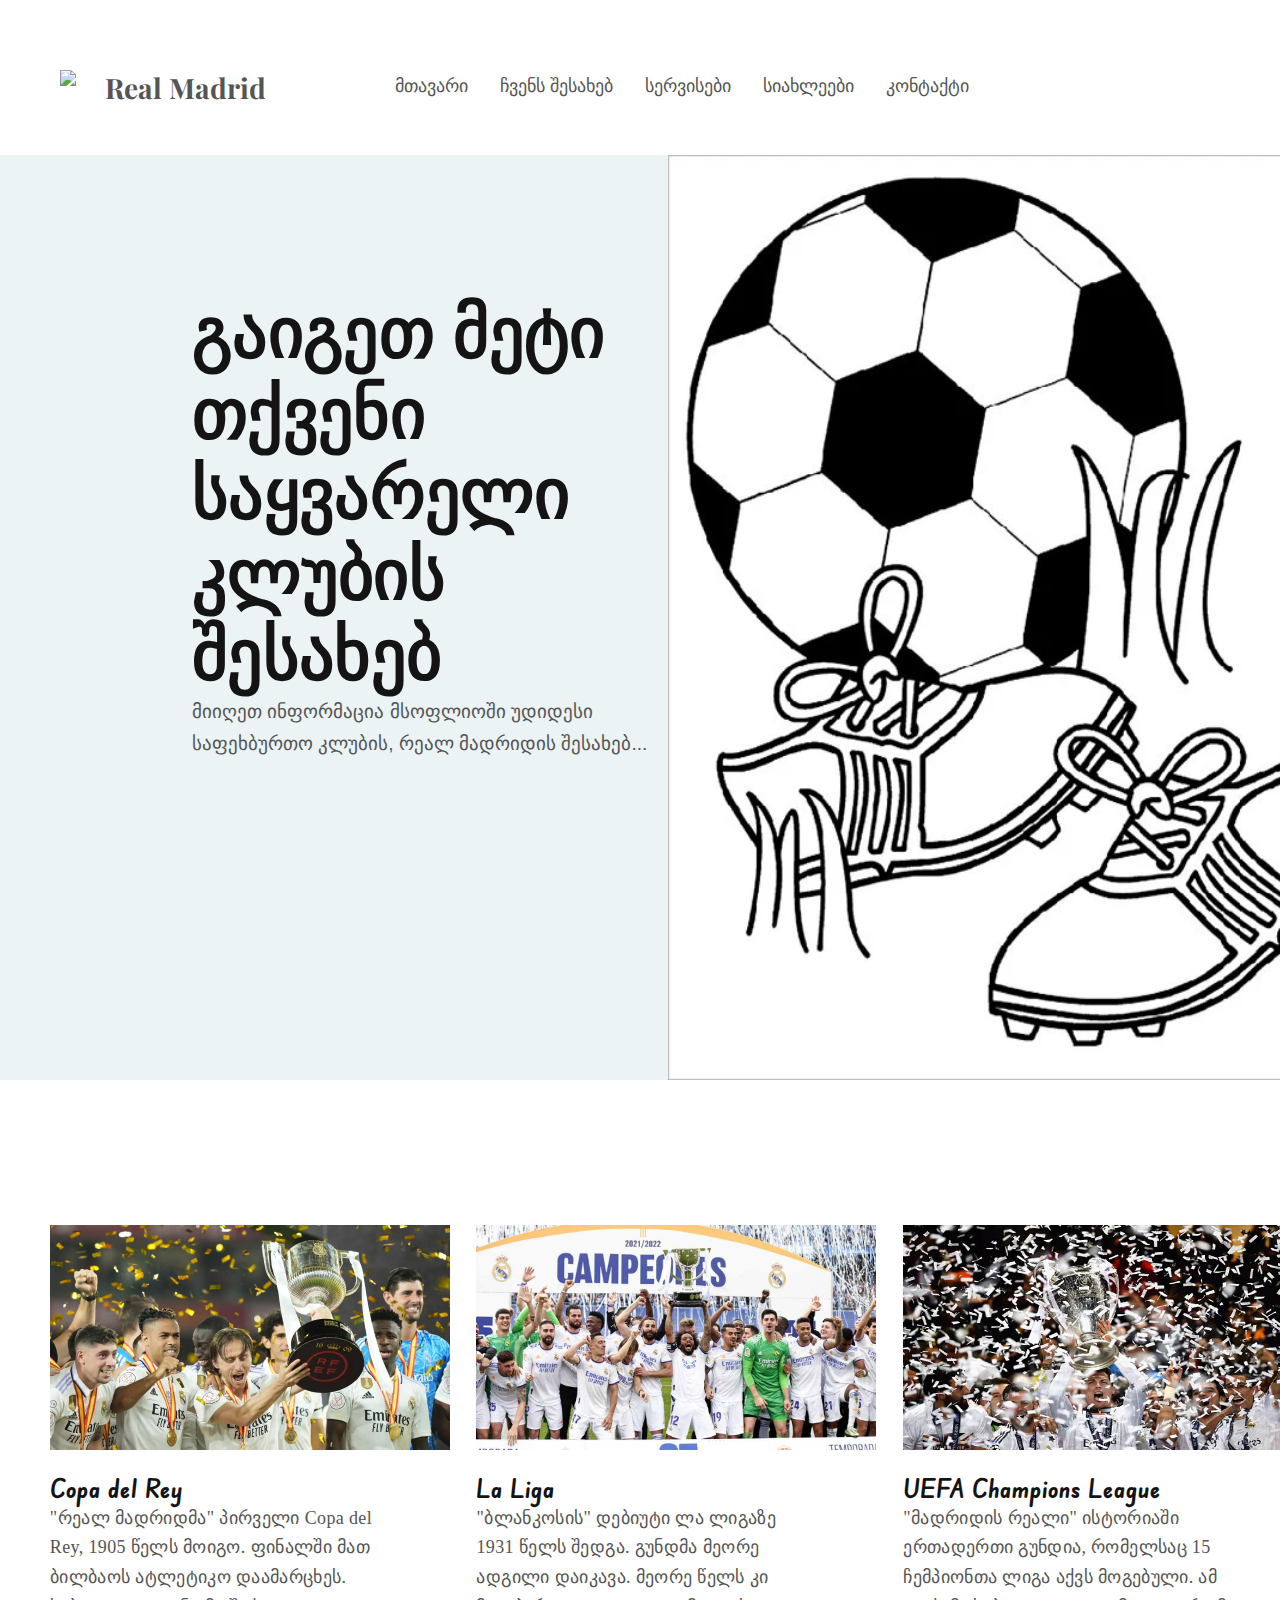
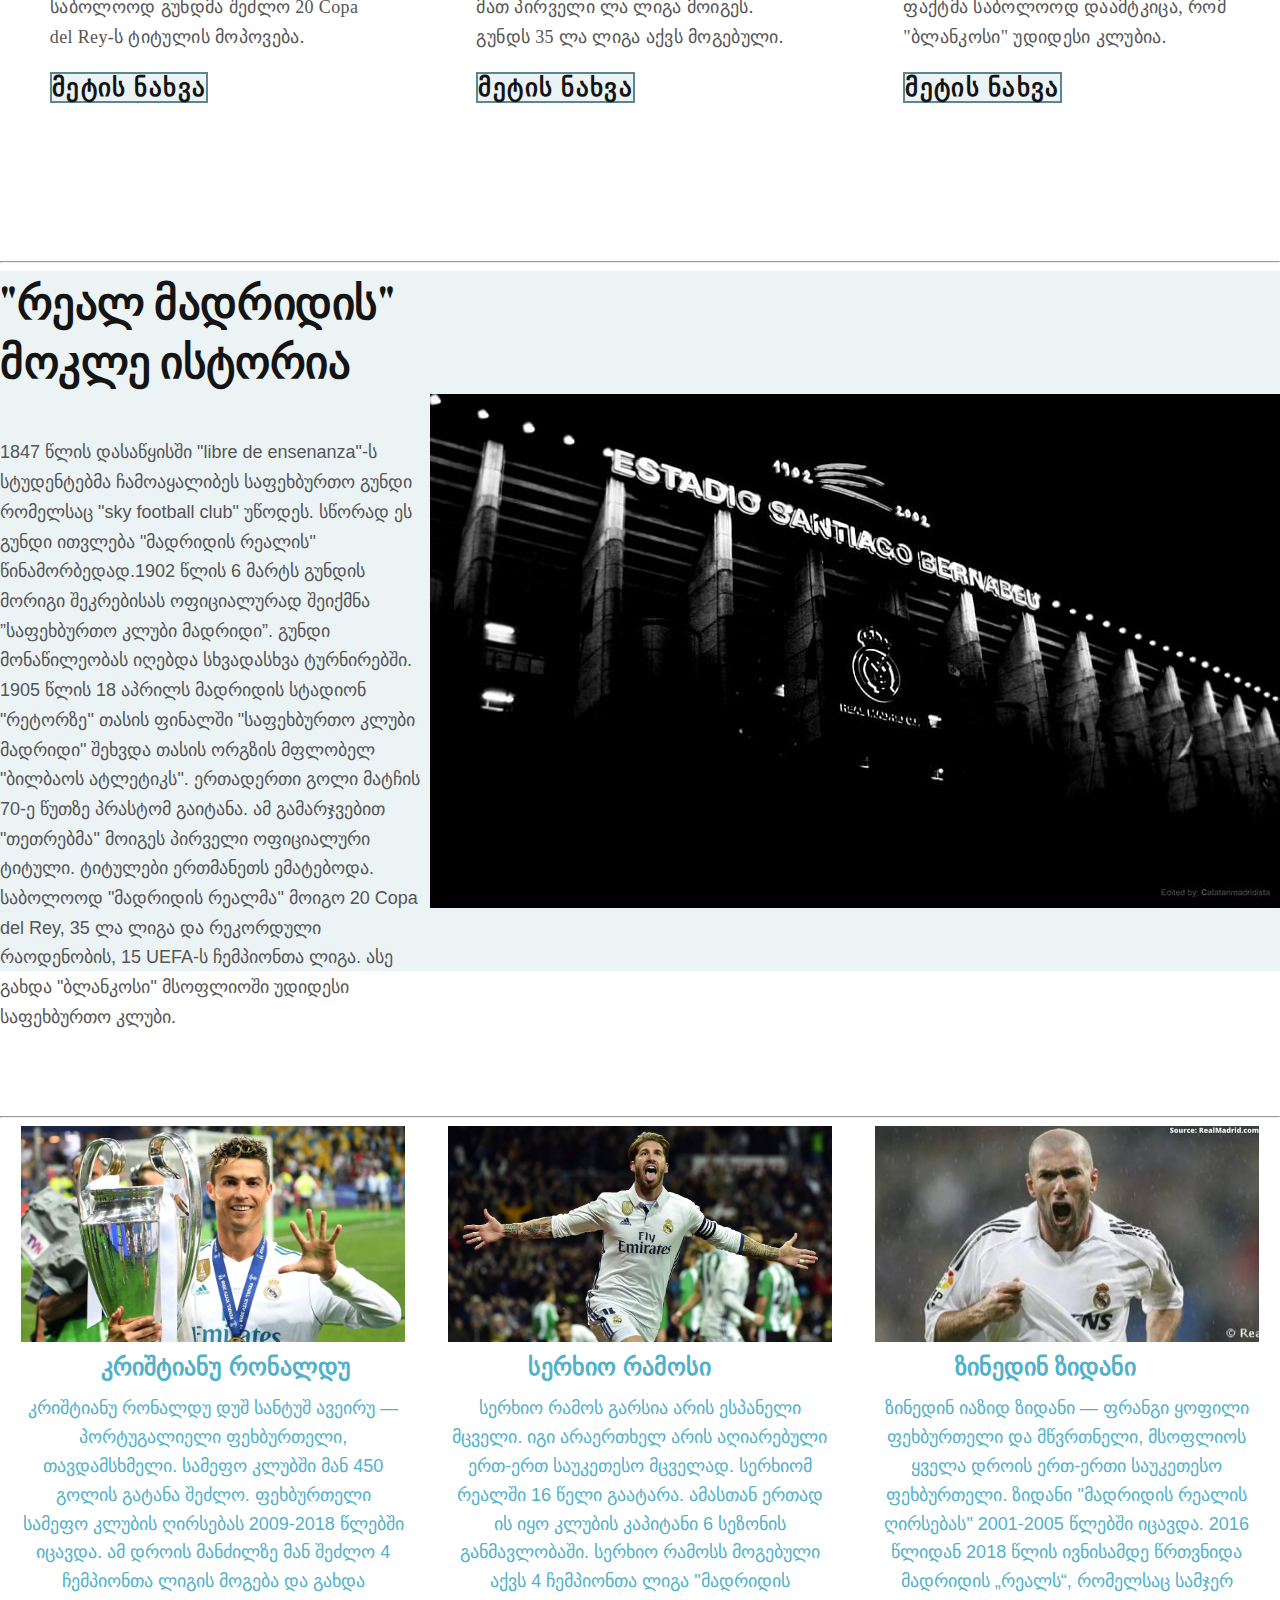
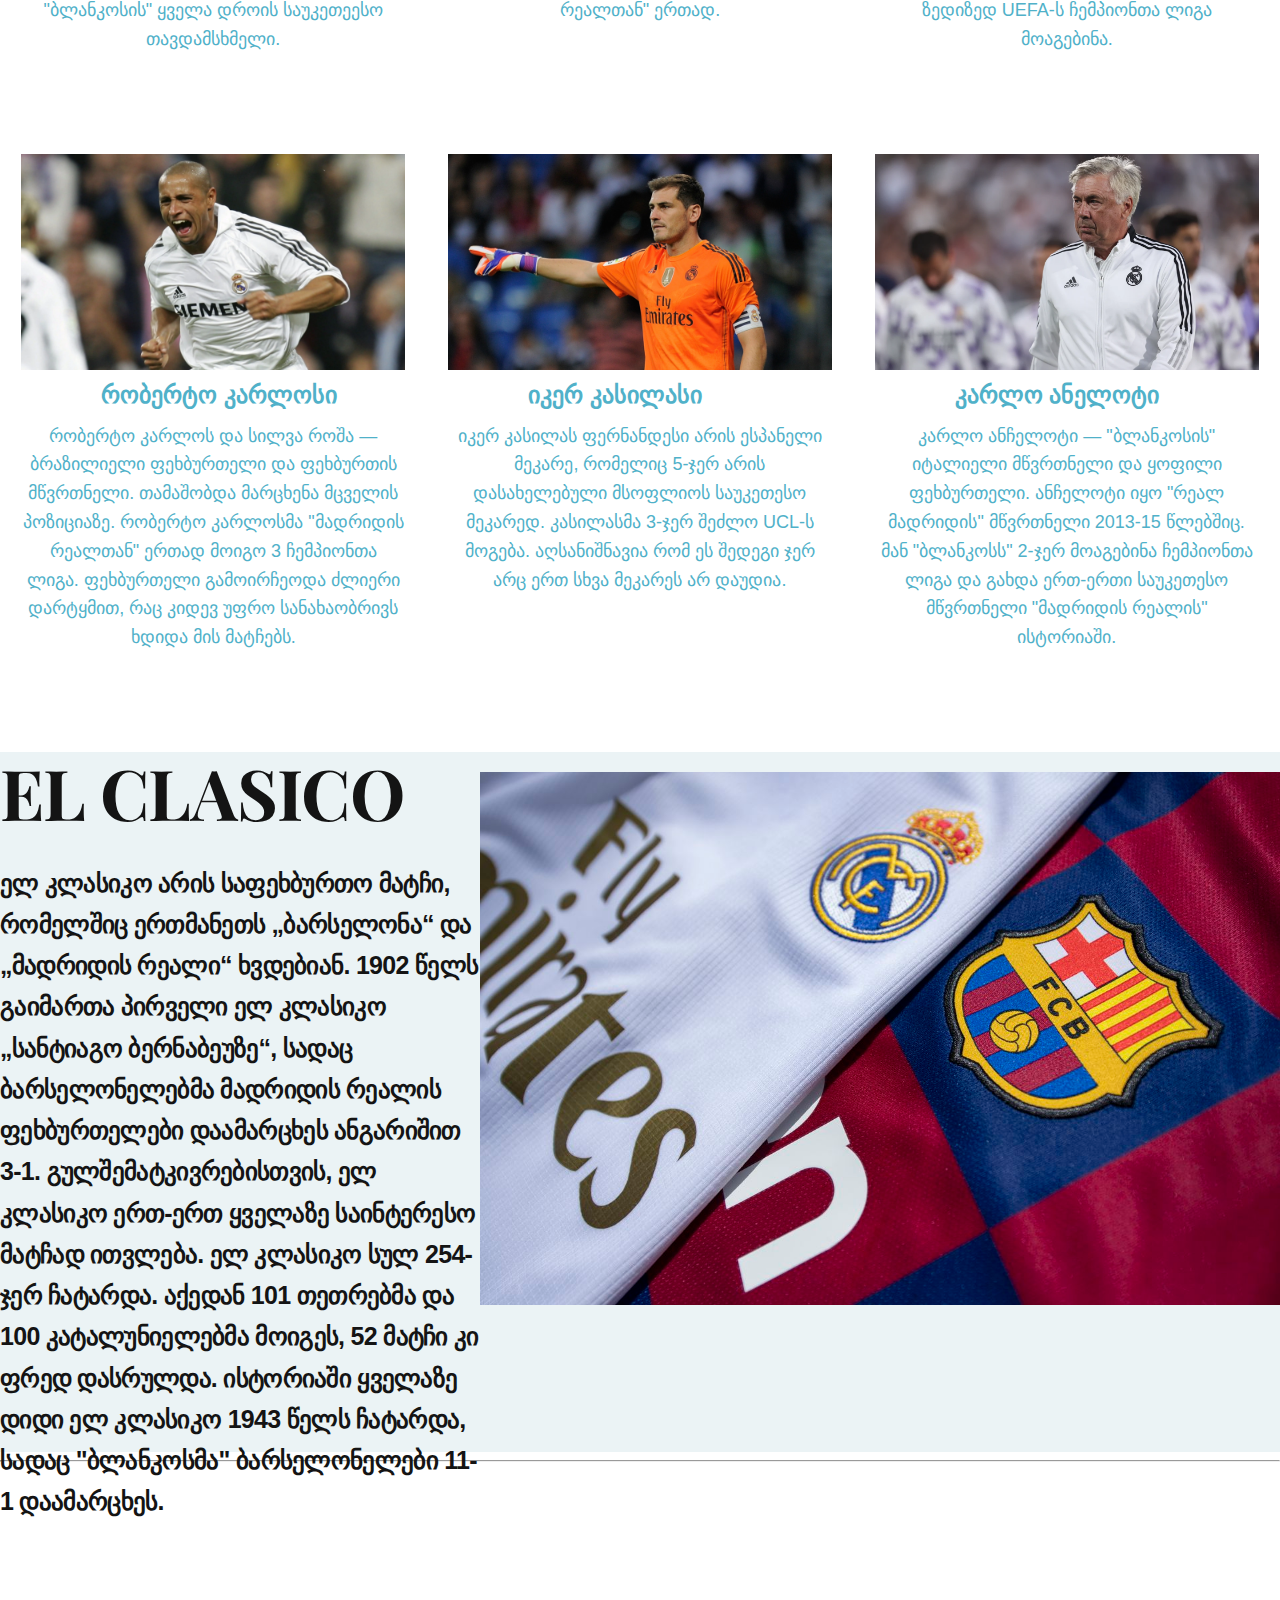
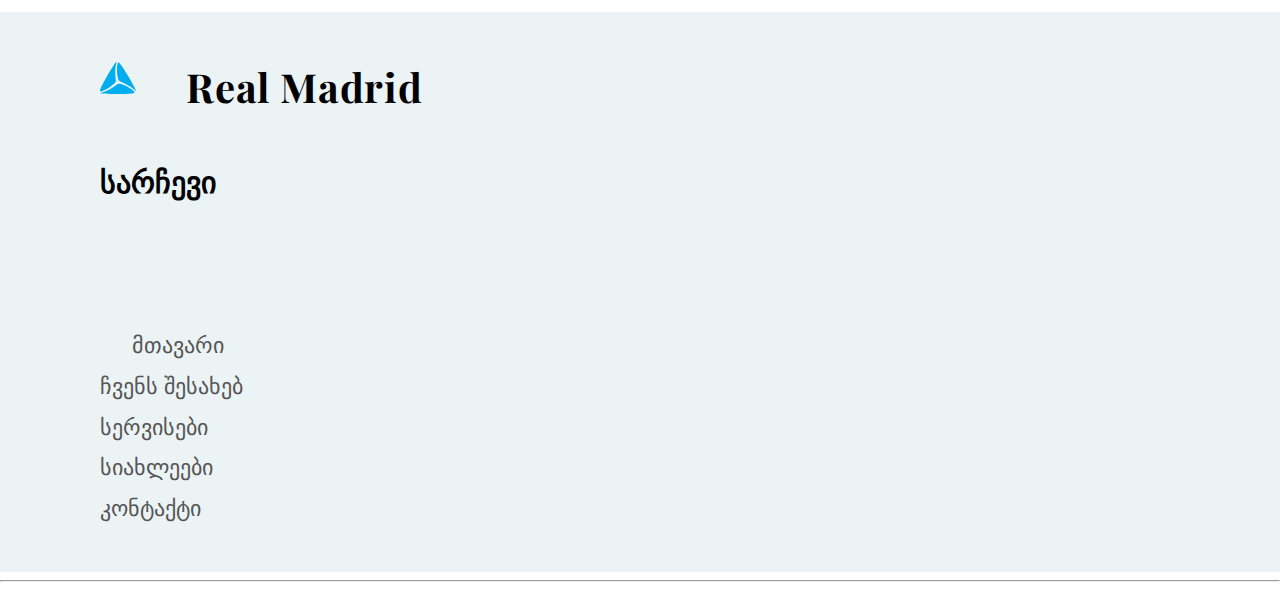
==== index.html @ 6eef24d7 "changes" ====
<!DOCTYPE html>
<html lang="en">
<head>
    <meta charset="UTF-8">
    <meta name="viewport" content="width=device-width, initial-scale=1.0">
    <title>Final Project</title>
    <link rel="stylesheet" href="https://cdn.web-fonts.ge/fonts/bpg-arial/css/bpg-arial.min.css">
    <link rel="preconnect" href="https://fonts.googleapis.com">
    <link rel="preconnect" href="https://fonts.gstatic.com" crossorigin>
    <link href="https://fonts.googleapis.com/css2?family=Edu+SA+Beginner:wght@700&display=swap" rel="stylesheet">
    <link rel="preconnect" href="https://fonts.googleapis.com">
    <link rel="preconnect" href="https://fonts.gstatic.com" crossorigin>
    <link href="https://fonts.googleapis.com/css2?family=Playfair+Display:ital,wght@0,700;0,800;1,400&family=Roboto:wght@300&display=swap" rel="stylesheet">
    <link rel="stylesheet" href="https://cdn.web-fonts.ge/fonts/bpg-nino-mtavruli/css/bpg-nino-mtavruli.min.css">
    <link rel="stylesheet" href="css/global.css">
    <script src="https://kit.fontawesome.com/6938be3aef.js" crossorigin="anonymous"></script>
</head>
<body>
    <header>
        <div class="div1">
            <img src="images/logo.png" alt="logo">
            <h1>Real Madrid</h1>
        </div>
    <nav>
        <ul>
            <li>
                <a href="#main">მთავარი</a>
            </li>
            <li>
                <a href="#aboutus">ჩვენს შესახებ
                </a>
            </li>
            <li>
                <a href="#services">სერვისები
                </a>
            </li>
            <li>
                <a href="#news">სიახლეები
                </a>
            </li>
            <li>
                <a href="#contact">კონტაქტი
                </a>
            </li>
        </ul>
    </nav>
        <i class="fa-brands fa-facebook fa-2xl" style="color: #000000;"></i>
        <i class="fa-brands fa-twitter fa-2xl" style="color: #000000;"></i>
        <i class="fa-brands fa-linkedin fa-2xl" style="color: #000000;"></i>
    </header>
    <section class="s1">
        <div class="div2">
                <img src="images/img.webp" alt="logo">
            <div class="div3">
                <h2>
                    გაიგეთ მეტი თქვენი საყვარელი კლუბის შესახებ
                </h2>
                <p>
                    მიიღეთ ინფორმაცია მსოფლიოში უდიდესი საფეხბურთო კლუბის, რეალ მადრიდის შესახებ...
                </p>
            </div>
        </div>
        </section>
        <section class="s2">
            <div class="container">
                <div class="div4">
                    <img class="img4" src="images/copa_del_rey.webp" alt="logo">
                    <h3>Copa del Rey</h3>
                    <p>"რეალ მადრიდმა" პირველი Copa del Rey, 1905 წელს მოიგო. 
                        ფინალში მათ ბილბაოს ატლეტიკო დაამარცხეს.
                        საბოლოოდ გუნდმა შეძლო 20 Copa del Rey-ს ტიტულის მოპოვება.
                    </p>
                    <a href="Pages/contact.html" role="button">მეტის ნახვა</a>
                </div>
                <div class="div4">
                    <img class="img4" src="images/laliga.jpg" alt="logo">
                    <h3>La Liga</h3>
                    <p>"ბლანკოსის" დებიუტი ლა ლიგაზე 1931 წელს შედგა. გუნდმა მეორე ადგილი დაიკავა.
                        მეორე წელს კი მათ პირველი ლა ლიგა მოიგეს.
                        გუნდს 35 ლა ლიგა აქვს მოგებული.</p>
                        <a href="Pages/about.html" role="button">მეტის ნახვა</a>
                </div>
                <div class="div4">
                    <img class="img4" src="images/league.webp" alt="logo">
                    <h3>UEFA Champions League</h3>
                    <p>"მადრიდის რეალი" ისტორიაში ერთადერთი გუნდია, რომელსაც 15 ჩემპიონთა ლიგა აქვს მოგებული.
                        ამ ფაქტმა საბოლოოდ დაამტკიცა, რომ "ბლანკოსი" უდიდესი კლუბია.
                    </p>
                    <a href="Pages/news.html" role="button">მეტის ნახვა</a>
                </div>
            </div>
        </section>
       <hr>
    <a href id="news">
        <section class="s3">
            <div class="div5">
                <div class="div6">
                    <h1>"რეალ მადრიდის" მოკლე ისტორია</h1>
                    <p>1847 წლის დასაწყისში "libre de ensenanza"-ს სტუდენტებმა ჩამოაყალიბეს საფეხბურთო გუნდი რომელსაც "sky football club" უწოდეს.
                        სწორად ეს გუნდი ითვლება "მადრიდის რეალის" წინამორბედად.1902 წლის 6 მარტს გუნდის მორიგი შეკრებისას 
                        ოფიციალურად შეიქმნა ”საფეხბურთო კლუბი მადრიდი”. გუნდი მონაწილეობას იღებდა სხვადასხვა ტურნირებში.
                        1905 წლის 18 აპრილს მადრიდის სტადიონ "რეტორზე" თასის ფინალში "საფეხბურთო კლუბი მადრიდი" შეხვდა თასის ორგზის მფლობელ "ბილბაოს ატლეტიკს". 
                        ერთადერთი გოლი მატჩის 70-ე წუთზე პრასტომ გაიტანა. ამ გამარჯვებით "თეთრებმა" მოიგეს პირველი ოფიციალური ტიტული.
                        ტიტულები ერთმანეთს ემატებოდა. საბოლოოდ "მადრიდის რეალმა" მოიგო 20 Copa del Rey, 35 ლა ლიგა და რეკორდული რაოდენობის,
                        15 UEFA-ს ჩემპიონთა ლიგა. ასე გახდა "ბლანკოსი" მსოფლიოში უდიდესი საფეხბურთო კლუბი.
                    </p>
                </div>
                <div class="div7">
                    <img src="images/santiago bernabéu.jpg" alt="logo">
                </div>
            </div>
        </section>
    </a>
       <hr>
        <section class="s4">
            <div class="div8">
                <div class="div9">
                    <img src="images/CR7.webp" alt="logo">
                    <h3>
                        კრიშტიანუ რონალდუ
                    </h3>
                    <p>
                        კრიშტიანუ რონალდუ დუშ სანტუშ ავეირუ — პორტუგალიელი ფეხბურთელი, თავდამსხმელი.
                        სამეფო კლუბში მან 450 გოლის გატანა შეძლო.
                        ფეხბურთელი სამეფო კლუბის ღირსებას 2009-2018 წლებში იცავდა. ამ დროის მანძილზე მან
                        შეძლო 4 ჩემპიონთა ლიგის მოგება და გახდა "ბლანკოსის" ყველა დროის საუკეთეესო თავდამსხმელი.
                    </p>
                </div>
                <div class="div9">
                    <img src="images/ramos.jpg" alt="logo">
                    <h3>
                        სერხიო რამოსი
                    </h3>
                    <p>
                        სერხიო რამოს გარსია არის ესპანელი მცველი. იგი არაერთხელ არის აღიარებული ერთ-ერთ საუკეთესო
                        მცველად. სერხიომ რეალში 16 წელი გაატარა. ამასთან ერთად ის იყო კლუბის კაპიტანი 6 სეზონის განმავლობაში.
                        სერხიო რამოსს მოგებული აქვს 4 ჩემპიონთა ლიგა "მადრიდის რეალთან" ერთად.
                    </p>
                </div>
                <div class="div9">
                    <img src="images/zidane.webp" alt="logo">
                    <h3>
                        ზინედინ ზიდანი
                    </h3>
                    <p>
                        ზინედინ იაზიდ ზიდანი — ფრანგი ყოფილი ფეხბურთელი და მწვრთნელი, მსოფლიოს ყველა დროის
                         ერთ-ერთი საუკეთესო ფეხბურთელი. ზიდანი "მადრიდის რეალის ღირსებას"  2001-2005 წლებში იცავდა.
                        2016 წლიდან 2018 წლის ივნისამდე წრთვნიდა მადრიდის „რეალს“, 
                         რომელსაც სამჯერ ზედიზედ UEFA-ს ჩემპიონთა ლიგა მოაგებინა.
                    </p>
                </div>
                <div class="div9">
                    <img src="images/carlos.webp" alt="logo">
                    <h3>
                        რობერტო კარლოსი
                    </h3>
                    <p>
                        რობერტო კარლოს და სილვა როშა — ბრაზილიელი ფეხბურთელი და ფეხბურთის მწვრთნელი. 
                        თამაშობდა მარცხენა მცველის პოზიციაზე. რობერტო კარლოსმა "მადრიდის რეალთან" ერთად მოიგო 3 
                        ჩემპიონთა ლიგა. ფეხბურთელი გამოირჩეოდა ძლიერი დარტყმით, რაც კიდევ უფრო სანახაობრივს
                        ხდიდა მის მატჩებს.
                    </p>
                </div>
                <div class="div9">
                    <img src="images/casillas.jpg" alt="logo">
                    <h3>
                        იკერ კასილასი
                    </h3>
                    <p>
                        იკერ კასილას ფერნანდესი არის ესპანელი მეკარე, რომელიც 5-ჯერ არის დასახელებული
                        მსოფლიოს საუკეთესო მეკარედ. კასილასმა 3-ჯერ შეძლო UCL-ს მოგება. აღსანიშნავია რომ ეს შედეგი ჯერ
                        არც ერთ სხვა მეკარეს არ დაუდია.
                    </p>
                </div>
                <div class="div9">
                    <img src="images/ancelotti.webp" alt="logo">
                    <h3>
                        კარლო ანელოტი
                    </h3>
                    <p>
                        კარლო ანჩელოტი — "ბლანკოსის" იტალიელი მწვრთნელი და ყოფილი ფეხბურთელი. 
                        ანჩელოტი იყო "რეალ მადრიდის" მწვრთნელი 2013-15 წლებშიც. მან "ბლანკოსს" 2-ჯერ
                        მოაგებინა ჩემპიონთა ლიგა და გახდა ერთ-ერთი საუკეთესო მწვრთნელი "მადრიდის რეალის" ისტორიაში.
                    </p>
                </div>
            </div>
        </section>
        <section class="s5">
            <div class="div10">
                <div class="div11">
                    <h1>EL CLASICO</h1>
                    <p>
                        ელ კლასიკო არის საფეხბურთო მატჩი, რომელშიც 
                        ერთმანეთს „ბარსელონა“ და „მადრიდის რეალი“ ხვდებიან.
                        1902 წელს გაიმართა პირველი ელ კლასიკო „სანტიაგო ბერნაბეუზე“,
                        სადაც ბარსელონელებმა მადრიდის რეალის ფეხბურთელები დაამარცხეს ანგარიშით 3-1.
                        გულშემატკივრებისთვის, ელ კლასიკო ერთ-ერთ ყველაზე საინტერესო მატჩად ითვლება.
                        ელ კლასიკო სულ 254-ჯერ ჩატარდა. აქედან 101 თეთრებმა და 100 კატალუნიელებმა მოიგეს, 
                        52 მატჩი კი ფრედ დასრულდა.
                        ისტორიაში ყველაზე დიდი ელ კლასიკო 1943 წელს ჩატარდა, სადაც "ბლანკოსმა" ბარსელონელები
                        11-1 დაამარცხეს.
                    </p>
                </div>
                <div class="div12">
                    <img src="images/el_clasico.jpg" alt="logo">
                </div>
            </div>
        </section>
        <section class="s6">
        </section>
        <hr>
        <a href id="contact">
            <footer>
            <div class="div13">
                <div class="div14">
                    <svg preserveAspectRatio="xMidYMid meet" data-bbox="0 0 35.999 32" xmlns="http://www.w3.org/2000/svg" viewBox="0 0 35.999 32" height="32" width="36" data-type="color" role="presentation" aria-hidden="true">
                        <g>
                            <path fill="#00ADEE" d="M15.815 18.48a3.436 3.436 0 0 1-1.09 2.867v.002a39.804 39.804 0 0 1-11.993 7.596l-.265.095a5.4 5.4 0 0 1-1.25.335l-.03.003A.974.974 0 0 1 .002 28.37v.003c.018-.219.063-.424.132-.615l-.005.017c1.202-3.38 5.271-10.722 7.027-13.747 2.183-3.79 7.908-12.909 8.762-13.91a.302.302 0 0 1 .376-.086L16.29.031c.142.068.26.156.116.661-.75 2.702-1.835 8.587-.712 16.633.058.416.122.796.122 1.156h-.002Z" data-color="1"></path>
                            <path fill="#00ADEE" d="M17.218 22.345a3.51 3.51 0 0 1 2.02-.63c.372 0 .731.056 1.068.163l-.025-.006c4.936 1.513 9.221 3.777 12.963 6.692l-.084-.063c.353.274.662.578.93.915l.01.011a.963.963 0 0 1-.28 1.517l-.006.003c-.17.082-.368.148-.576.185l-.014.001c-3.558.666-12.047.839-15.567.865-4.413.03-15.262-.307-16.576-.52a.305.305 0 0 1-.263-.275V31.2c0-.155 0-.297.527-.427 2.747-.713 8.434-2.728 14.94-7.706.332-.281.632-.521.933-.725v.002Z" data-color="1"></path>
                            <path fill="#00ADEE" d="M19.918 19.23a3.505 3.505 0 0 1-1.946-2.357l-.005-.023c-.646-2.651-1.016-5.694-1.016-8.823 0-1.945.144-3.856.42-5.724l-.026.212a5.21 5.21 0 0 1 .355-1.299l-.012.034a.988.988 0 0 1 1.48-.52h-.004c.173.12.323.256.456.408l.003.003c2.362 2.712 6.758 9.893 8.54 12.882 2.23 3.76 7.381 13.21 7.814 14.45a.305.305 0 0 1-.11.365h-.001c-.131.088-.264.14-.632-.23-2.02-1.99-6.617-5.863-14.229-8.925a16.308 16.308 0 0 1-1.086-.453h-.001Z" data-color="1"></path>
                        </g>
                    </svg>
                    <h1>
                        Real Madrid
                    </h1>
                    <i class="fa-brands fa-facebook fa-2xl" style="color: #263550;"></i>
                    <i class="fa-brands fa-twitter fa-2xl" style="color: #263550;"></i>
                    <i class="fa-brands fa-youtube fa-2xl" style="color: #263550;"></i>
                    <i class="fa-brands fa-instagram fa-2xl" style="color: #263550;"></i>
                </div>
                <div class="div15">
                    <h3>
                        სარჩევი
                    </h3>
                    <nav>
                        <ul>
                            <li>
                                <a href="#">
                                    მთავარი
                                </a>
                            </li>
                            <li>
                                <a href="#">
                                    ჩვენს შესახებ
                                </a>
                            </li>
                            <li>
                                <a href="#">
                                    სერვისები
                                </a>
                            </li>
                            <li>
                                <a href="#">
                                    სიახლეები
                                </a>
                            </li>
                            <li>
                                <a href="#">
                                    კონტაქტი
                                </a>
                            </li>
                        </ul>
                    </nav>
                </div>
            </div>
        </footer>
        </a>
        <hr>
</body>
</html>
---- css/global.css ----
/* http://meyerweb.com/eric/tools/css/reset/ 
   v2.0 | 20110126
   License: none (public domain)
*/
html, body, div, span, applet, object, iframe,
h1, h2, h3, h4, h5, h6, p, blockquote, pre,
a, abbr, acronym, address, big, cite, code,
del, dfn, em, img, ins, kbd, q, s, samp,
small, strike, strong, sub, sup, tt, var,
b, u, i, center,
dl, dt, dd, ol, ul, li,
fieldset, form, label, legend,
table, caption, tbody, tfoot, thead, tr, th, td,
article, aside, canvas, details, embed,
figure, figcaption, footer, header, hgroup,
menu, nav, output, ruby, section, summary,
time, mark, audio, video {
  margin: 0;
  padding: 0;
  border: 0;
  font-size: 100%;
  font: inherit;
  vertical-align: baseline;
}

/* HTML5 display-role reset for older browsers */
article, aside, details, figcaption, figure,
footer, header, hgroup, menu, nav, section {
  display: block;
}

body {
  line-height: 1;
}

ol, ul {
  list-style: none;
}

blockquote, q {
  quotes: none;
}

blockquote:before, blockquote:after,
q:before, q:after {
  content: "";
  content: none;
}

table {
  border-collapse: collapse;
  border-spacing: 0;
}

a {
  text-decoration: none;
}

* {
  -webkit-box-sizing: border-box;
          box-sizing: border-box;
}

body {
  color: white;
}
body header {
  margin-bottom: 44.5px;
  margin-left: 60px;
  display: -webkit-box;
  display: -ms-flexbox;
  display: flex;
  -webkit-box-pack: justify;
      -ms-flex-pack: justify;
          justify-content: space-between;
}
body header .div1 {
  vertical-align: bottom;
  display: -webkit-box;
  display: -ms-flexbox;
  display: flex;
  -webkit-box-pack: justify;
      -ms-flex-pack: justify;
          justify-content: space-between;
}
body header .div1 img {
  margin-top: 70px;
  vertical-align: bottom;
  margin-right: 12px;
  vertical-align: top;
  height: 40px;
  width: 33px;
}
body header .div1 h1 {
  margin-top: 70px;
  margin-right: 46px;
  vertical-align: bottom;
  color: #555;
  font-family: "Playfair Display", serif;
  font-size: 28px;
  font-style: normal;
  font-weight: 700;
  line-height: 125%; /* 35px */
}
body header ul {
  margin-top: 75px;
  display: -webkit-box;
  display: -ms-flexbox;
  display: flex;
}
body header ul a {
  margin-right: 32px;
  color: #555;
  font-family: "BPG Nino Mtavruli", sans-serif;
  font-size: 18px;
  font-style: normal;
  font-weight: 400;
  line-height: 125%; /* 22.5px */
}
body header i {
  margin-right: 10px;
  margin-top: 75px;
}
body .s1 {
  margin-bottom: 145px;
}
body .s1 .div2 {
  position: relative;
  width: 100%;
  height: 925px;
  -ms-flex-negative: 0;
      flex-shrink: 0;
  background-color: #EBF3F5;
}
body .s1 .div2 img {
  position: absolute;
  left: 52.2%;
  width: 700px;
  height: 925px;
}
body .s1 .div2 .div3 {
  width: 510px;
  position: absolute;
  top: 15%;
  left: 15%;
}
body .s1 .div2 .div3 h2 {
  color: #141414;
  font-family: "BPG Nino Mtavruli", sans-serif;
  font-size: 70px;
  font-style: normal;
  font-weight: 700;
  line-height: 115%; /* 80.5px */
  letter-spacing: -0.7px;
}
body .s1 .div2 .div3 p {
  color: #555;
  font-family: "BPG Arial", sans-serif;
  font-size: 19px;
  font-style: normal;
  font-weight: 400;
  line-height: 170%; /* 32.3px */
}
body .s2 .container {
  display: -webkit-box;
  display: -ms-flexbox;
  display: flex;
  -ms-flex-pack: distribute;
      justify-content: space-around;
}
body .s2 .container .div4 {
  margin-bottom: 150px;
  width: 327px;
}
body .s2 .container .div4 .img4 {
  height: 225px;
  width: 400px;
}
body .s2 .container .div4 h3 {
  margin-top: 20px;
  color: #141414;
  font-family: "Edu SA Beginner", cursive;
  font-size: 26px;
  font-style: normal;
  font-weight: 700;
  line-height: 120%; /* 31.2px */
}
body .s2 .container .div4 p {
  margin-bottom: 20px;
  color: #555;
  font-family: Manrope;
  font-size: 18px;
  font-style: normal;
  font-weight: 400;
  line-height: 165%; /* 29.7px */
  letter-spacing: 0.36px;
}
body .s2 .container .div4 a {
  width: 199.5px;
  background-color: #EBF3F5;
  height: 50px;
  color: #141414;
  border: 2px solid #5C8692;
  text-align: center;
  font-family: Manrope;
  font-size: 25px;
  font-style: normal;
  font-weight: 700;
  line-height: 125%; /* 17.5px */
  letter-spacing: 1.4px;
  text-transform: uppercase;
}
body .s3 {
  margin-bottom: 145px;
  width: 100%;
  height: 700px;
  background-color: #EBF3F5;
}
body .s3 .div5 {
  display: -webkit-box;
  display: -ms-flexbox;
  display: flex;
  -ms-flex-pack: distribute;
      justify-content: space-around;
  -webkit-box-align: center;
      -ms-flex-align: center;
          align-items: center;
}
body .s3 .div5 .div6 {
  width: 500px;
  position: relative;
}
body .s3 .div5 .div6 h1 {
  margin-bottom: 50px;
  color: #141414;
  font-family: "Playfair Display", serif;
  font-size: 45px;
  font-style: normal;
  font-weight: 700;
  line-height: 130%; /* 58.5px */
  letter-spacing: -0.45px;
}
body .s3 .div5 .div6 p {
  color: #555;
  font-family: "BPG Nino Mtavruli", sans-serif;
  font-size: 18px;
  font-style: normal;
  font-weight: 400;
  line-height: 165%; /* 29.7px */
}
body .s4 .div8 {
  display: -webkit-box;
  display: -ms-flexbox;
  display: flex;
  -ms-flex-pack: distribute;
      justify-content: space-around;
  -ms-flex-wrap: wrap;
      flex-wrap: wrap;
}
body .s4 .div8 .div9 {
  margin-bottom: 100px;
  width: 384px;
}
body .s4 .div8 .div9 img {
  margin-bottom: 10px;
  width: 384px;
  height: 216px;
}
body .s4 .div8 .div9 h3 {
  margin-left: 80px;
  margin-bottom: 15px;
  font-size: 24px;
  font-family: "BPG Arial", sans-serif;
  color: #50b1c9;
  font-weight: 700;
}
body .s4 .div8 .div9 p {
  color: #50b1c9;
  text-align: center;
  font-family: "BPG Arial", sans-serif;
  font-size: 18px;
  font-style: normal;
  font-weight: 400;
  line-height: 160%; /* 28.8px */
}
body .s5 .div10 {
  display: -webkit-box;
  display: -ms-flexbox;
  display: flex;
  -ms-flex-pack: distribute;
      justify-content: space-around;
  -webkit-box-align: start;
      -ms-flex-align: start;
          align-items: start;
  width: 100%;
  height: 700px;
  background-color: #EBF3F5;
}
body .s5 .div10 .div11 {
  width: 600px;
}
body .s5 .div10 .div11 h1 {
  margin-bottom: 30px;
  color: #141414;
  font-family: "Playfair Display", serif;
  font-size: 70px;
  font-style: normal;
  font-weight: 700;
  line-height: 115%; /* 80.5px */
  letter-spacing: -0.7px;
}
body .s5 .div10 .div11 p {
  color: #141414;
  font-family: "BPG Nino Mtavruli", sans-serif;
  font-size: 25px;
  font-style: normal;
  font-weight: 700;
  line-height: 165%; /* 80.5px */
  letter-spacing: -0.7px;
}
body .s5 .div10 .div12 img {
  width: 800px;
  margin-top: 20px;
}
body .s7 {
  background-color: #EBF3F5;
  margin-bottom: 50px;
}
body .s7 .div16 {
  width: 100%;
  height: 600px;
  display: -webkit-box;
  display: -ms-flexbox;
  display: flex;
  -webkit-box-pack: justify;
      -ms-flex-pack: justify;
          justify-content: space-between;
  -webkit-box-align: center;
      -ms-flex-align: center;
          align-items: center;
}
body .s7 .div16 img {
  margin-left: 10px;
  width: 670px;
  height: 398px;
}
body .s7 .div16 .div17 {
  width: 700px;
}
body .s7 .div16 .div17 h1 {
  color: #5C8692;
  font-family: "Edu SA Beginner", cursive;
  font-size: 26px;
  font-style: normal;
  font-weight: 700;
  line-height: 120%; /* 31.2px */
}
body .s7 .div16 .div17 p {
  font-family: "ALK Rounded Nusx Med", sans-serif;
  color: #5C8692;
  font-size: 18px;
  font-style: normal;
  font-weight: 400;
  line-height: 165%; /* 29.7px */
}
body .s7 a {
  margin-left: 20px;
  width: 199.5px;
  background-color: white;
  height: 50px;
  color: #141414;
  border: 2px solid #5C8692;
  text-align: center;
  font-family: Manrope;
  font-size: 25px;
  font-style: normal;
  font-weight: 700;
  line-height: 125%; /* 17.5px */
  letter-spacing: 1.4px;
  text-transform: uppercase;
}
body footer {
  margin-top: 150px;
  width: 100%;
  height: 560px;
  background-color: #EBF3F5;
}
body footer .div14 {
  display: -webkit-box;
  display: -ms-flexbox;
  display: flex;
  -webkit-box-pack: baseline;
      -ms-flex-pack: baseline;
          justify-content: baseline;
  margin-bottom: 50px;
  margin-left: 100px;
}
body footer .div14 svg {
  margin-right: 50px;
  margin-top: 50px;
}
body footer .div14 h1 {
  color: black;
  font-family: "Playfair Display", serif;
  font-size: 40px;
  font-style: normal;
  font-weight: 700;
  line-height: 125%; /* 50px */
  letter-spacing: 0.8px;
  margin-top: 50px;
}
body footer .div15 {
  margin-left: 100px;
}
body footer .div15 h3 {
  color: black;
  font-family: "BPG Nino Mtavruli", sans-serif;
  font-size: 30px;
  font-style: normal;
  font-weight: 700;
  line-height: 140%; /* 30.8px */
}
body footer .div15 a {
  margin-right: 32px;
  color: #555;
  font-family: "BPG Nino Mtavruli", sans-serif;
  font-size: 22px;
  font-style: normal;
  font-weight: 400;
  line-height: 185%; /* 22.5px */
}/*# sourceMappingURL=global.css.map */
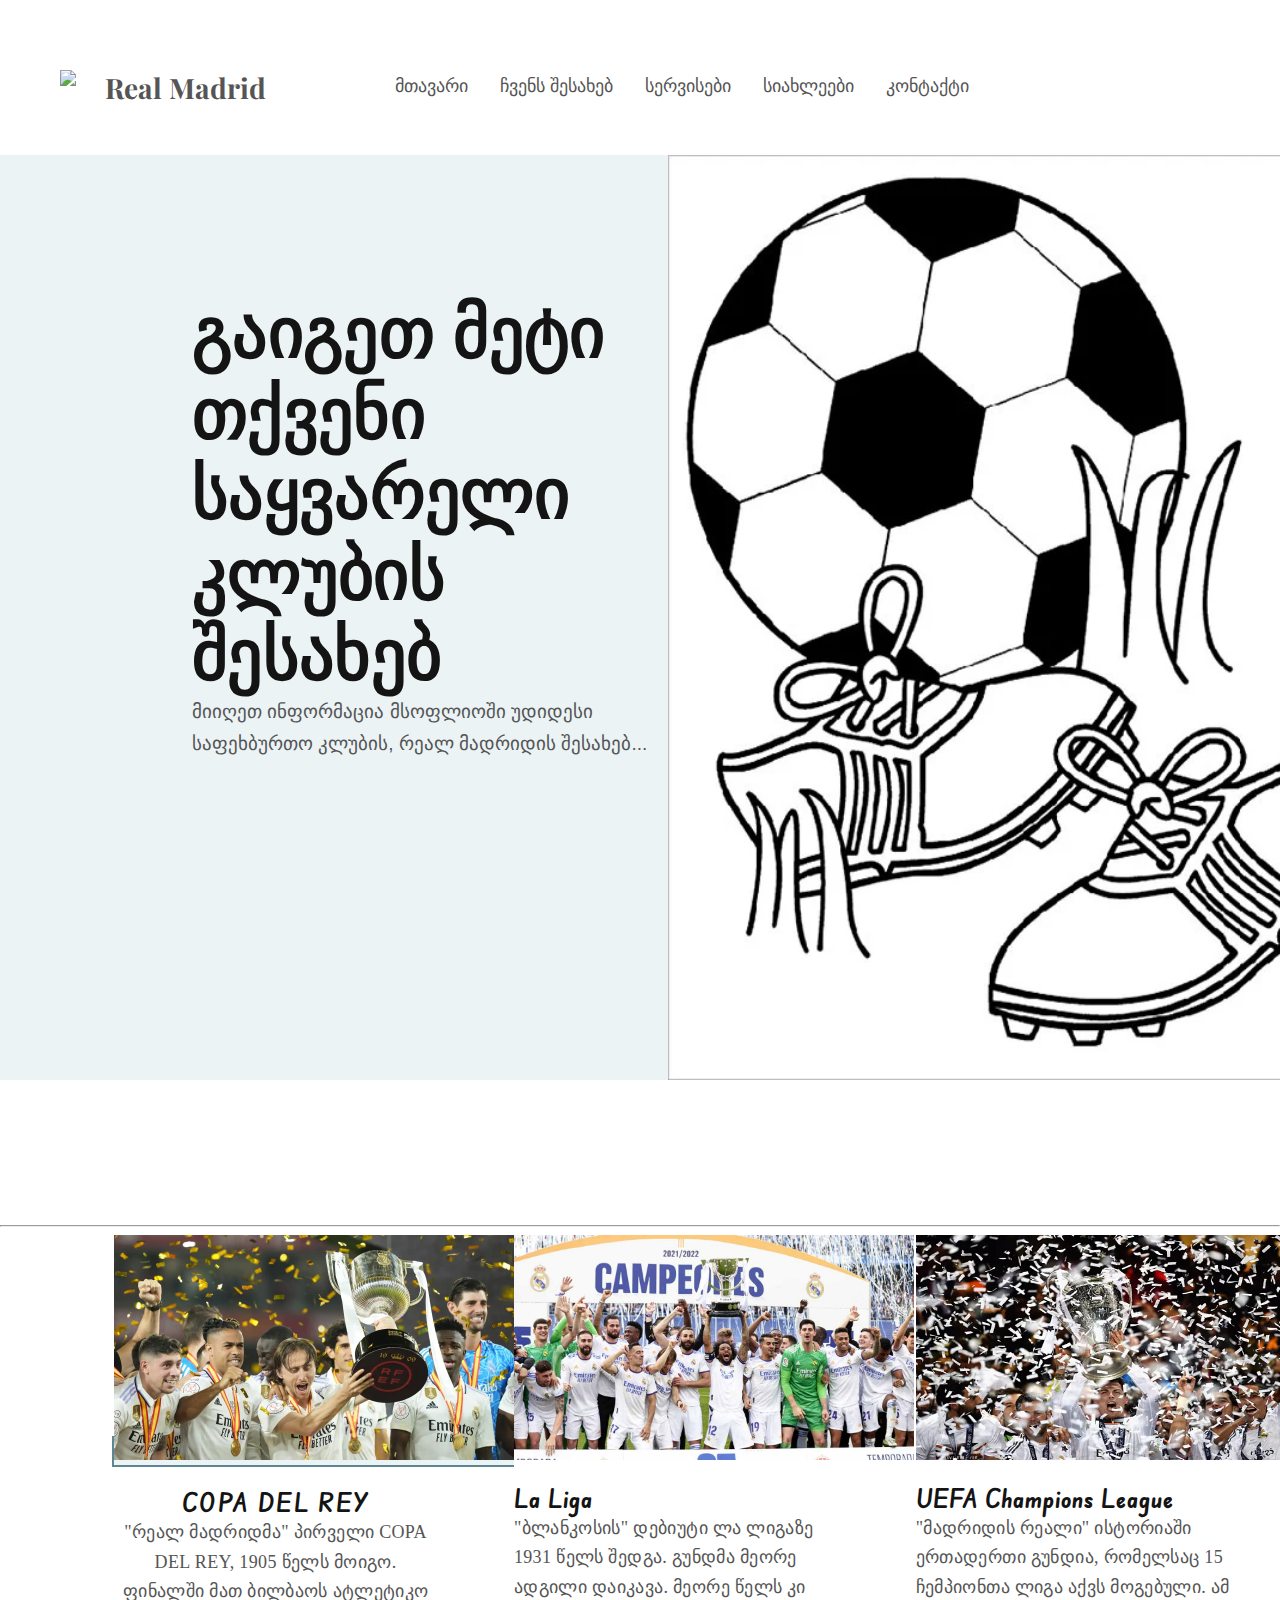
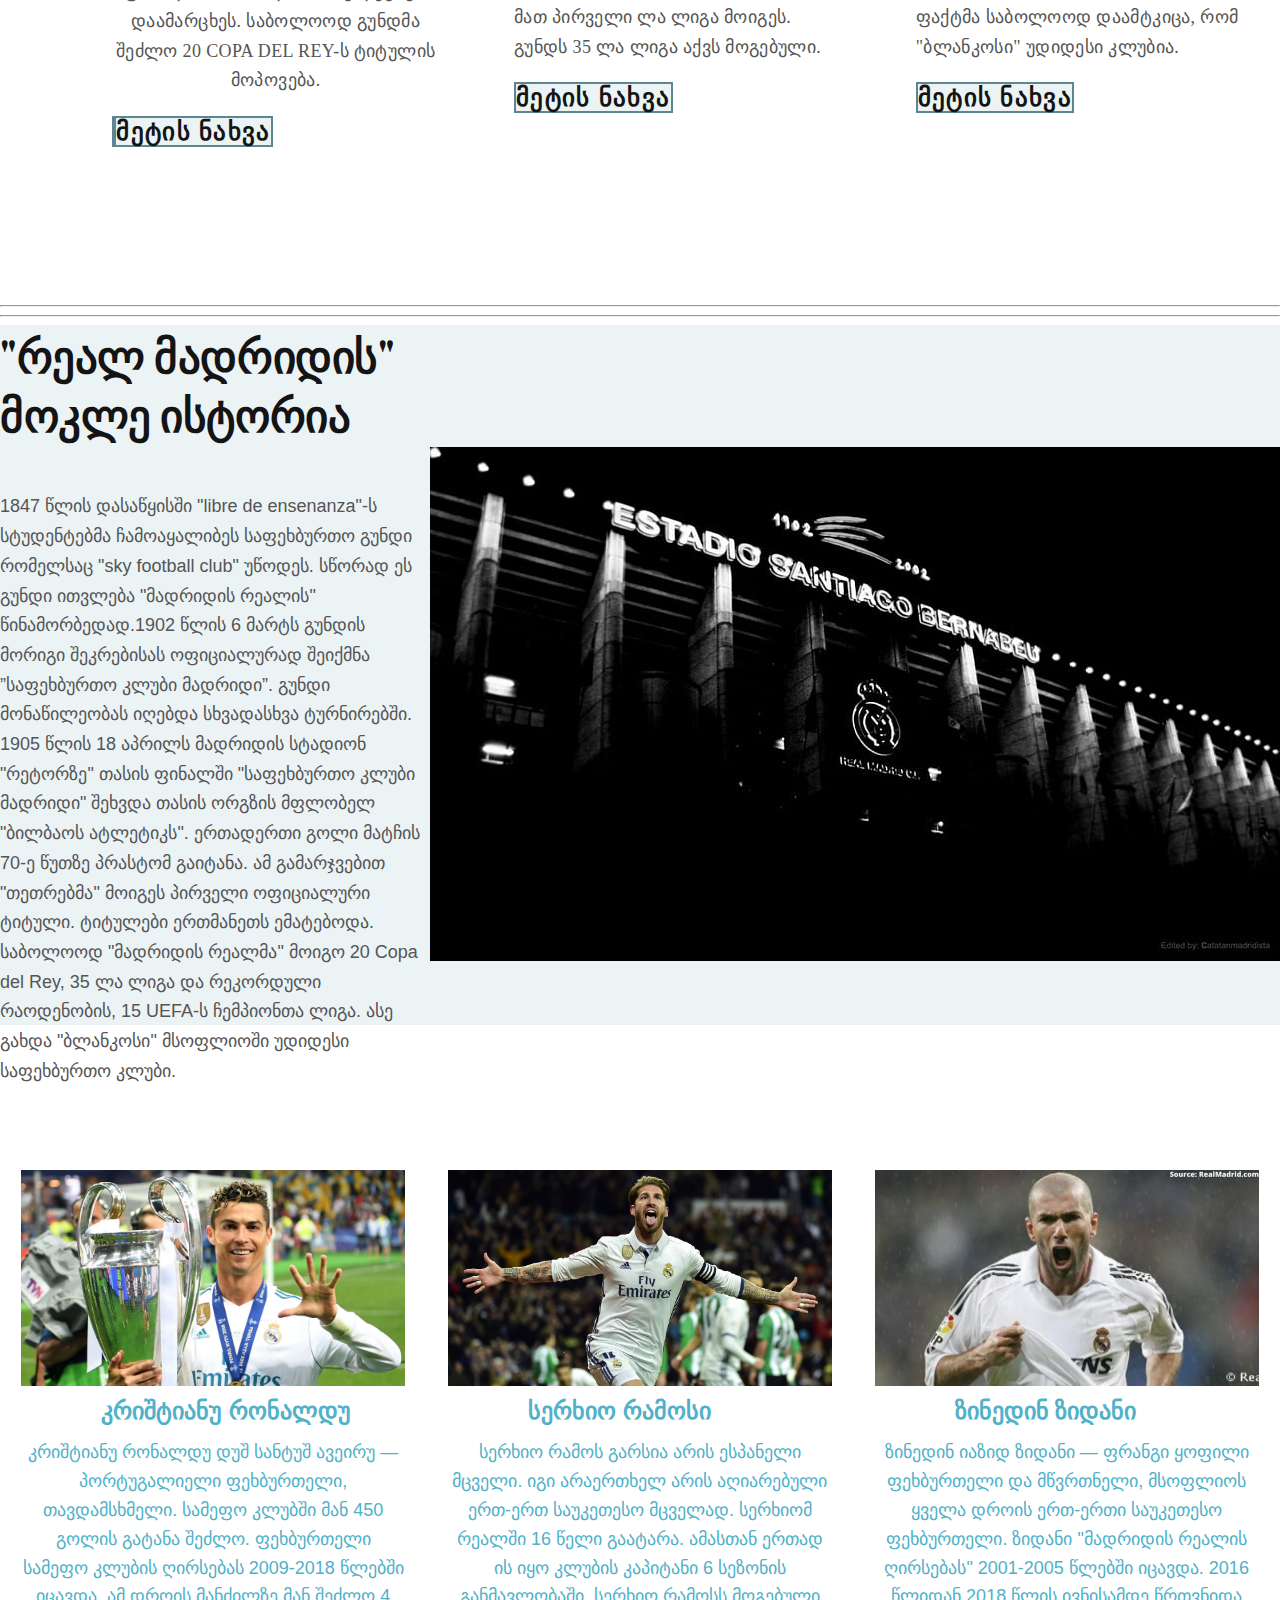
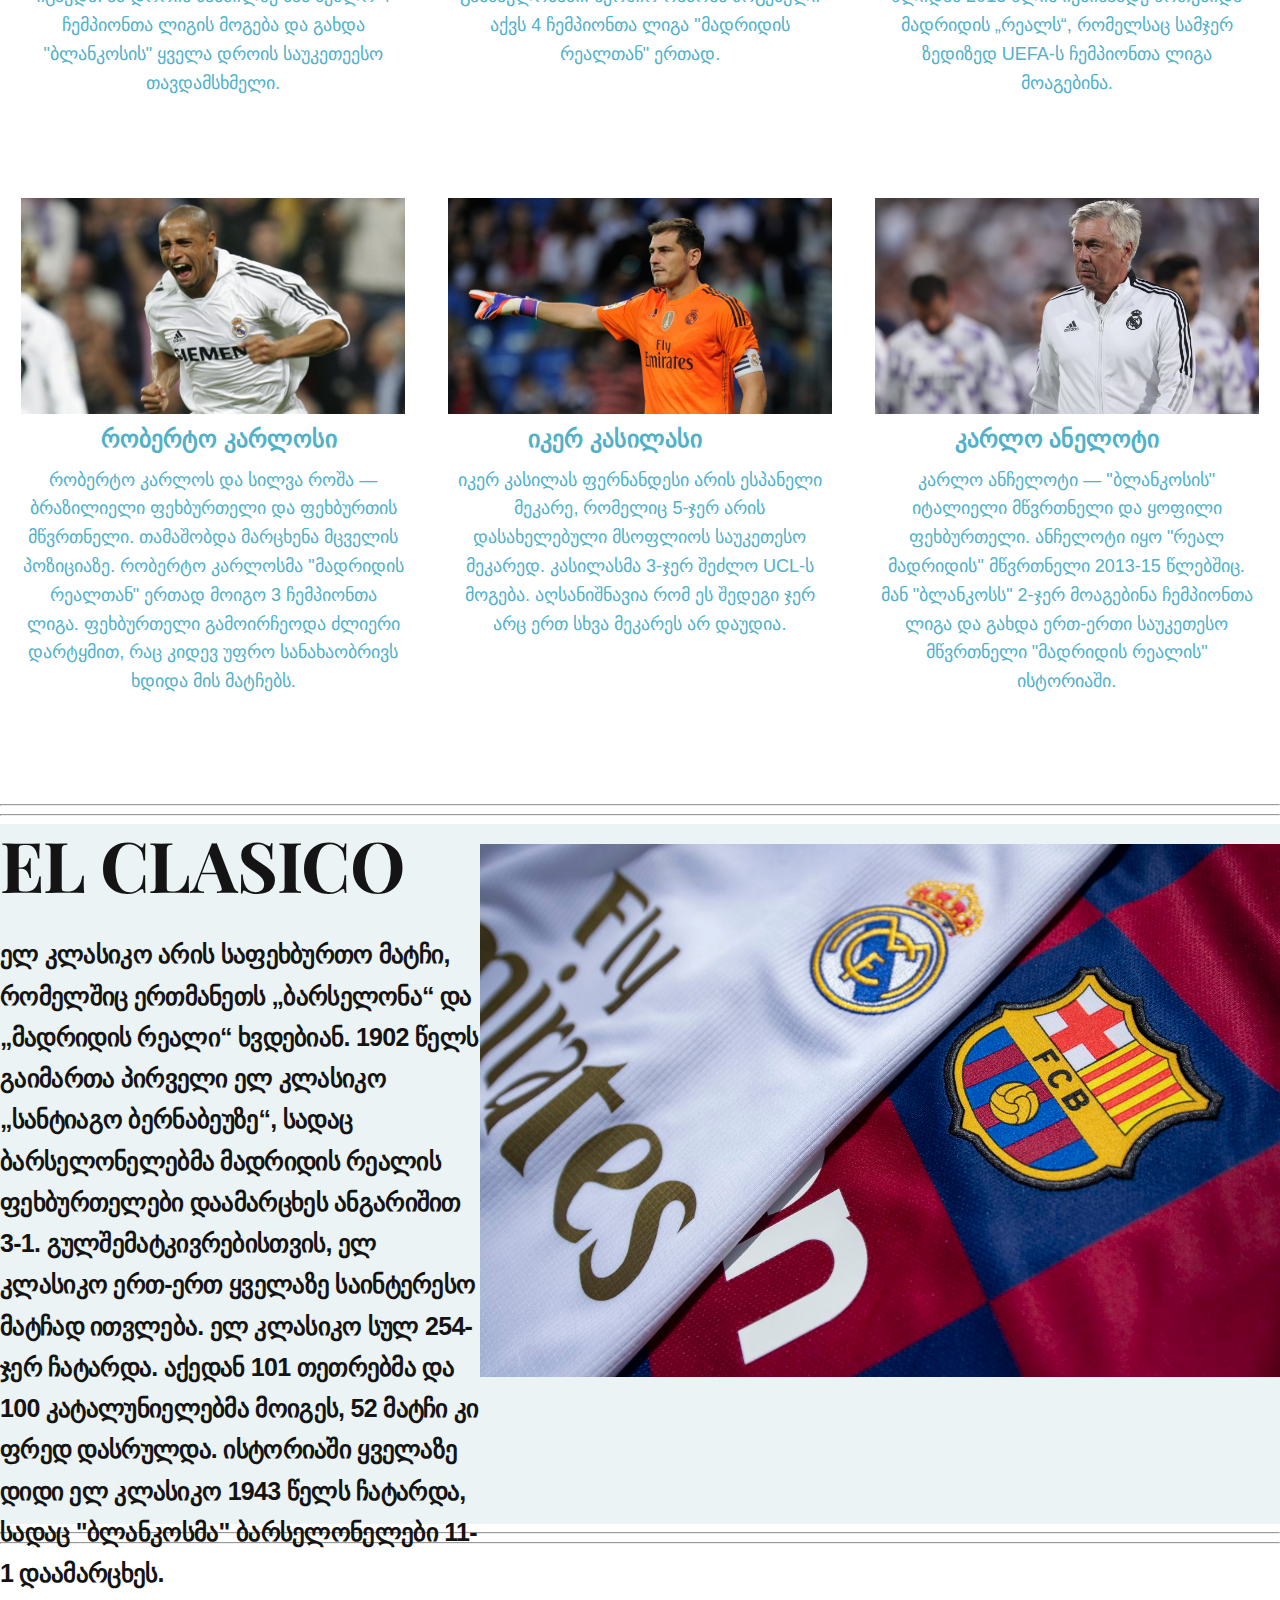
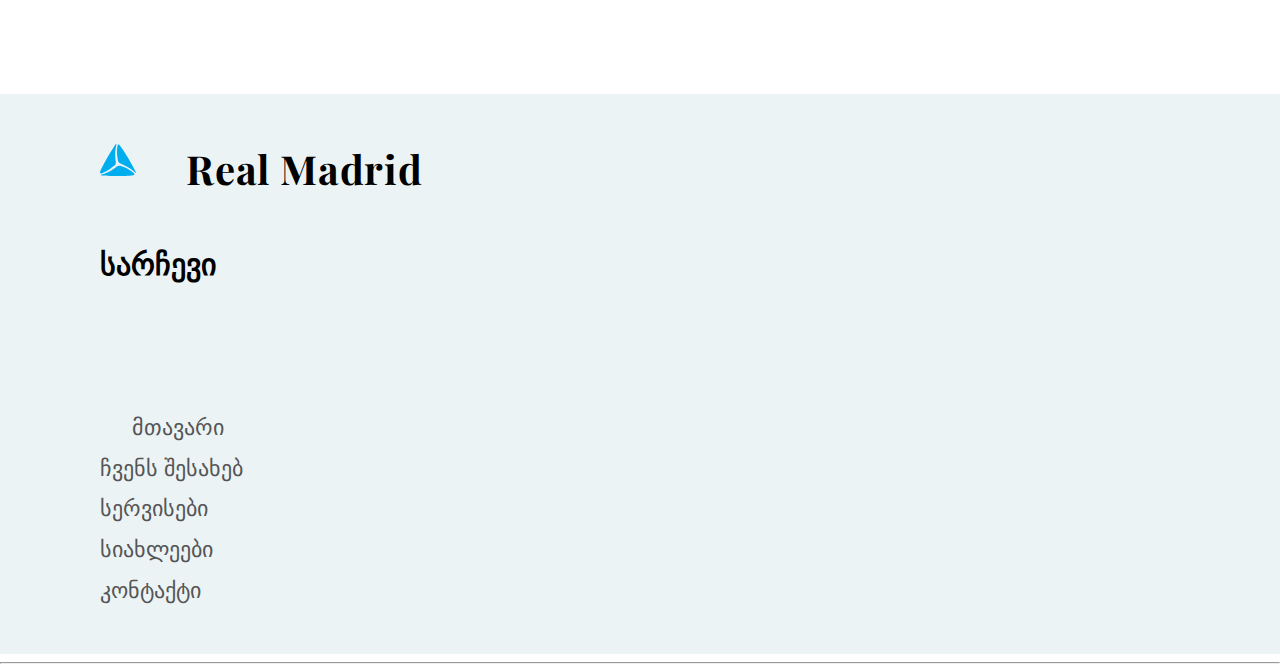
==== commit 9b7adfab: "changes" ====
--- a/index.html
+++ b/index.html
@@ -61,37 +61,41 @@
             </div>
         </div>
         </section>
-        <section class="s2">
-            <div class="container">
-                <div class="div4">
-                    <img class="img4" src="images/copa_del_rey.webp" alt="logo">
-                    <h3>Copa del Rey</h3>
-                    <p>"რეალ მადრიდმა" პირველი Copa del Rey, 1905 წელს მოიგო. 
-                        ფინალში მათ ბილბაოს ატლეტიკო დაამარცხეს.
-                        საბოლოოდ გუნდმა შეძლო 20 Copa del Rey-ს ტიტულის მოპოვება.
-                    </p>
-                    <a href="Pages/contact.html" role="button">მეტის ნახვა</a>
-                </div>
-                <div class="div4">
-                    <img class="img4" src="images/laliga.jpg" alt="logo">
-                    <h3>La Liga</h3>
-                    <p>"ბლანკოსის" დებიუტი ლა ლიგაზე 1931 წელს შედგა. გუნდმა მეორე ადგილი დაიკავა.
-                        მეორე წელს კი მათ პირველი ლა ლიგა მოიგეს.
-                        გუნდს 35 ლა ლიგა აქვს მოგებული.</p>
-                        <a href="Pages/about.html" role="button">მეტის ნახვა</a>
-                </div>
-                <div class="div4">
-                    <img class="img4" src="images/league.webp" alt="logo">
-                    <h3>UEFA Champions League</h3>
-                    <p>"მადრიდის რეალი" ისტორიაში ერთადერთი გუნდია, რომელსაც 15 ჩემპიონთა ლიგა აქვს მოგებული.
-                        ამ ფაქტმა საბოლოოდ დაამტკიცა, რომ "ბლანკოსი" უდიდესი კლუბია.
-                    </p>
-                    <a href="Pages/news.html" role="button">მეტის ნახვა</a>
-                </div>
-            </div>
-        </section>
+        <hr>
+        <a href id="main">
+            <section class="s2">
+                <div class="container">
+                    <div class="div4">
+                        <img class="img4" src="images/copa_del_rey.webp" alt="logo">
+                        <h3>Copa del Rey</h3>
+                        <p>"რეალ მადრიდმა" პირველი Copa del Rey, 1905 წელს მოიგო. 
+                            ფინალში მათ ბილბაოს ატლეტიკო დაამარცხეს.
+                            საბოლოოდ გუნდმა შეძლო 20 Copa del Rey-ს ტიტულის მოპოვება.
+                        </p>
+                        <a href="Pages/contact.html" role="button">მეტის ნახვა</a>
+                    </div>
+                    <div class="div4">
+                        <img class="img4" src="images/laliga.jpg" alt="logo">
+                        <h3>La Liga</h3>
+                        <p>"ბლანკოსის" დებიუტი ლა ლიგაზე 1931 წელს შედგა. გუნდმა მეორე ადგილი დაიკავა.
+                            მეორე წელს კი მათ პირველი ლა ლიგა მოიგეს.
+                            გუნდს 35 ლა ლიგა აქვს მოგებული.</p>
+                            <a href="Pages/about.html" role="button">მეტის ნახვა</a>
+                    </div>
+                    <div class="div4">
+                        <img class="img4" src="images/league.webp" alt="logo">
+                        <h3>UEFA Champions League</h3>
+                        <p>"მადრიდის რეალი" ისტორიაში ერთადერთი გუნდია, რომელსაც 15 ჩემპიონთა ლიგა აქვს მოგებული.
+                            ამ ფაქტმა საბოლოოდ დაამტკიცა, რომ "ბლანკოსი" უდიდესი კლუბია.
+                        </p>
+                        <a href="Pages/news.html" role="button">მეტის ნახვა</a>
+                    </div>
+                </div>
+            </section>
+        </a>
+        <hr>
        <hr>
-    <a href id="news">
+    <a href id="aboutus">
         <section class="s3">
             <div class="div5">
                 <div class="div6">
@@ -110,8 +114,6 @@
                 </div>
             </div>
         </section>
-    </a>
-       <hr>
         <section class="s4">
             <div class="div8">
                 <div class="div9">
@@ -185,27 +187,33 @@
                 </div>
             </div>
         </section>
-        <section class="s5">
-            <div class="div10">
-                <div class="div11">
-                    <h1>EL CLASICO</h1>
-                    <p>
-                        ელ კლასიკო არის საფეხბურთო მატჩი, რომელშიც 
-                        ერთმანეთს „ბარსელონა“ და „მადრიდის რეალი“ ხვდებიან.
-                        1902 წელს გაიმართა პირველი ელ კლასიკო „სანტიაგო ბერნაბეუზე“,
-                        სადაც ბარსელონელებმა მადრიდის რეალის ფეხბურთელები დაამარცხეს ანგარიშით 3-1.
-                        გულშემატკივრებისთვის, ელ კლასიკო ერთ-ერთ ყველაზე საინტერესო მატჩად ითვლება.
-                        ელ კლასიკო სულ 254-ჯერ ჩატარდა. აქედან 101 თეთრებმა და 100 კატალუნიელებმა მოიგეს, 
-                        52 მატჩი კი ფრედ დასრულდა.
-                        ისტორიაში ყველაზე დიდი ელ კლასიკო 1943 წელს ჩატარდა, სადაც "ბლანკოსმა" ბარსელონელები
-                        11-1 დაამარცხეს.
-                    </p>
-                </div>
-                <div class="div12">
-                    <img src="images/el_clasico.jpg" alt="logo">
-                </div>
-            </div>
-        </section>
+    </a>
+       <hr>
+         <hr>
+         <a href id="services">
+            <section class="s5">
+                <div class="div10">
+                    <div class="div11">
+                        <h1>EL CLASICO</h1>
+                        <p>
+                            ელ კლასიკო არის საფეხბურთო მატჩი, რომელშიც 
+                            ერთმანეთს „ბარსელონა“ და „მადრიდის რეალი“ ხვდებიან.
+                            1902 წელს გაიმართა პირველი ელ კლასიკო „სანტიაგო ბერნაბეუზე“,
+                            სადაც ბარსელონელებმა მადრიდის რეალის ფეხბურთელები დაამარცხეს ანგარიშით 3-1.
+                            გულშემატკივრებისთვის, ელ კლასიკო ერთ-ერთ ყველაზე საინტერესო მატჩად ითვლება.
+                            ელ კლასიკო სულ 254-ჯერ ჩატარდა. აქედან 101 თეთრებმა და 100 კატალუნიელებმა მოიგეს, 
+                            52 მატჩი კი ფრედ დასრულდა.
+                            ისტორიაში ყველაზე დიდი ელ კლასიკო 1943 წელს ჩატარდა, სადაც "ბლანკოსმა" ბარსელონელები
+                            11-1 დაამარცხეს.
+                        </p>
+                    </div>
+                    <div class="div12">
+                        <img src="images/el_clasico.jpg" alt="logo">
+                    </div>
+                </div>
+            </section>
+         </a>
+         <hr>
         <section class="s6">
         </section>
         <hr>
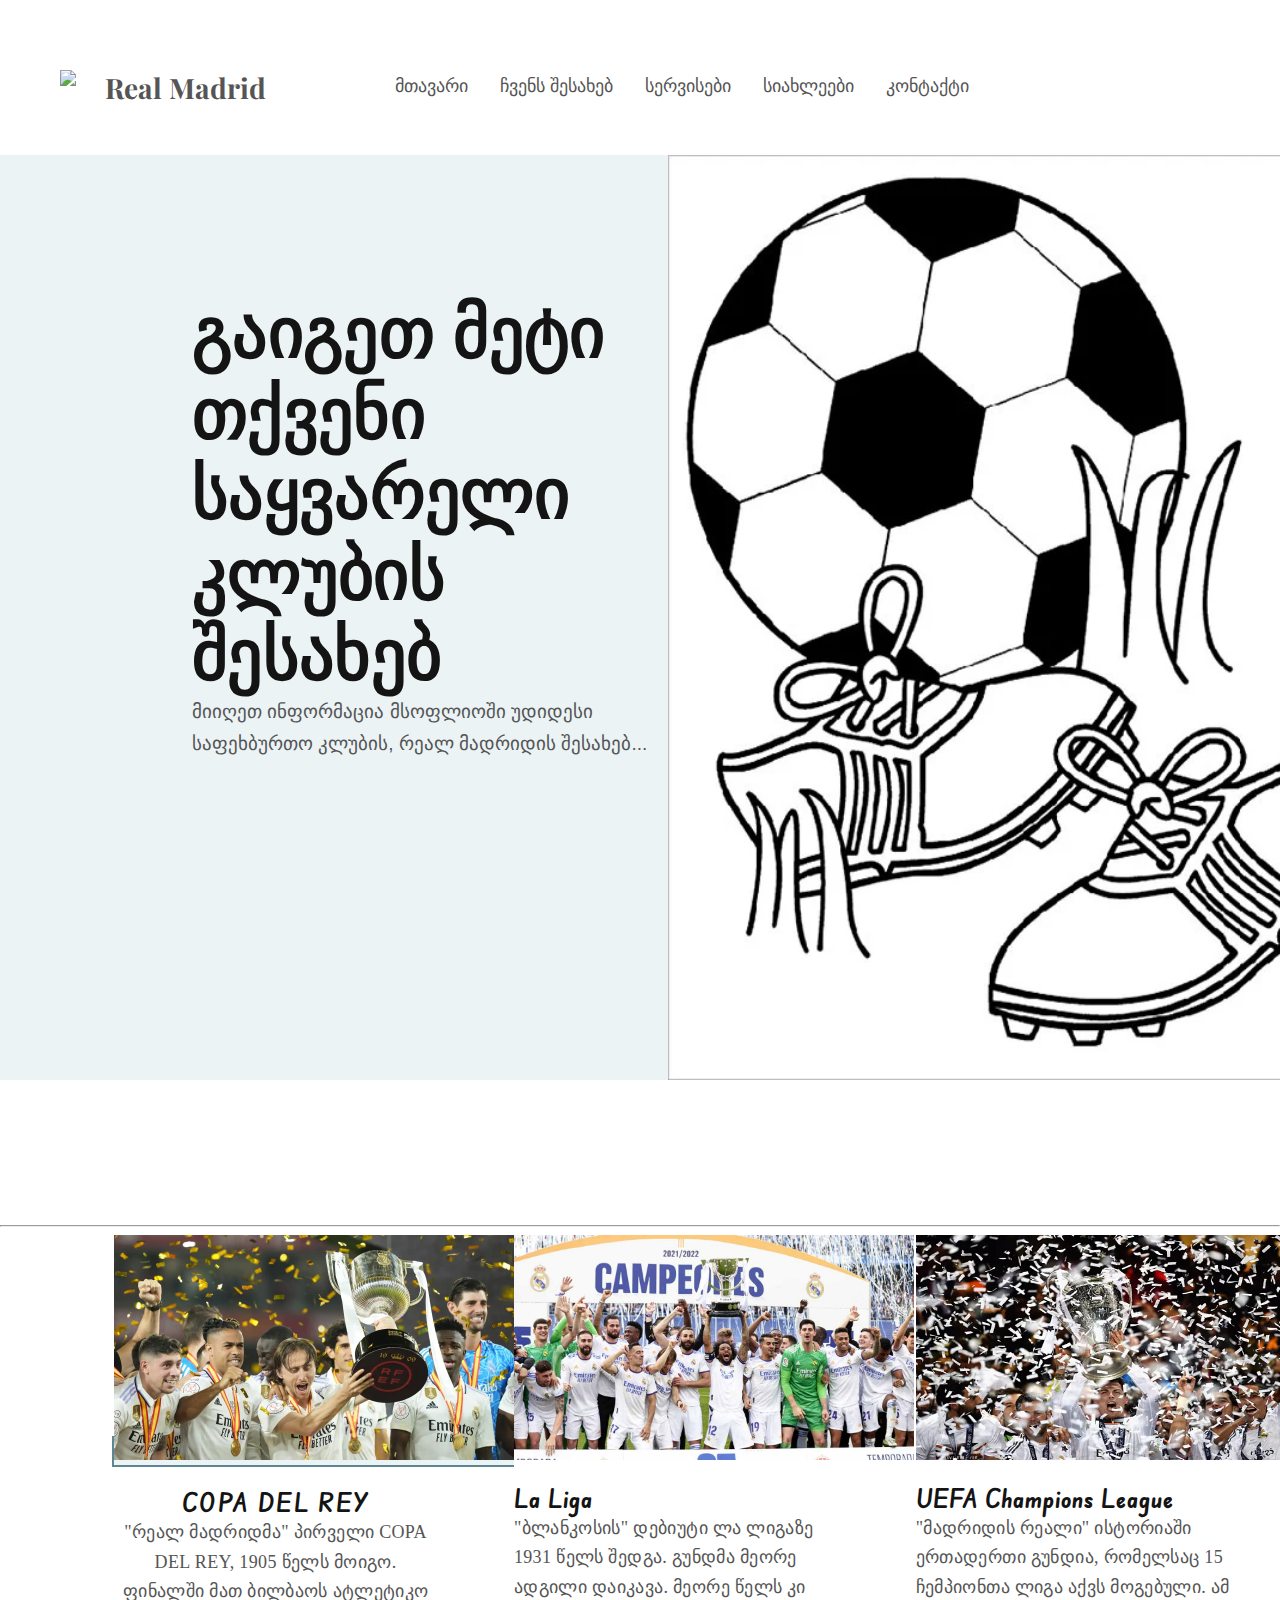
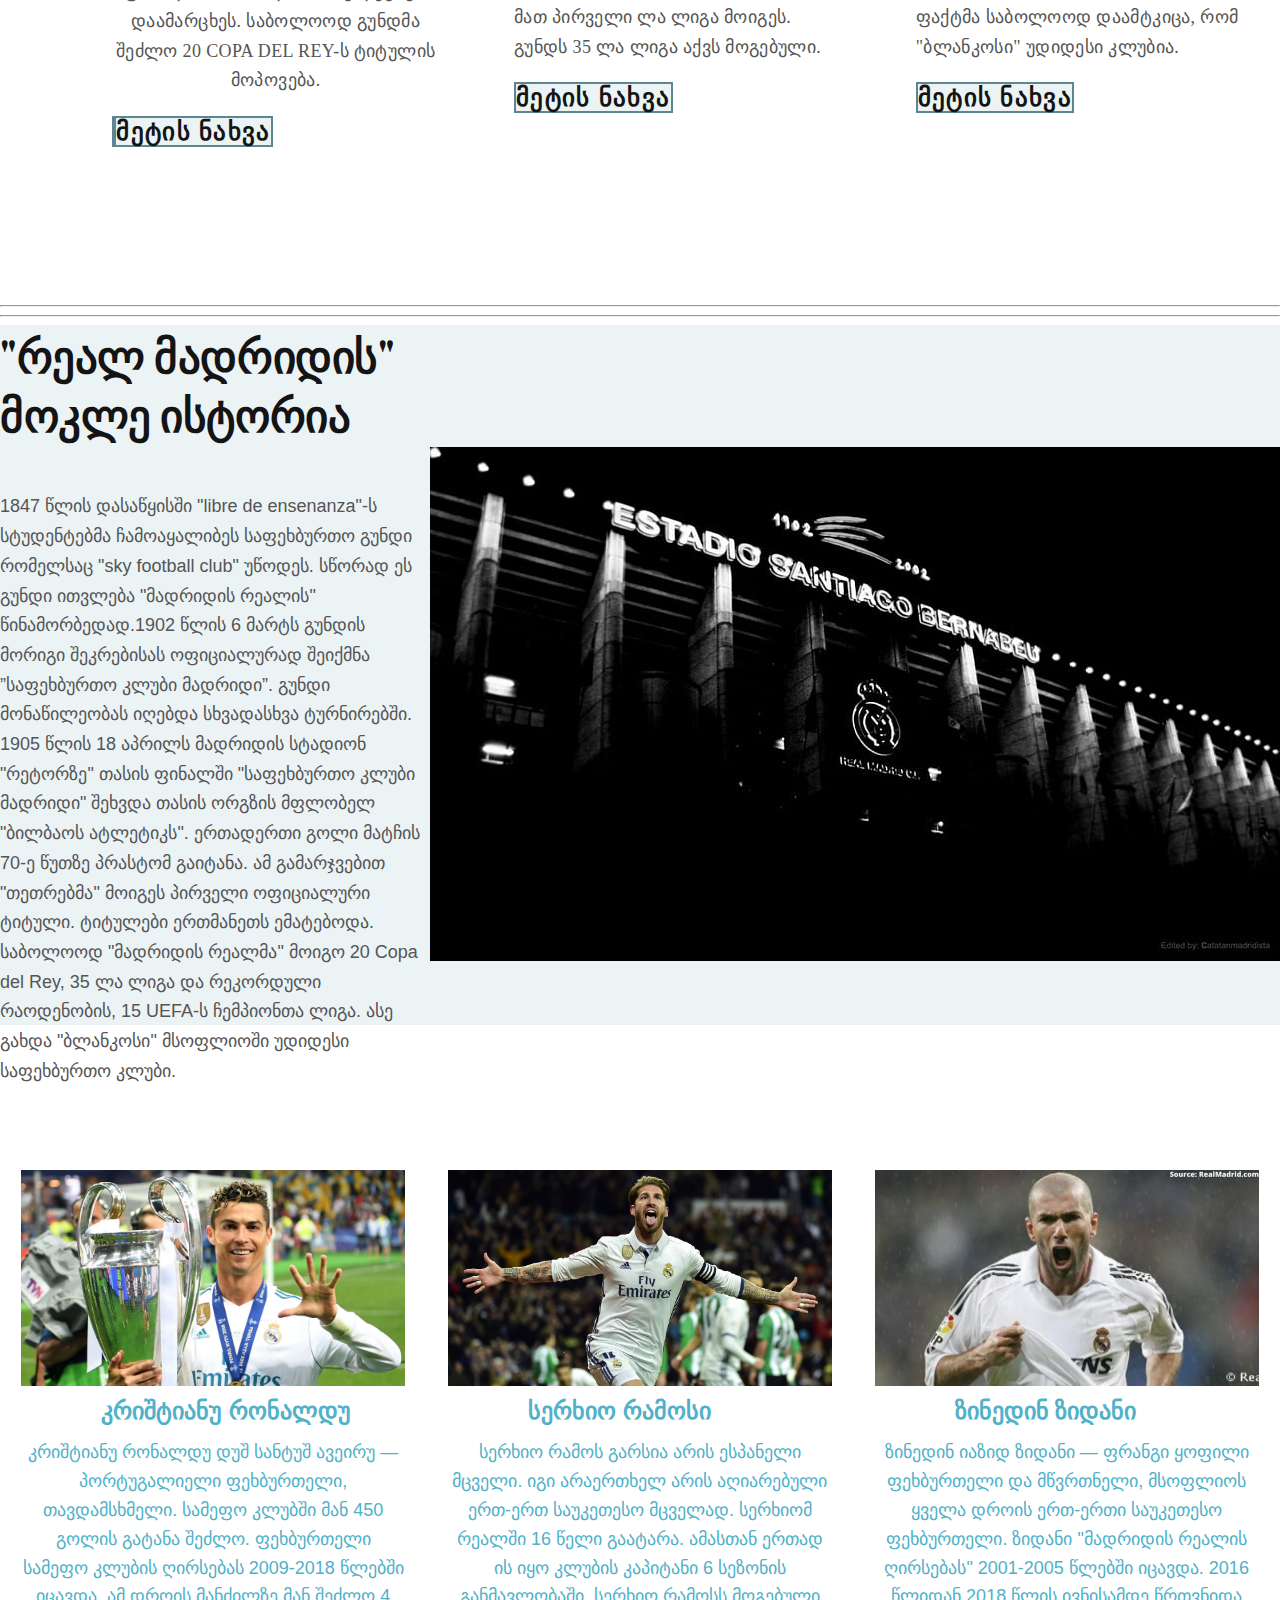
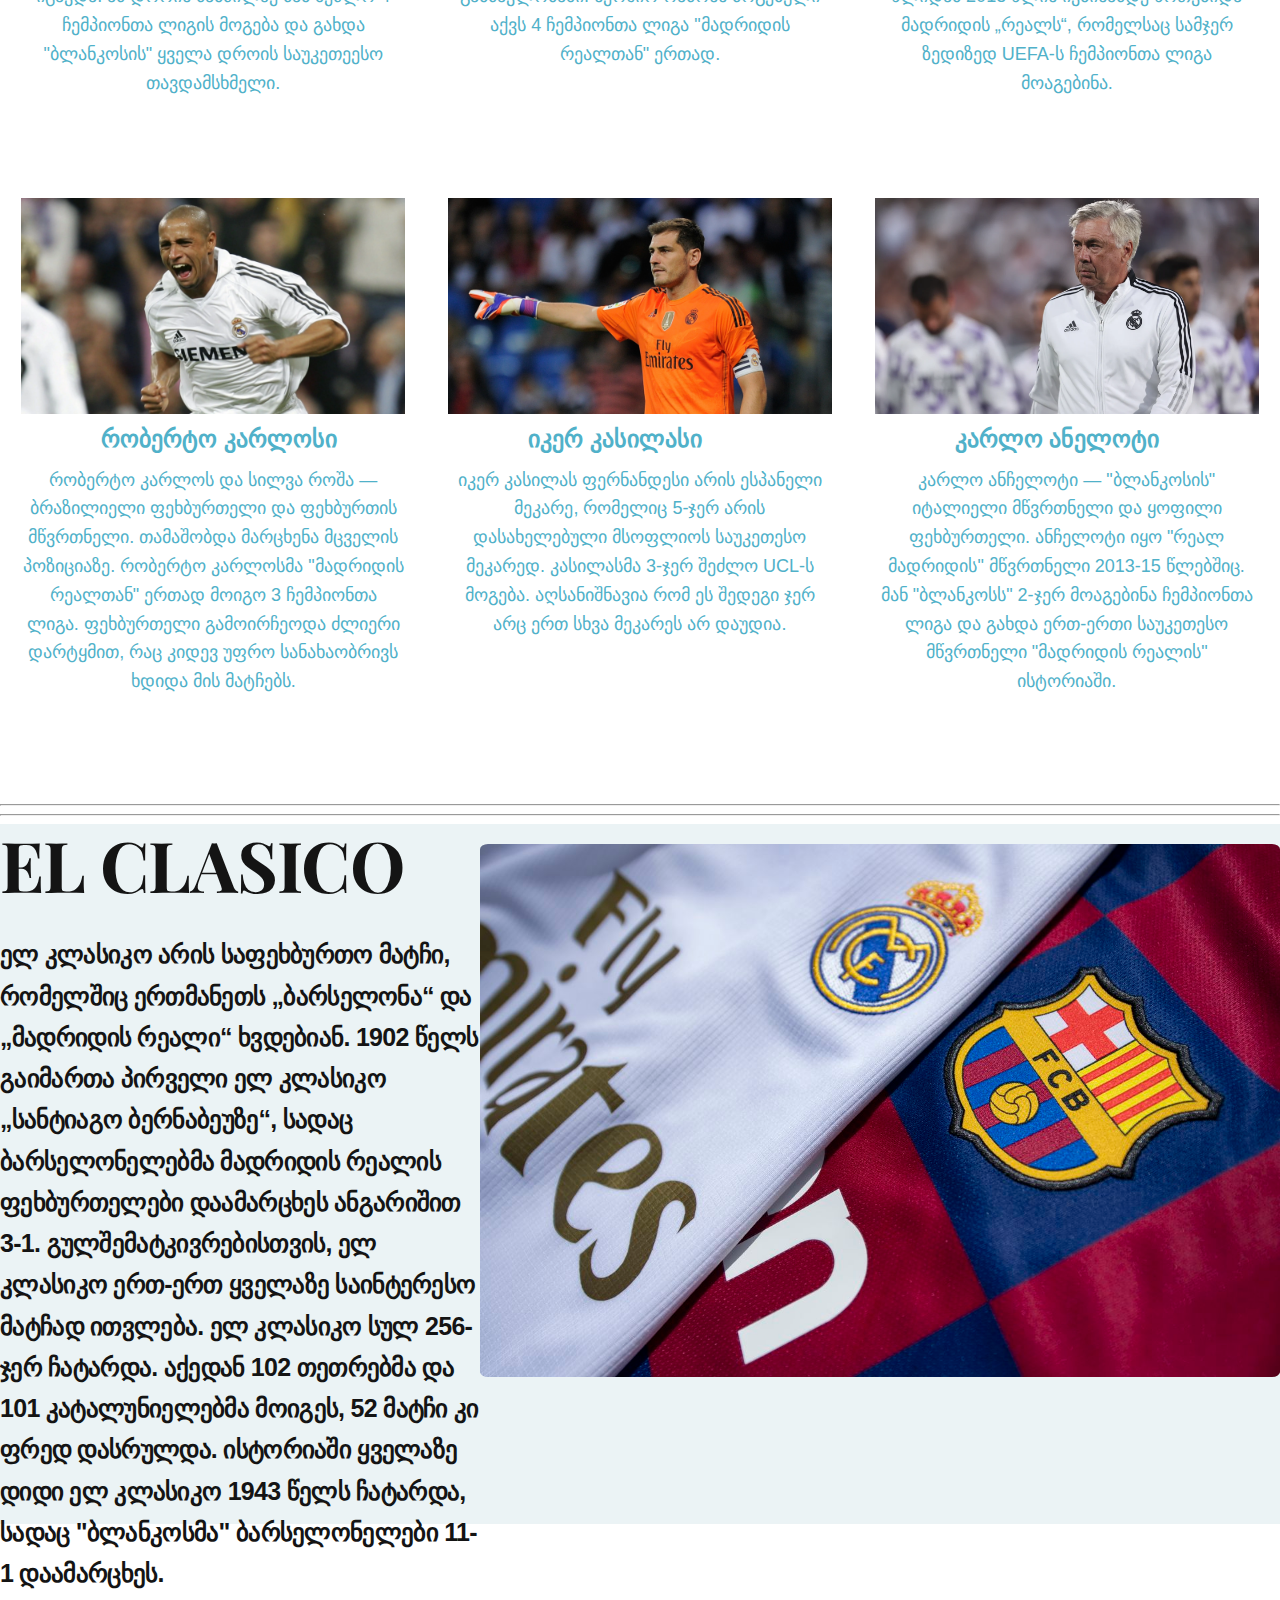
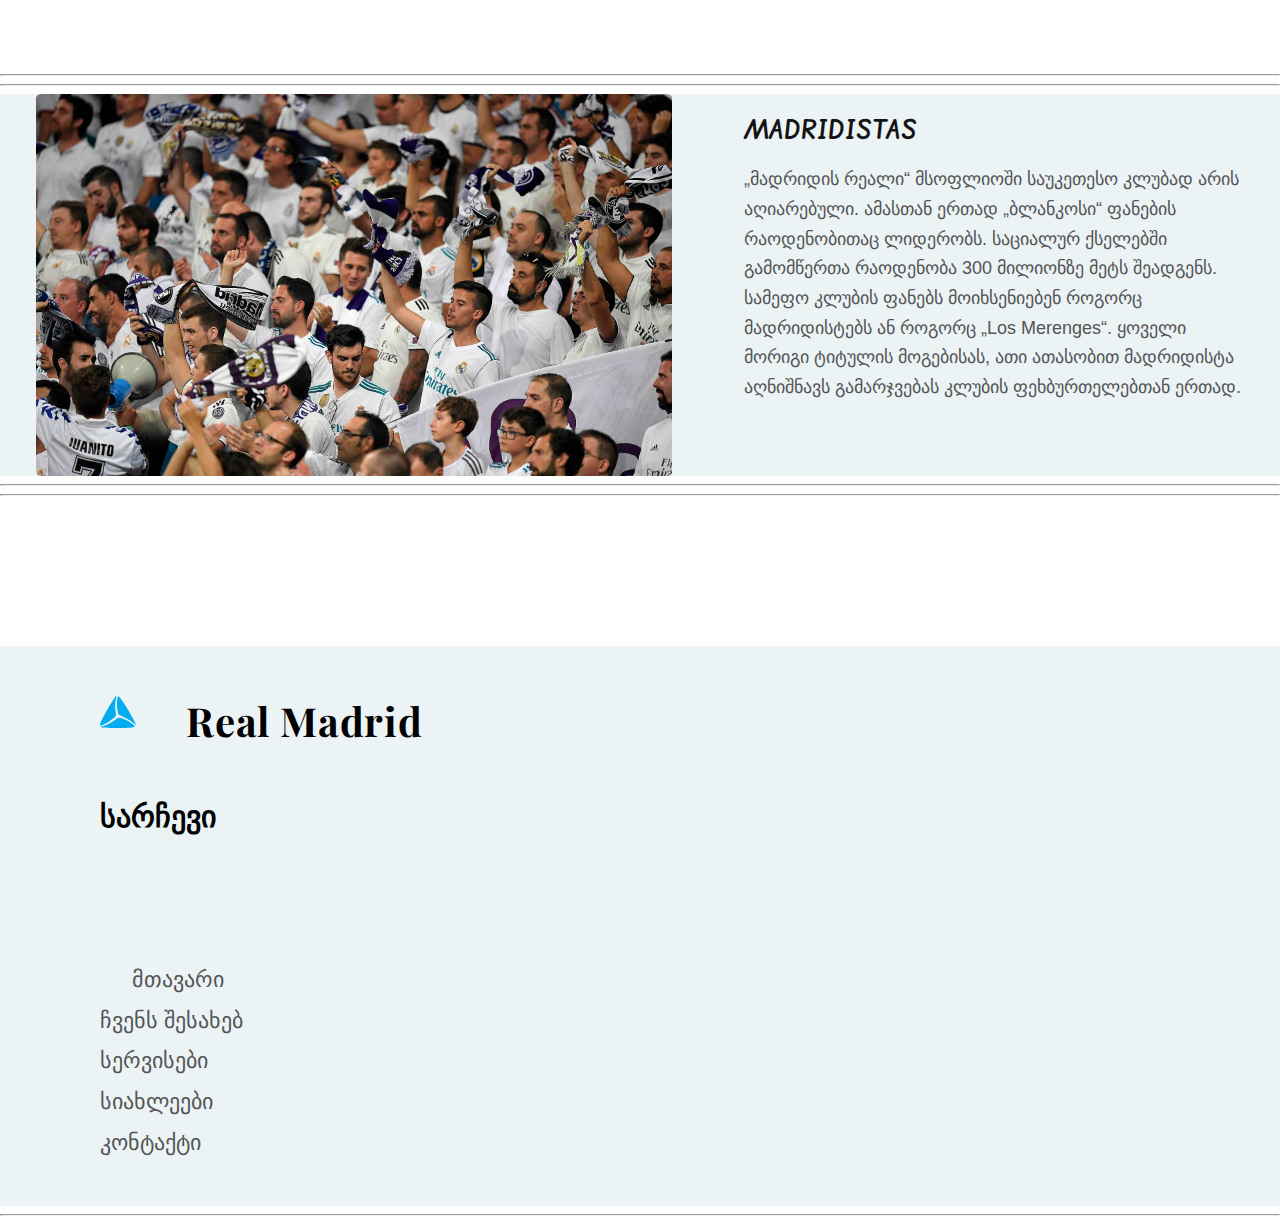
==== commit e0ac00a5: "changes" ====
--- a/index.html
+++ b/index.html
@@ -201,7 +201,7 @@
                             1902 წელს გაიმართა პირველი ელ კლასიკო „სანტიაგო ბერნაბეუზე“,
                             სადაც ბარსელონელებმა მადრიდის რეალის ფეხბურთელები დაამარცხეს ანგარიშით 3-1.
                             გულშემატკივრებისთვის, ელ კლასიკო ერთ-ერთ ყველაზე საინტერესო მატჩად ითვლება.
-                            ელ კლასიკო სულ 254-ჯერ ჩატარდა. აქედან 101 თეთრებმა და 100 კატალუნიელებმა მოიგეს, 
+                            ელ კლასიკო სულ 256-ჯერ ჩატარდა. აქედან 102 თეთრებმა და 101 კატალუნიელებმა მოიგეს, 
                             52 მატჩი კი ფრედ დასრულდა.
                             ისტორიაში ყველაზე დიდი ელ კლასიკო 1943 წელს ჩატარდა, სადაც "ბლანკოსმა" ბარსელონელები
                             11-1 დაამარცხეს.
@@ -214,8 +214,26 @@
             </section>
          </a>
          <hr>
-        <section class="s6">
-        </section>
+        <hr>
+        <a href id="news">
+            <section class="s6">
+                <div>
+                    <div class="div18">
+                        <img src="images/madridistas.jpg" alt="madridistas">
+                        <div class="div19">
+                            <h1>MADRIDISTAS</h1>
+                            <p>„მადრიდის რეალი“ მსოფლიოში საუკეთესო კლუბად არის აღიარებული. ამასთან
+                                ერთად „ბლანკოსი“ ფანების რაოდენობითაც ლიდერობს. საციალურ ქსელებში
+                                გამომწერთა რაოდენობა 300 მილიონზე მეტს შეადგენს. სამეფო კლუბის ფანებს 
+                                მოიხსენიებენ როგორც მადრიდისტებს ან როგორც „Los Merenges“. ყოველი მორიგი
+                                ტიტულის მოგებისას, ათი ათასობით მადრიდისტა აღნიშნავს გამარჯვებას კლუბის ფეხბურთელებთან ერთად. 
+                            </p>
+                        </div>
+                    </div>
+                </div>
+            </section>
+        </a>
+        <hr>
         <hr>
         <a href id="contact">
             <footer>
--- a/css/global.css
+++ b/css/global.css
@@ -283,6 +283,9 @@
   font-weight: 400;
   line-height: 160%; /* 28.8px */
 }
+body .s5 {
+  margin-bottom: 150px;
+}
 body .s5 .div10 {
   display: -webkit-box;
   display: -ms-flexbox;
@@ -321,6 +324,43 @@
 body .s5 .div10 .div12 img {
   width: 800px;
   margin-top: 20px;
+  border-radius: 1%;
+}
+body .s6 {
+  background-color: #EBF3F5;
+}
+body .s6 .div18 {
+  display: -webkit-box;
+  display: -ms-flexbox;
+  display: flex;
+  -ms-flex-pack: distribute;
+      justify-content: space-around;
+}
+body .s6 .div18 img {
+  width: 636px;
+  height: 382px;
+  border-radius: 1%;
+}
+body .s6 .div18 .div19 {
+  width: 500px;
+}
+body .s6 .div18 .div19 p {
+  color: #555;
+  font-family: "BPG Nino Mtavruli", sans-serif;
+  font-size: 18px;
+  font-style: normal;
+  font-weight: 400;
+  line-height: 165%; /* 29.7px */
+}
+body .s6 .div18 .div19 h1 {
+  margin-bottom: 20px;
+  margin-top: 20px;
+  color: #141414;
+  font-family: "Edu SA Beginner", cursive;
+  font-size: 26px;
+  font-style: normal;
+  font-weight: 700;
+  line-height: 120%; /* 31.2px */
 }
 body .s7 {
   background-color: #EBF3F5;
@@ -385,7 +425,7 @@
   height: 560px;
   background-color: #EBF3F5;
 }
-body footer .div14 {
+body footer .div13 .div14 {
   display: -webkit-box;
   display: -ms-flexbox;
   display: flex;
@@ -395,11 +435,11 @@
   margin-bottom: 50px;
   margin-left: 100px;
 }
-body footer .div14 svg {
+body footer .div13 .div14 svg {
   margin-right: 50px;
   margin-top: 50px;
 }
-body footer .div14 h1 {
+body footer .div13 .div14 h1 {
   color: black;
   font-family: "Playfair Display", serif;
   font-size: 40px;
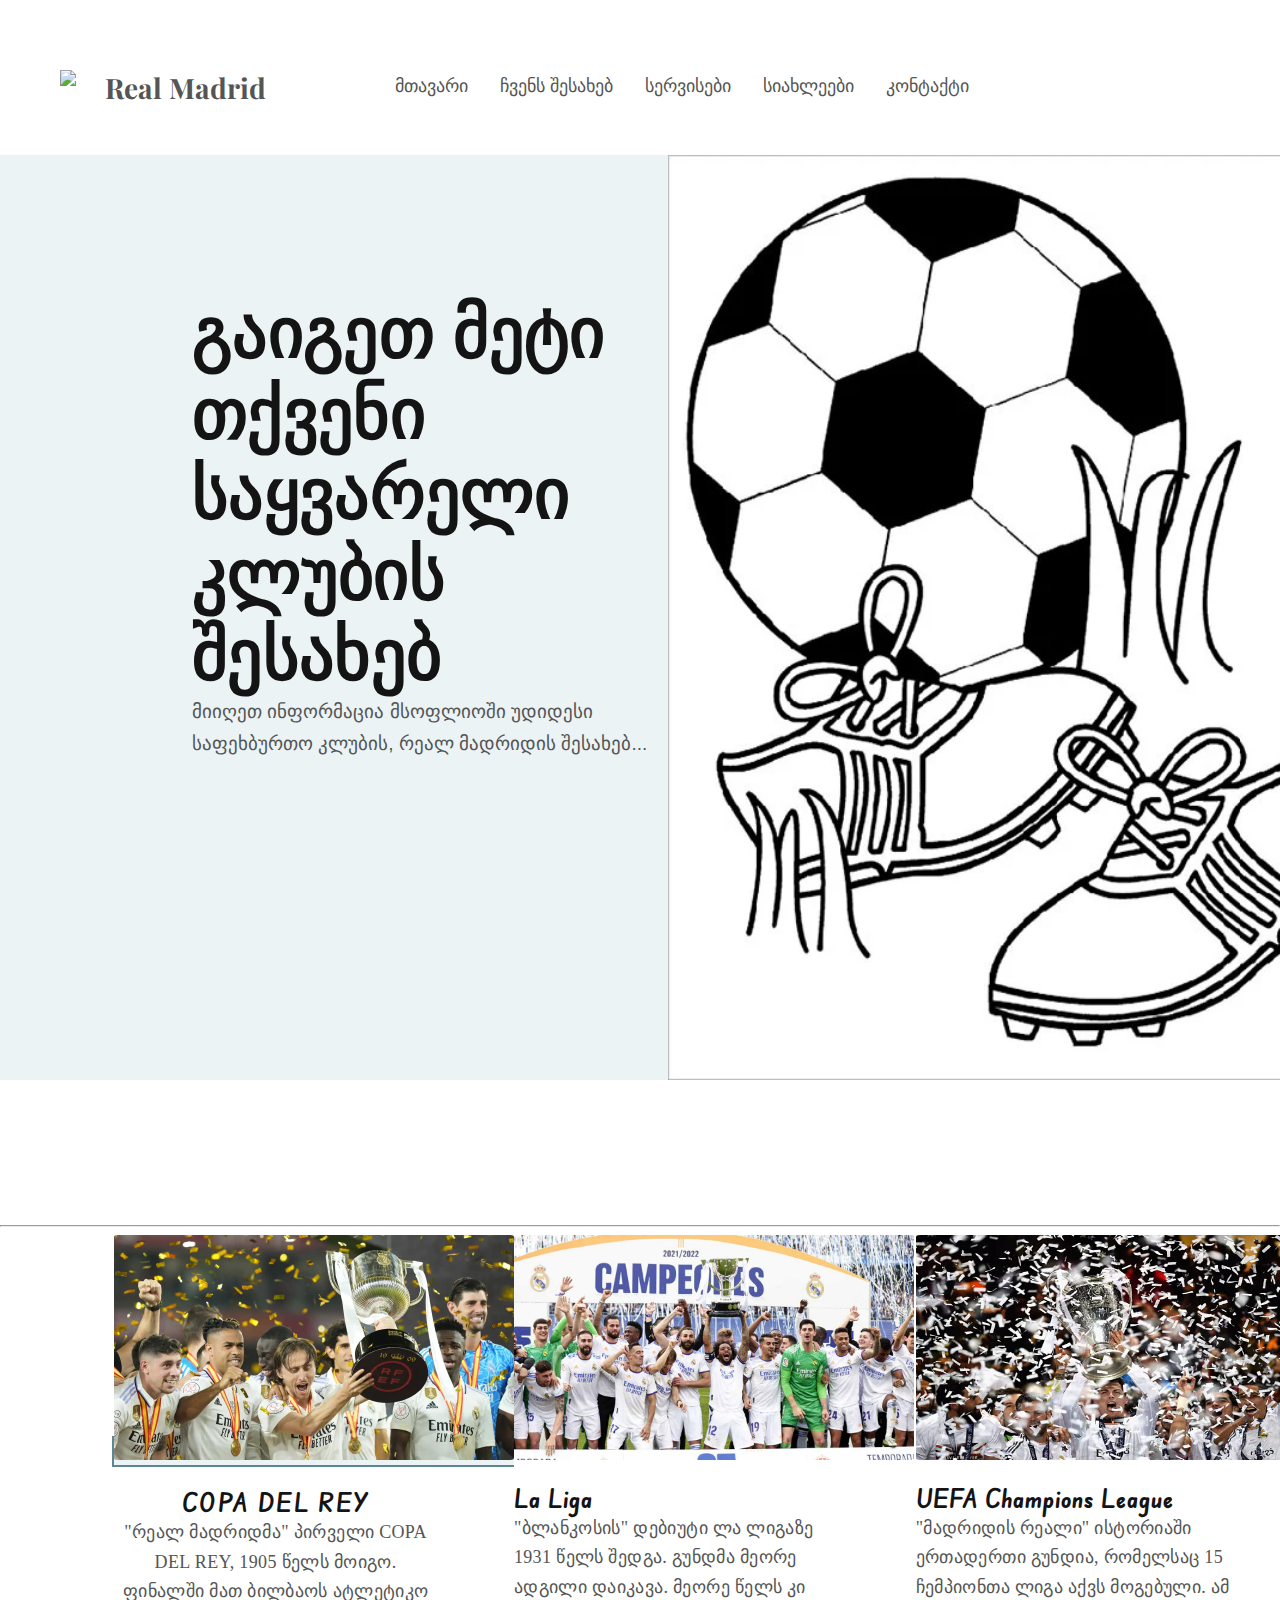
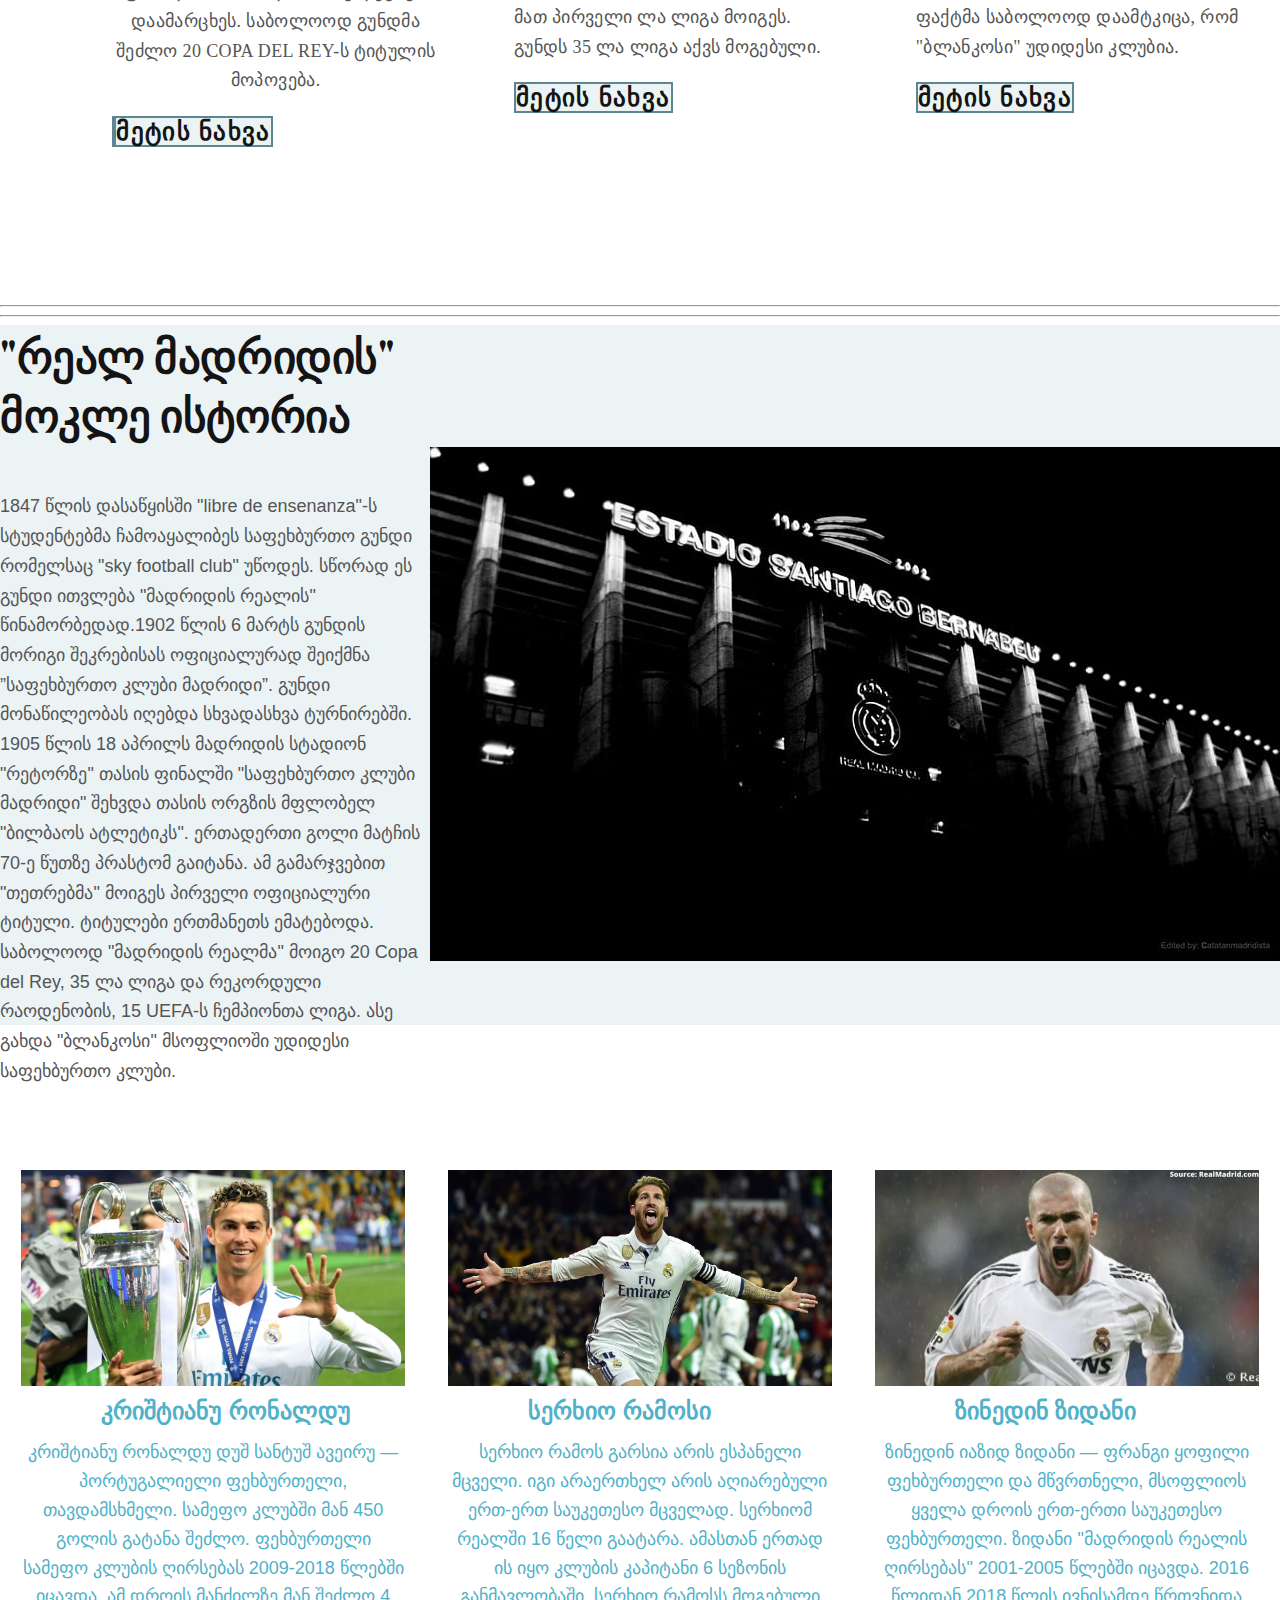
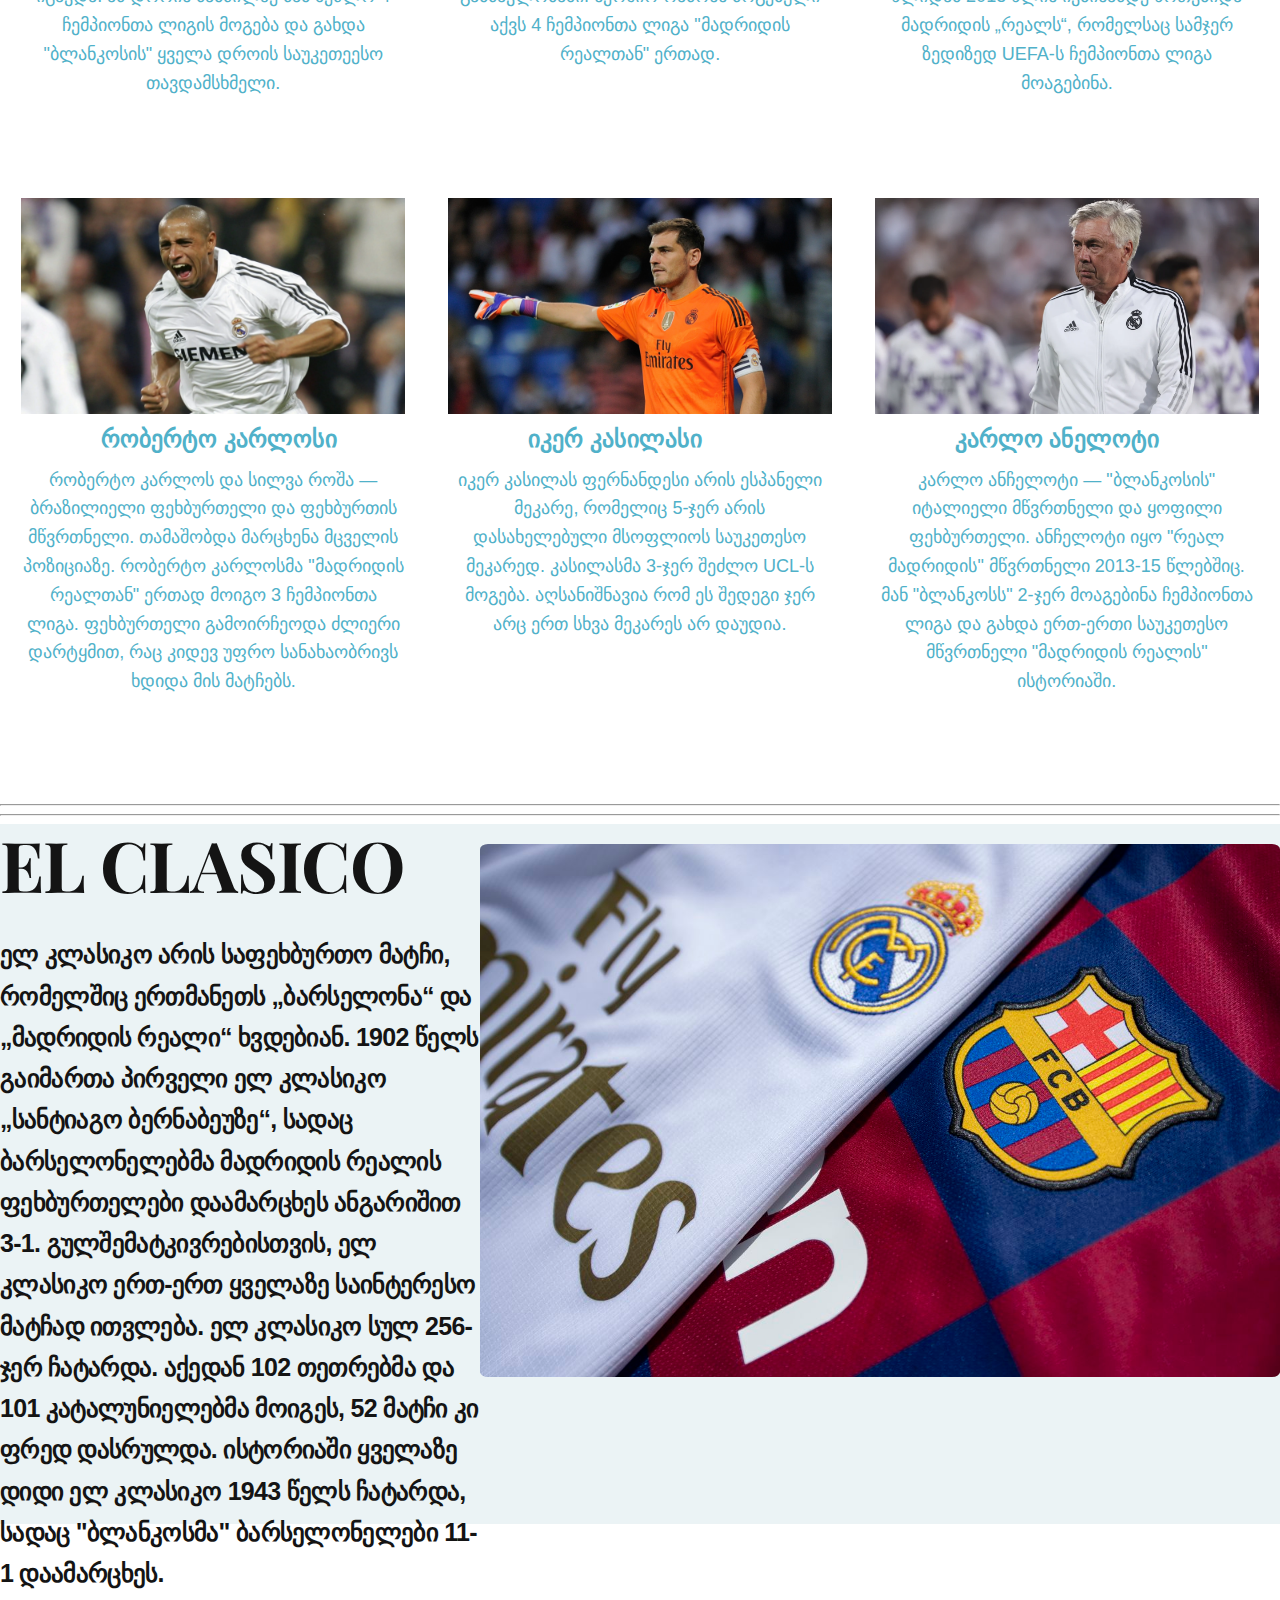
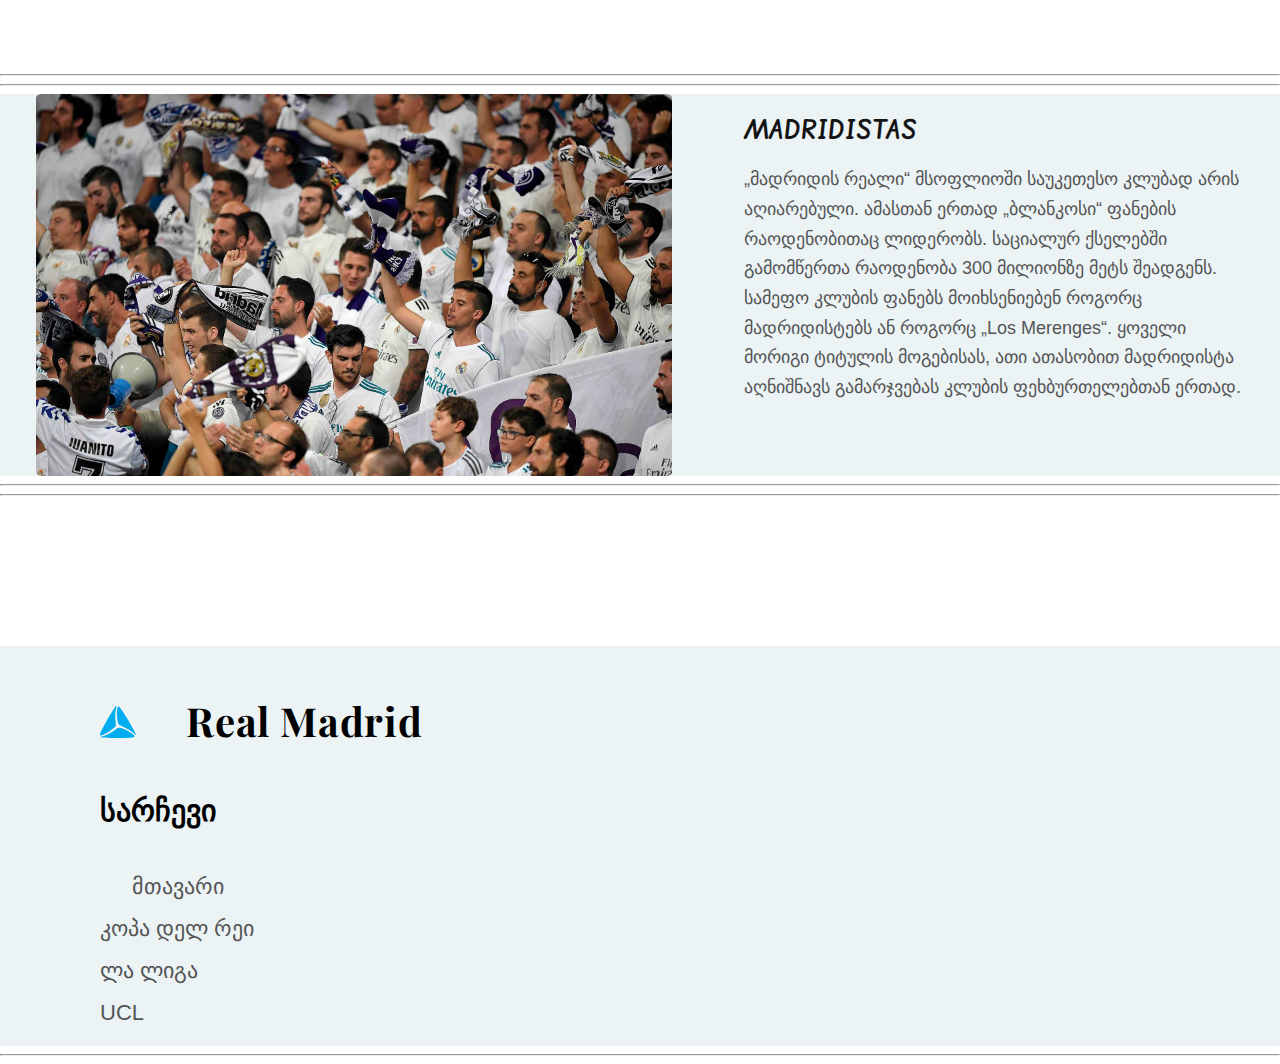
==== commit eaec2605: "changes" ====
--- a/index.html
+++ b/index.html
@@ -255,35 +255,20 @@
                     <i class="fa-brands fa-instagram fa-2xl" style="color: #263550;"></i>
                 </div>
                 <div class="div15">
-                    <h3>
-                        სარჩევი
-                    </h3>
+                    <h3>სარჩევი</h3>
                     <nav>
                         <ul>
                             <li>
-                                <a href="#">
-                                    მთავარი
-                                </a>
-                            </li>
-                            <li>
-                                <a href="#">
-                                    ჩვენს შესახებ
-                                </a>
-                            </li>
-                            <li>
-                                <a href="#">
-                                    სერვისები
-                                </a>
-                            </li>
-                            <li>
-                                <a href="#">
-                                    სიახლეები
-                                </a>
-                            </li>
-                            <li>
-                                <a href="#">
-                                    კონტაქტი
-                                </a>
+                                <a href="#">მთავარი</a>
+                            </li>
+                            <li>
+                                <a href="Pages/contact.html">კოპა დელ რეი</a>
+                            </li>
+                            <li>
+                                <a href="Pages/about.html">ლა ლიგა</a>
+                            </li>
+                            <li>
+                                <a href="Pages/news.html">UCL</a>
                             </li>
                         </ul>
                     </nav>
--- a/css/global.css
+++ b/css/global.css
@@ -173,6 +173,7 @@
   width: 327px;
 }
 body .s2 .container .div4 .img4 {
+  border-radius: 1%;
   height: 225px;
   width: 400px;
 }
@@ -422,24 +423,25 @@
 body footer {
   margin-top: 150px;
   width: 100%;
-  height: 560px;
+  height: 400px;
   background-color: #EBF3F5;
 }
 body footer .div13 .div14 {
   display: -webkit-box;
   display: -ms-flexbox;
   display: flex;
-  -webkit-box-pack: baseline;
-      -ms-flex-pack: baseline;
-          justify-content: baseline;
+  -webkit-box-pack: first baseline;
+      -ms-flex-pack: first baseline;
+          justify-content: first baseline;
   margin-bottom: 50px;
   margin-left: 100px;
 }
 body footer .div13 .div14 svg {
   margin-right: 50px;
-  margin-top: 50px;
+  margin-top: 60px;
 }
 body footer .div13 .div14 h1 {
+  margin-right: 700px;
   color: black;
   font-family: "Playfair Display", serif;
   font-size: 40px;
@@ -449,23 +451,31 @@
   letter-spacing: 0.8px;
   margin-top: 50px;
 }
+body footer .div13 .div14 i {
+  margin-top: 75px;
+  margin-right: 30px;
+}
 body footer .div15 {
   margin-left: 100px;
 }
 body footer .div15 h3 {
+  margin-bottom: 50px;
   color: black;
   font-family: "BPG Nino Mtavruli", sans-serif;
   font-size: 30px;
   font-style: normal;
   font-weight: 700;
-  line-height: 140%; /* 30.8px */
-}
-body footer .div15 a {
+  line-height: 100%; /* 30.8px */
+}
+body footer .div15 li {
+  margin-bottom: 20px;
+}
+body footer .div15 li a {
   margin-right: 32px;
   color: #555;
   font-family: "BPG Nino Mtavruli", sans-serif;
   font-size: 22px;
   font-style: normal;
   font-weight: 400;
-  line-height: 185%; /* 22.5px */
+  line-height: 100%; /* 22.5px */
 }/*# sourceMappingURL=global.css.map */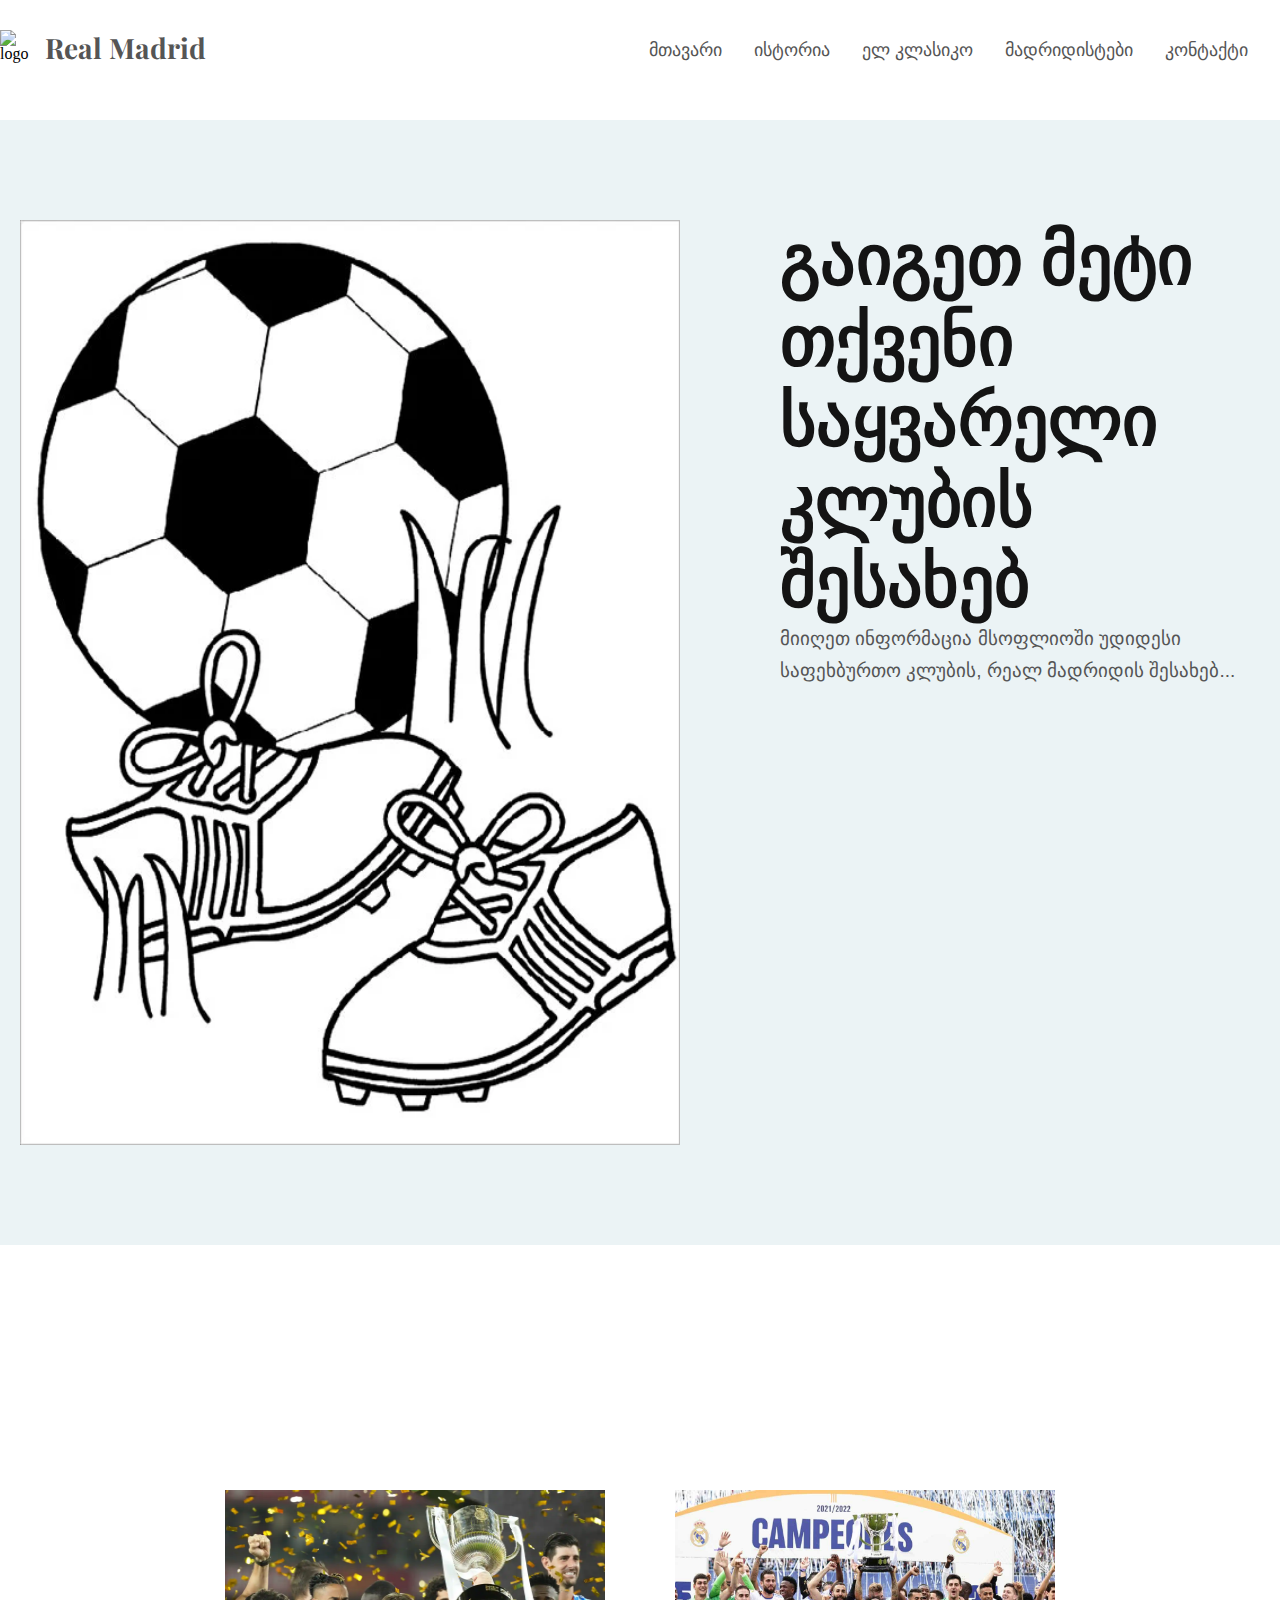
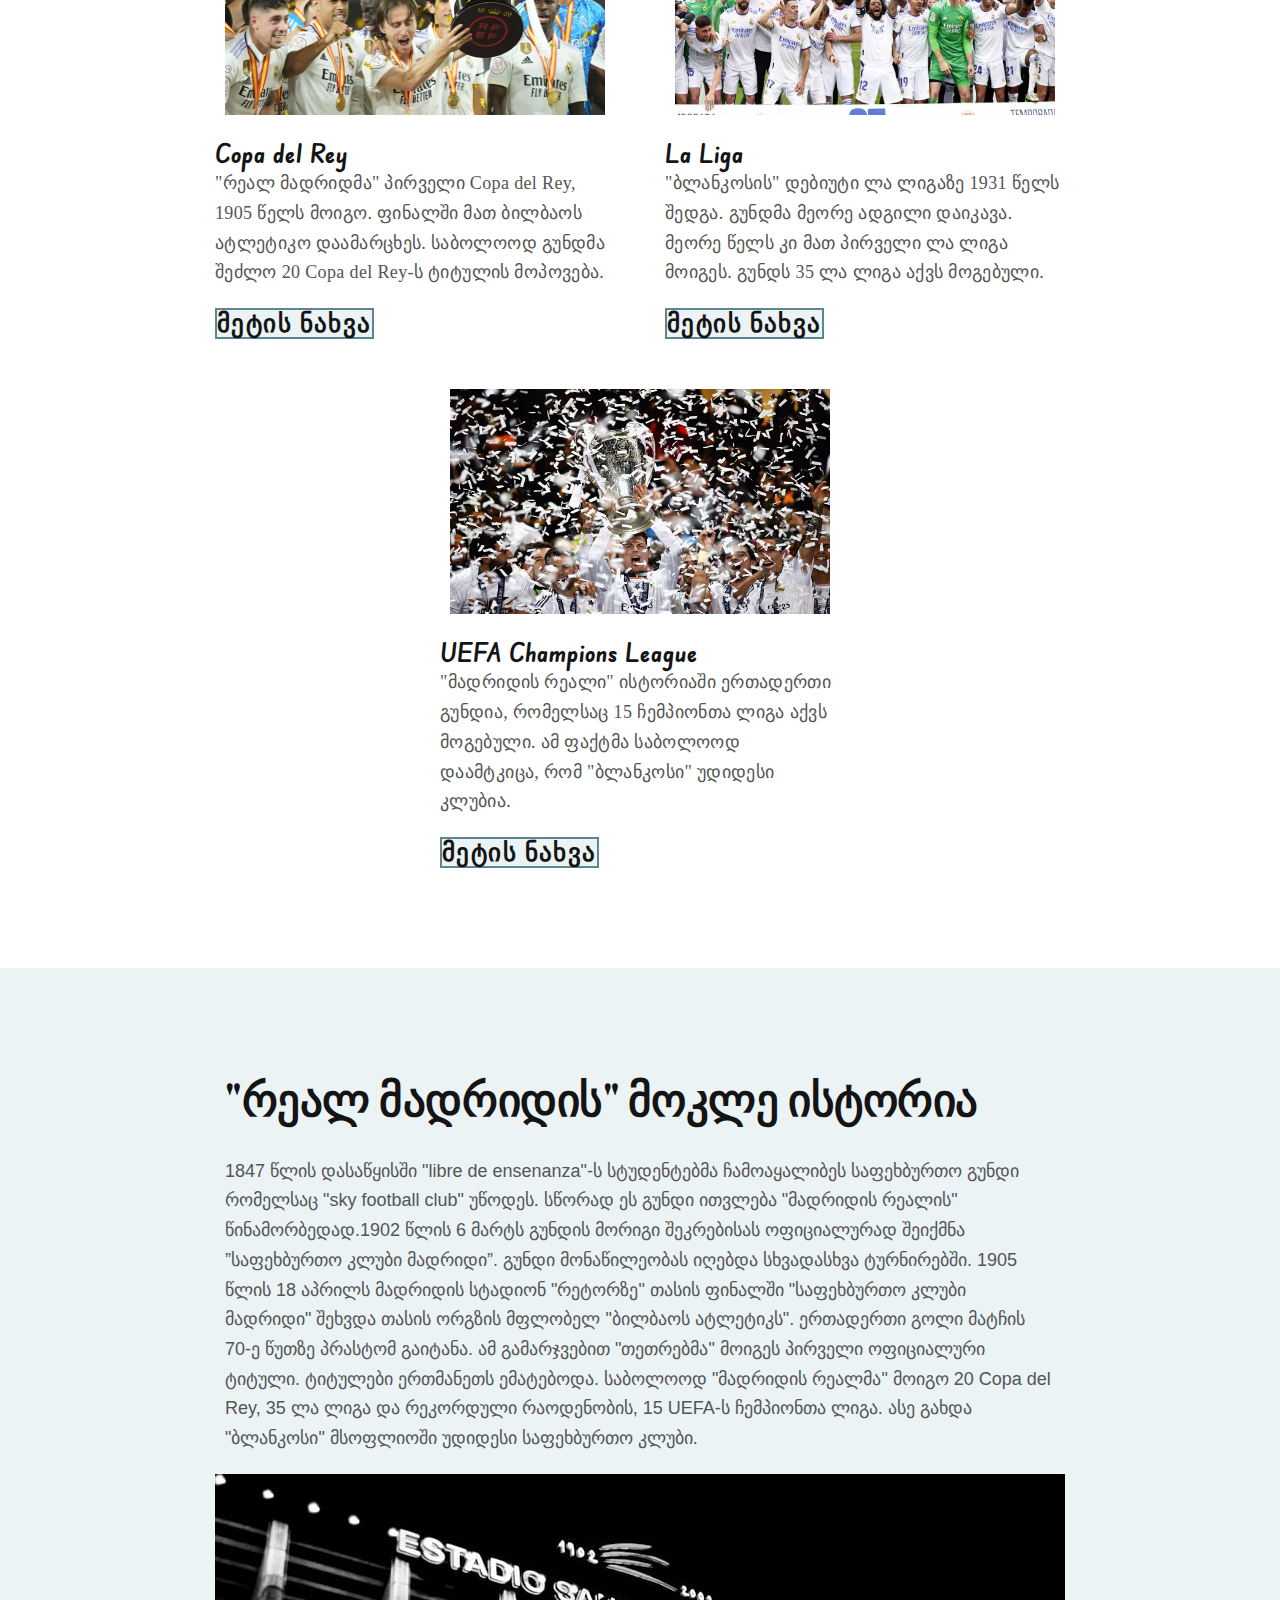
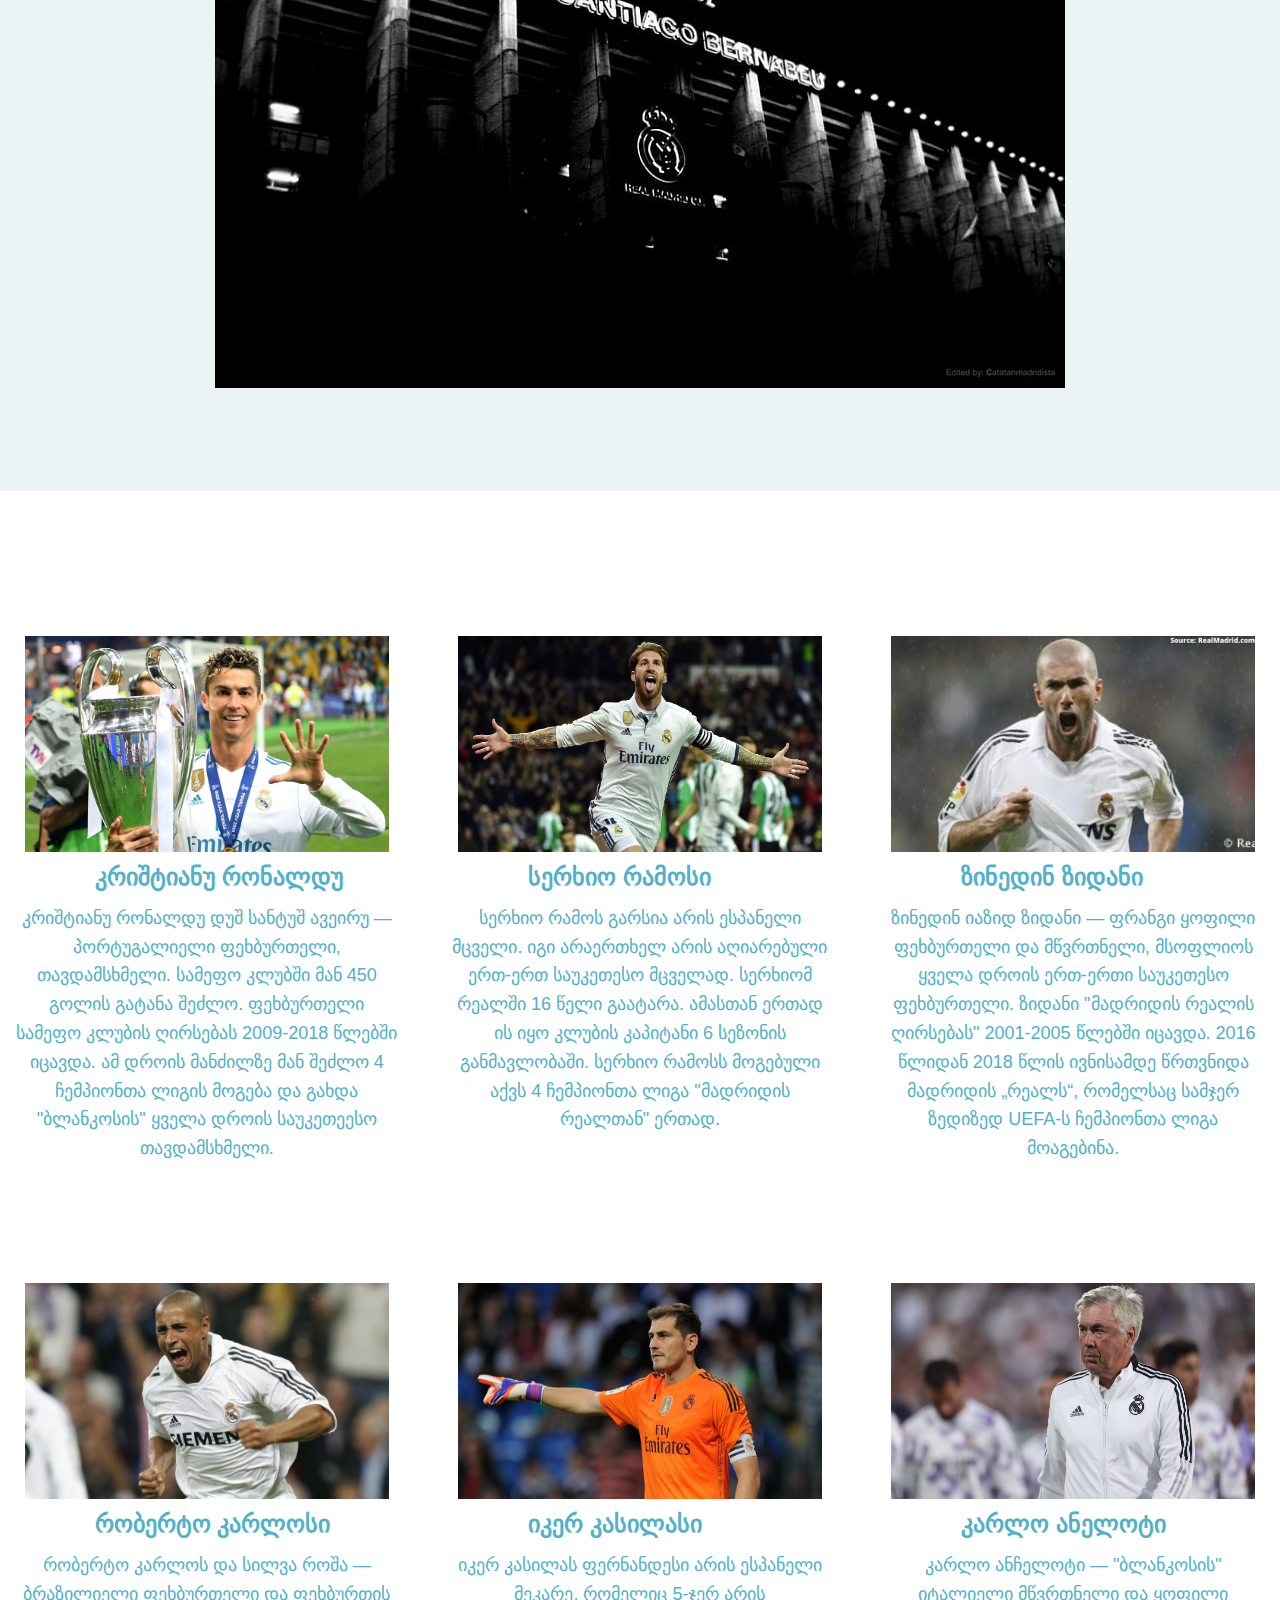
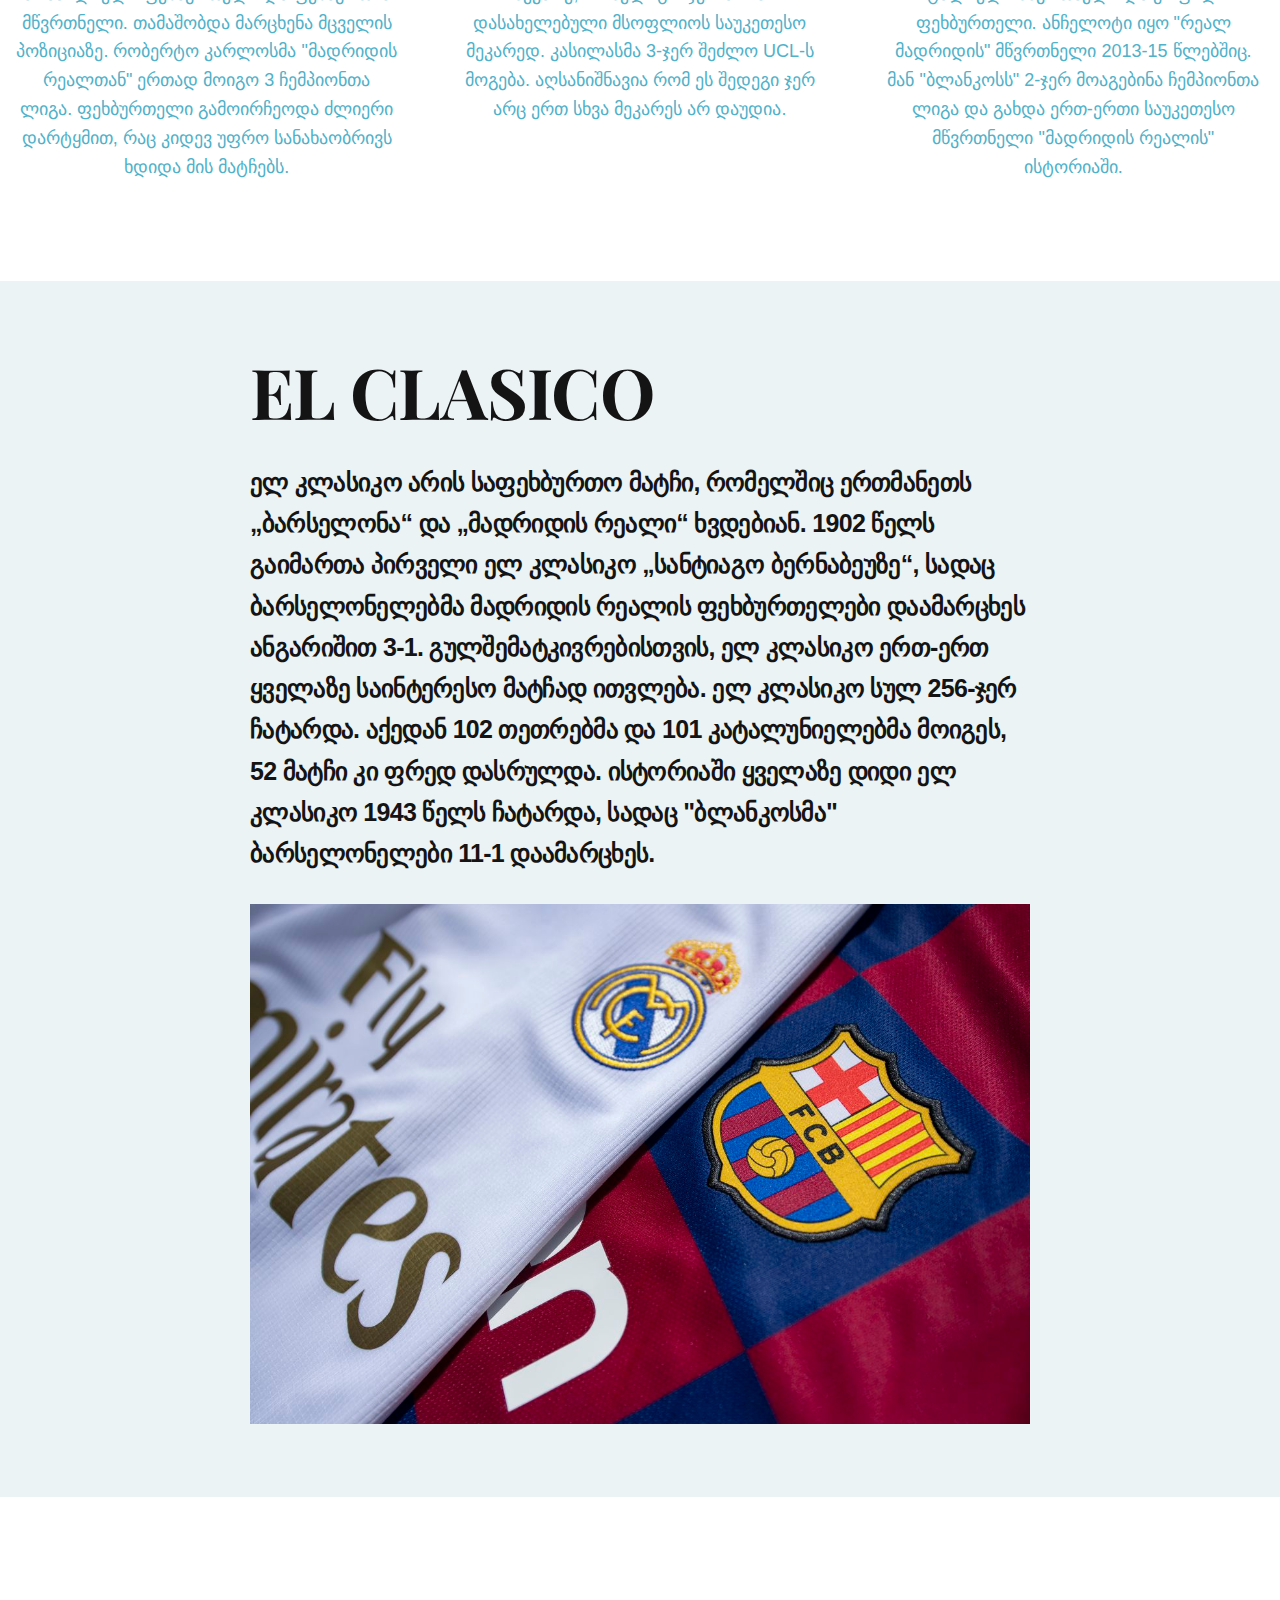
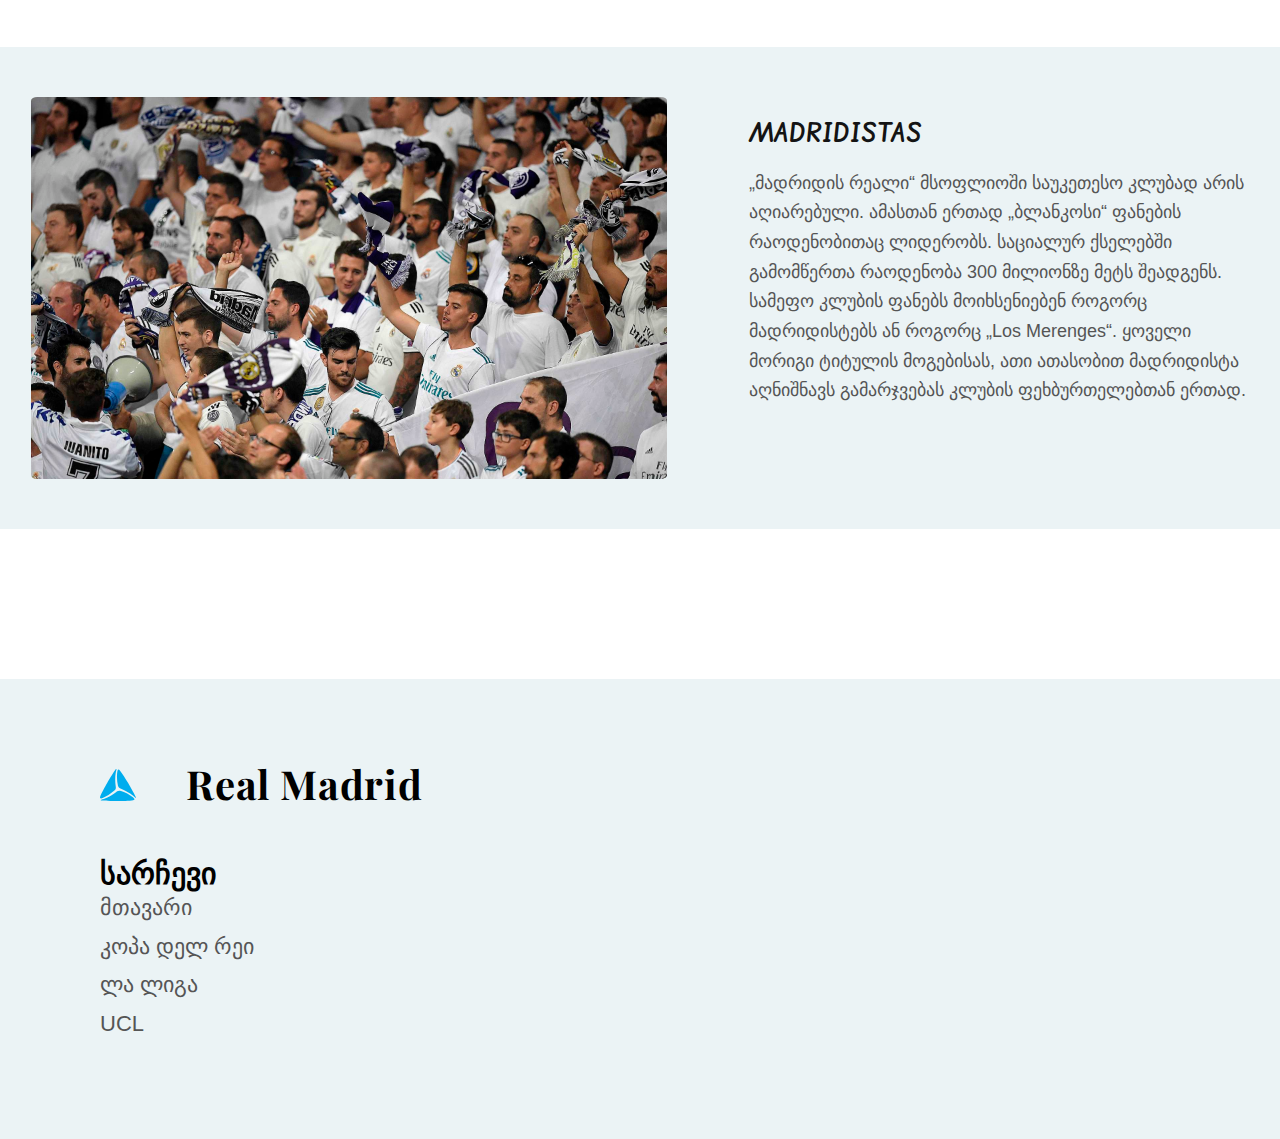
==== commit e3297284: "changes" ====
--- a/index.html
+++ b/index.html
@@ -16,40 +16,42 @@
     <script src="https://kit.fontawesome.com/6938be3aef.js" crossorigin="anonymous"></script>
 </head>
 <body>
-    <header>
-        <div class="div1">
-            <img src="images/logo.png" alt="logo">
-            <h1>Real Madrid</h1>
-        </div>
-    <nav>
-        <ul>
-            <li>
-                <a href="#main">მთავარი</a>
-            </li>
-            <li>
-                <a href="#aboutus">ჩვენს შესახებ
-                </a>
-            </li>
-            <li>
-                <a href="#services">სერვისები
-                </a>
-            </li>
-            <li>
-                <a href="#news">სიახლეები
-                </a>
-            </li>
-            <li>
-                <a href="#contact">კონტაქტი
-                </a>
-            </li>
-        </ul>
-    </nav>
-        <i class="fa-brands fa-facebook fa-2xl" style="color: #000000;"></i>
-        <i class="fa-brands fa-twitter fa-2xl" style="color: #000000;"></i>
-        <i class="fa-brands fa-linkedin fa-2xl" style="color: #000000;"></i>
-    </header>
+        <header>
+            <div class="container">
+                <div class="div1">
+                    <img src="images/logo.png" alt="logo">
+                    <h1>Real Madrid</h1>
+                </div>
+            <nav>
+                <ul>
+                    <li>
+                        <a href="#main">მთავარი</a>
+                    </li>
+                    <li>
+                        <a href="#aboutus">ისტორია
+                        </a>
+                    </li>
+                    <li>
+                        <a href="#services">ელ კლასიკო
+                        </a>
+                    </li>
+                    <li>
+                        <a href="#news">მადრიდისტები
+                        </a>
+                    </li>
+                    <li>
+                        <a href="#contact">კონტაქტი
+                        </a>
+                    </li>
+                </ul>
+            </nav>
+                <!-- <i class="fa-brands fa-facebook fa-2xl" style="color: #000000;"></i>
+                <i class="fa-brands fa-twitter fa-2xl" style="color: #000000;"></i>
+                <i class="fa-brands fa-linkedin fa-2xl" style="color: #000000;"></i>
+            </div> -->
+        </header>
     <section class="s1">
-        <div class="div2">
+        <div class="container">
                 <img src="images/img.webp" alt="logo">
             <div class="div3">
                 <h2>
@@ -61,9 +63,7 @@
             </div>
         </div>
         </section>
-        <hr>
-        <a href id="main">
-            <section class="s2">
+            <section class="s2" id="main">
                 <div class="container">
                     <div class="div4">
                         <img class="img4" src="images/copa_del_rey.webp" alt="logo">
@@ -92,12 +92,9 @@
                     </div>
                 </div>
             </section>
-        </a>
-        <hr>
-       <hr>
-    <a href id="aboutus">
-        <section class="s3">
-            <div class="div5">
+
+        <section class="s3" id="aboutus">
+            <div class="container">
                 <div class="div6">
                     <h1>"რეალ მადრიდის" მოკლე ისტორია</h1>
                     <p>1847 წლის დასაწყისში "libre de ensenanza"-ს სტუდენტებმა ჩამოაყალიბეს საფეხბურთო გუნდი რომელსაც "sky football club" უწოდეს.
@@ -115,7 +112,7 @@
             </div>
         </section>
         <section class="s4">
-            <div class="div8">
+            <div class="container">
                 <div class="div9">
                     <img src="images/CR7.webp" alt="logo">
                     <h3>
@@ -187,12 +184,8 @@
                 </div>
             </div>
         </section>
-    </a>
-       <hr>
-         <hr>
-         <a href id="services">
-            <section class="s5">
-                <div class="div10">
+            <section class="s5" id="services">
+                <div class="container">
                     <div class="div11">
                         <h1>EL CLASICO</h1>
                         <p>
@@ -212,13 +205,8 @@
                     </div>
                 </div>
             </section>
-         </a>
-         <hr>
-        <hr>
-        <a href id="news">
-            <section class="s6">
-                <div>
-                    <div class="div18">
+            <section class="s6" id="news">
+                    <div class="container">
                         <img src="images/madridistas.jpg" alt="madridistas">
                         <div class="div19">
                             <h1>MADRIDISTAS</h1>
@@ -230,13 +218,8 @@
                             </p>
                         </div>
                     </div>
-                </div>
             </section>
-        </a>
-        <hr>
-        <hr>
-        <a href id="contact">
-            <footer>
+            <footer id="contact">
             <div class="div13">
                 <div class="div14">
                     <svg preserveAspectRatio="xMidYMid meet" data-bbox="0 0 35.999 32" xmlns="http://www.w3.org/2000/svg" viewBox="0 0 35.999 32" height="32" width="36" data-type="color" role="presentation" aria-hidden="true">
@@ -249,10 +232,6 @@
                     <h1>
                         Real Madrid
                     </h1>
-                    <i class="fa-brands fa-facebook fa-2xl" style="color: #263550;"></i>
-                    <i class="fa-brands fa-twitter fa-2xl" style="color: #263550;"></i>
-                    <i class="fa-brands fa-youtube fa-2xl" style="color: #263550;"></i>
-                    <i class="fa-brands fa-instagram fa-2xl" style="color: #263550;"></i>
                 </div>
                 <div class="div15">
                     <h3>სარჩევი</h3>
@@ -273,9 +252,13 @@
                         </ul>
                     </nav>
                 </div>
+                <div class="div20">
+                    <i class="fa-brands fa-facebook fa-2xl" style="color: #263550;"></i>
+                <i class="fa-brands fa-twitter fa-2xl" style="color: #263550;"></i>
+                <i class="fa-brands fa-youtube fa-2xl" style="color: #263550;"></i>
+                <i class="fa-brands fa-instagram fa-2xl" style="color: #263550;"></i>
+                </div>
             </div>
         </footer>
-        </a>
-        <hr>
 </body>
 </html>--- a/css/global.css
+++ b/css/global.css
@@ -61,20 +61,46 @@
           box-sizing: border-box;
 }
 
-body {
-  color: white;
-}
+html {
+  scroll-behavior: smooth;
+}
+
 body header {
-  margin-bottom: 44.5px;
-  margin-left: 60px;
+  padding: 30px 0;
+  background-color: white;
+  position: fixed;
+  z-index: 100;
+  top: 0;
+  left: 0;
+  width: 100%;
+}
+body header .container {
+  max-width: 1400px;
+  width: 100%;
+  margin: 0 auto;
   display: -webkit-box;
   display: -ms-flexbox;
   display: flex;
   -webkit-box-pack: justify;
       -ms-flex-pack: justify;
           justify-content: space-between;
-}
-body header .div1 {
+  -webkit-box-align: center;
+      -ms-flex-align: center;
+          align-items: center;
+  -ms-flex-wrap: wrap;
+      flex-wrap: wrap;
+}
+@media (max-width: 998px) {
+  body header .container {
+    width: 90%;
+  }
+}
+@media (max-width: 696px) {
+  body header .container {
+    display: block;
+  }
+}
+body header .container .div1 {
   vertical-align: bottom;
   display: -webkit-box;
   display: -ms-flexbox;
@@ -83,16 +109,26 @@
       -ms-flex-pack: justify;
           justify-content: space-between;
 }
-body header .div1 img {
-  margin-top: 70px;
+@media (max-width: 696px) {
+  body header .container .div1 {
+    -webkit-box-pack: start;
+        -ms-flex-pack: start;
+            justify-content: flex-start;
+  }
+}
+body header .container .div1 img {
   vertical-align: bottom;
   margin-right: 12px;
   vertical-align: top;
   height: 40px;
   width: 33px;
 }
-body header .div1 h1 {
-  margin-top: 70px;
+@media (max-width: 973px) {
+  body header .container .div1 img {
+    margin-bottom: 20px;
+  }
+}
+body header .container .div1 h1 {
   margin-right: 46px;
   vertical-align: bottom;
   color: #555;
@@ -102,13 +138,17 @@
   font-weight: 700;
   line-height: 125%; /* 35px */
 }
-body header ul {
-  margin-top: 75px;
-  display: -webkit-box;
-  display: -ms-flexbox;
-  display: flex;
-}
-body header ul a {
+@media (max-width: 630px) {
+  body header .container .div1 h1 {
+    font-size: 25px;
+  }
+}
+body header .container ul {
+  display: -webkit-box;
+  display: -ms-flexbox;
+  display: flex;
+}
+body header .container ul a {
   margin-right: 32px;
   color: #555;
   font-family: "BPG Nino Mtavruli", sans-serif;
@@ -117,34 +157,89 @@
   font-weight: 400;
   line-height: 125%; /* 22.5px */
 }
-body header i {
-  margin-right: 10px;
-  margin-top: 75px;
+@media (max-width: 696px) {
+  body header .container ul a {
+    font-size: 15px;
+  }
+}
+@media (max-width: 610px) {
+  body header .container ul a {
+    font-size: 12px;
+  }
+}
+@media (max-width: 525px) {
+  body header .container ul a {
+    font-size: 10px;
+  }
+}
+@media (max-width: 465px) {
+  body header .container ul a {
+    font-size: 8px;
+  }
 }
 body .s1 {
+  margin-top: 120px;
+  background-color: #EBF3F5;
   margin-bottom: 145px;
 }
-body .s1 .div2 {
-  position: relative;
+body .s1 .container {
+  max-width: 1400px;
+  margin: 0 auto;
   width: 100%;
-  height: 925px;
+  padding: 100px 0;
   -ms-flex-negative: 0;
       flex-shrink: 0;
-  background-color: #EBF3F5;
-}
-body .s1 .div2 img {
-  position: absolute;
-  left: 52.2%;
+  display: -webkit-box;
+  display: -ms-flexbox;
+  display: flex;
+  -webkit-box-pack: justify;
+      -ms-flex-pack: justify;
+          justify-content: space-between;
+  -ms-flex-wrap: wrap;
+      flex-wrap: wrap;
+}
+@media (max-width: 1210px) {
+  body .s1 .container {
+    -webkit-box-pack: center;
+        -ms-flex-pack: center;
+            justify-content: center;
+    gap: 30px;
+  }
+}
+@media (max-width: 630px) {
+  body .s1 .container {
+    -webkit-box-pack: center;
+        -ms-flex-pack: center;
+            justify-content: center;
+  }
+}
+body .s1 .container img {
   width: 700px;
   height: 925px;
-}
-body .s1 .div2 .div3 {
+  padding: 0 20px;
+}
+@media (max-width: 700px) {
+  body .s1 .container img {
+    width: 80%;
+    height: 80%;
+  }
+}
+@media (max-width: 630px) {
+  body .s1 .container img {
+    width: 60%;
+    height: 60%;
+  }
+}
+body .s1 .container .div3 {
   width: 510px;
-  position: absolute;
-  top: 15%;
-  left: 15%;
-}
-body .s1 .div2 .div3 h2 {
+  padding: 0 10px;
+}
+@media (max-width: 630px) {
+  body .s1 .container .div3 {
+    width: 60%;
+  }
+}
+body .s1 .container .div3 h2 {
   color: #141414;
   font-family: "BPG Nino Mtavruli", sans-serif;
   font-size: 70px;
@@ -153,7 +248,23 @@
   line-height: 115%; /* 80.5px */
   letter-spacing: -0.7px;
 }
-body .s1 .div2 .div3 p {
+@media (max-width: 1210px) {
+  body .s1 .container .div3 h2 {
+    -webkit-box-pack: center;
+        -ms-flex-pack: center;
+            justify-content: center;
+    font-size: 50px;
+  }
+}
+@media (max-width: 630px) {
+  body .s1 .container .div3 h2 {
+    -webkit-box-pack: center;
+        -ms-flex-pack: center;
+            justify-content: center;
+    font-size: 30px;
+  }
+}
+body .s1 .container .div3 p {
   color: #555;
   font-family: "BPG Arial", sans-serif;
   font-size: 19px;
@@ -161,18 +272,58 @@
   font-weight: 400;
   line-height: 170%; /* 32.3px */
 }
+@media (max-width: 1210px) {
+  body .s1 .container .div3 p {
+    -webkit-box-pack: center;
+        -ms-flex-pack: center;
+            justify-content: center;
+    font-size: 15px;
+  }
+}
+@media (max-width: 630px) {
+  body .s1 .container .div3 p {
+    -webkit-box-pack: center;
+        -ms-flex-pack: center;
+            justify-content: center;
+    font-size: 10px;
+  }
+}
+body .s2 {
+  padding: 100px 0;
+}
 body .s2 .container {
-  display: -webkit-box;
-  display: -ms-flexbox;
-  display: flex;
-  -ms-flex-pack: distribute;
-      justify-content: space-around;
+  -ms-flex-wrap: wrap;
+      flex-wrap: wrap;
+  max-width: 1400px;
+  width: 100%;
+  margin: 0 auto;
+  display: -webkit-box;
+  display: -ms-flexbox;
+  display: flex;
+  -webkit-box-pack: justify;
+      -ms-flex-pack: justify;
+          justify-content: space-between;
+  gap: 50px;
+}
+@media (max-width: 1300px) {
+  body .s2 .container {
+    -webkit-box-pack: center;
+        -ms-flex-pack: center;
+            justify-content: center;
+  }
+}
+@media (max-width: 850px) {
+  body .s2 .container {
+    -webkit-box-pack: center;
+        -ms-flex-pack: center;
+            justify-content: center;
+  }
 }
 body .s2 .container .div4 {
-  margin-bottom: 150px;
-  width: 327px;
+  width: 400px;
 }
 body .s2 .container .div4 .img4 {
+  padding: 0 10px;
   border-radius: 1%;
   height: 225px;
   width: 400px;
@@ -214,10 +365,11 @@
 body .s3 {
   margin-bottom: 145px;
   width: 100%;
-  height: 700px;
+  padding: 100px 0;
   background-color: #EBF3F5;
-}
-body .s3 .div5 {
+  gap: 10px;
+}
+body .s3 .container {
   display: -webkit-box;
   display: -ms-flexbox;
   display: flex;
@@ -226,13 +378,34 @@
   -webkit-box-align: center;
       -ms-flex-align: center;
           align-items: center;
-}
-body .s3 .div5 .div6 {
+  gap: 20px;
+  -ms-flex-wrap: wrap;
+      flex-wrap: wrap;
+}
+@media (max-width: 700px) {
+  body .s3 .container {
+    -webkit-box-pack: center;
+        -ms-flex-pack: center;
+            justify-content: center;
+  }
+}
+body .s3 .container .div6 {
   width: 500px;
   position: relative;
-}
-body .s3 .div5 .div6 h1 {
-  margin-bottom: 50px;
+  padding: 0 10px;
+}
+@media (max-width: 1400px) {
+  body .s3 .container .div6 {
+    width: 850px;
+  }
+}
+@media (max-width: 700px) {
+  body .s3 .container .div6 {
+    width: 70%;
+  }
+}
+body .s3 .container .div6 h1 {
+  margin-bottom: 30px;
   color: #141414;
   font-family: "Playfair Display", serif;
   font-size: 45px;
@@ -241,7 +414,12 @@
   line-height: 130%; /* 58.5px */
   letter-spacing: -0.45px;
 }
-body .s3 .div5 .div6 p {
+@media (max-width: 700px) {
+  body .s3 .container .div6 h1 {
+    font-size: 30px;
+  }
+}
+body .s3 .container .div6 p {
   color: #555;
   font-family: "BPG Nino Mtavruli", sans-serif;
   font-size: 18px;
@@ -249,7 +427,22 @@
   font-weight: 400;
   line-height: 165%; /* 29.7px */
 }
-body .s4 .div8 {
+body .s3 .container img {
+  padding: 0 10px;
+}
+@media (max-width: 850px) {
+  body .s3 .container img {
+    width: 90%;
+    height: 90%;
+  }
+}
+@media (max-width: 700px) {
+  body .s3 .container img {
+    width: 80%;
+    height: 80%;
+  }
+}
+body .s4 .container {
   display: -webkit-box;
   display: -ms-flexbox;
   display: flex;
@@ -257,17 +450,19 @@
       justify-content: space-around;
   -ms-flex-wrap: wrap;
       flex-wrap: wrap;
-}
-body .s4 .div8 .div9 {
+  gap: 20px;
+}
+body .s4 .container .div9 {
   margin-bottom: 100px;
   width: 384px;
 }
-body .s4 .div8 .div9 img {
+body .s4 .container .div9 img {
   margin-bottom: 10px;
   width: 384px;
   height: 216px;
-}
-body .s4 .div8 .div9 h3 {
+  padding: 0 10px;
+}
+body .s4 .container .div9 h3 {
   margin-left: 80px;
   margin-bottom: 15px;
   font-size: 24px;
@@ -275,7 +470,12 @@
   color: #50b1c9;
   font-weight: 700;
 }
-body .s4 .div8 .div9 p {
+@media (max-width: 700px) {
+  body .s4 .container .div9 h3 {
+    font-size: 20px;
+  }
+}
+body .s4 .container .div9 p {
   color: #50b1c9;
   text-align: center;
   font-family: "BPG Arial", sans-serif;
@@ -287,7 +487,7 @@
 body .s5 {
   margin-bottom: 150px;
 }
-body .s5 .div10 {
+body .s5 .container {
   display: -webkit-box;
   display: -ms-flexbox;
   display: flex;
@@ -297,13 +497,27 @@
       -ms-flex-align: start;
           align-items: start;
   width: 100%;
-  height: 700px;
   background-color: #EBF3F5;
-}
-body .s5 .div10 .div11 {
+  -ms-flex-wrap: wrap;
+      flex-wrap: wrap;
+  padding: 70px 0;
+  gap: 10px;
+}
+body .s5 .container .div11 {
+  padding: 0 10px;
   width: 600px;
 }
-body .s5 .div10 .div11 h1 {
+@media (max-width: 1410px) {
+  body .s5 .container .div11 {
+    width: 800px;
+  }
+}
+@media (max-width: 700px) {
+  body .s5 .container .div11 {
+    width: 70%;
+  }
+}
+body .s5 .container .div11 h1 {
   margin-bottom: 30px;
   color: #141414;
   font-family: "Playfair Display", serif;
@@ -313,7 +527,17 @@
   line-height: 115%; /* 80.5px */
   letter-spacing: -0.7px;
 }
-body .s5 .div10 .div11 p {
+@media (max-width: 700px) {
+  body .s5 .container .div11 h1 {
+    font-size: 50px;
+  }
+}
+@media (max-width: 440px) {
+  body .s5 .container .div11 h1 {
+    font-size: 30px;
+  }
+}
+body .s5 .container .div11 p {
   color: #141414;
   font-family: "BPG Nino Mtavruli", sans-serif;
   font-size: 25px;
@@ -322,30 +546,80 @@
   line-height: 165%; /* 80.5px */
   letter-spacing: -0.7px;
 }
-body .s5 .div10 .div12 img {
+@media (max-width: 700px) {
+  body .s5 .container .div11 p {
+    font-size: 20px;
+  }
+}
+@media (max-width: 440px) {
+  body .s5 .container .div11 p {
+    font-size: 15px;
+  }
+}
+@media (max-width: 630px) {
+  body .s5 .container .div12 {
+    -webkit-box-pack: center;
+        -ms-flex-pack: center;
+            justify-content: center;
+  }
+}
+body .s5 .container .div12 img {
   width: 800px;
   margin-top: 20px;
   border-radius: 1%;
+  padding: 0 10px;
+}
+@media (max-width: 850px) {
+  body .s5 .container .div12 img {
+    width: 90%;
+    height: 90%;
+  }
+}
+@media (max-width: 700px) {
+  body .s5 .container .div12 img {
+    width: 70%;
+    height: 70%;
+  }
 }
 body .s6 {
   background-color: #EBF3F5;
 }
-body .s6 .div18 {
+body .s6 .container {
   display: -webkit-box;
   display: -ms-flexbox;
   display: flex;
   -ms-flex-pack: distribute;
       justify-content: space-around;
-}
-body .s6 .div18 img {
+  padding: 50px 0;
+  -ms-flex-wrap: wrap;
+      flex-wrap: wrap;
+  gap: 20px;
+}
+body .s6 .container img {
   width: 636px;
   height: 382px;
   border-radius: 1%;
 }
-body .s6 .div18 .div19 {
+@media (max-width: 700px) {
+  body .s6 .container img {
+    width: 80%;
+    height: 80%;
+  }
+}
+body .s6 .container .div19 {
   width: 500px;
 }
-body .s6 .div18 .div19 p {
+@media (max-width: 1155px) {
+  body .s6 .container .div19 {
+    width: 650px;
+  }
+}
+@media (max-width: 700px) {
+  body .s6 .container .div19 {
+    width: 80%;
+  }
+}
+body .s6 .container .div19 p {
   color: #555;
   font-family: "BPG Nino Mtavruli", sans-serif;
   font-size: 18px;
@@ -353,7 +627,7 @@
   font-weight: 400;
   line-height: 165%; /* 29.7px */
 }
-body .s6 .div18 .div19 h1 {
+body .s6 .container .div19 h1 {
   margin-bottom: 20px;
   margin-top: 20px;
   color: #141414;
@@ -365,30 +639,36 @@
 }
 body .s7 {
   background-color: #EBF3F5;
-  margin-bottom: 50px;
-}
-body .s7 .div16 {
-  width: 100%;
-  height: 600px;
+}
+body .s7 .container {
+  -ms-flex-wrap: wrap;
+      flex-wrap: wrap;
+  padding: 200px 0;
   display: -webkit-box;
   display: -ms-flexbox;
   display: flex;
   -webkit-box-pack: justify;
       -ms-flex-pack: justify;
           justify-content: space-between;
-  -webkit-box-align: center;
-      -ms-flex-align: center;
-          align-items: center;
-}
-body .s7 .div16 img {
-  margin-left: 10px;
-  width: 670px;
-  height: 398px;
-}
-body .s7 .div16 .div17 {
+  gap: 20px;
+}
+@media (max-width: 1340px) {
+  body .s7 .container {
+    -webkit-box-pack: center;
+        -ms-flex-pack: center;
+            justify-content: center;
+  }
+}
+body .s7 .container img {
+  padding: 0 20px;
+  width: 620px;
+  height: 349px;
+}
+body .s7 .container .div17 {
+  padding: 0 20px;
   width: 700px;
 }
-body .s7 .div16 .div17 h1 {
+body .s7 .container .div17 h1 {
   color: #5C8692;
   font-family: "Edu SA Beginner", cursive;
   font-size: 26px;
@@ -396,7 +676,12 @@
   font-weight: 700;
   line-height: 120%; /* 31.2px */
 }
-body .s7 .div16 .div17 p {
+@media (max-width: 1000px) {
+  body .s7 .container .div17 h1 {
+    font-size: 20px;
+  }
+}
+body .s7 .container .div17 p {
   font-family: "ALK Rounded Nusx Med", sans-serif;
   color: #5C8692;
   font-size: 18px;
@@ -404,27 +689,19 @@
   font-weight: 400;
   line-height: 165%; /* 29.7px */
 }
-body .s7 a {
-  margin-left: 20px;
-  width: 199.5px;
-  background-color: white;
-  height: 50px;
-  color: #141414;
-  border: 2px solid #5C8692;
-  text-align: center;
-  font-family: Manrope;
-  font-size: 25px;
-  font-style: normal;
-  font-weight: 700;
-  line-height: 125%; /* 17.5px */
-  letter-spacing: 1.4px;
-  text-transform: uppercase;
+@media (max-width: 1000px) {
+  body .s7 .container .div17 p {
+    font-size: 15px;
+  }
 }
 body footer {
   margin-top: 150px;
   width: 100%;
-  height: 400px;
+  padding: 30px 0;
   background-color: #EBF3F5;
+}
+body footer .div13 {
+  max-width: 1400px;
 }
 body footer .div13 .div14 {
   display: -webkit-box;
@@ -451,15 +728,10 @@
   letter-spacing: 0.8px;
   margin-top: 50px;
 }
-body footer .div13 .div14 i {
-  margin-top: 75px;
-  margin-right: 30px;
-}
 body footer .div15 {
   margin-left: 100px;
 }
 body footer .div15 h3 {
-  margin-bottom: 50px;
   color: black;
   font-family: "BPG Nino Mtavruli", sans-serif;
   font-size: 30px;
@@ -467,15 +739,18 @@
   font-weight: 700;
   line-height: 100%; /* 30.8px */
 }
-body footer .div15 li {
-  margin-bottom: 20px;
-}
-body footer .div15 li a {
-  margin-right: 32px;
+body footer .div15 a {
   color: #555;
   font-family: "BPG Nino Mtavruli", sans-serif;
   font-size: 22px;
   font-style: normal;
   font-weight: 400;
-  line-height: 100%; /* 22.5px */
+  line-height: 175%; /* 22.5px */
+}
+body footer .div20 {
+  margin-left: 100px;
+  margin-top: 50px;
+}
+body footer .div20 i {
+  margin-right: 10px;
 }/*# sourceMappingURL=global.css.map */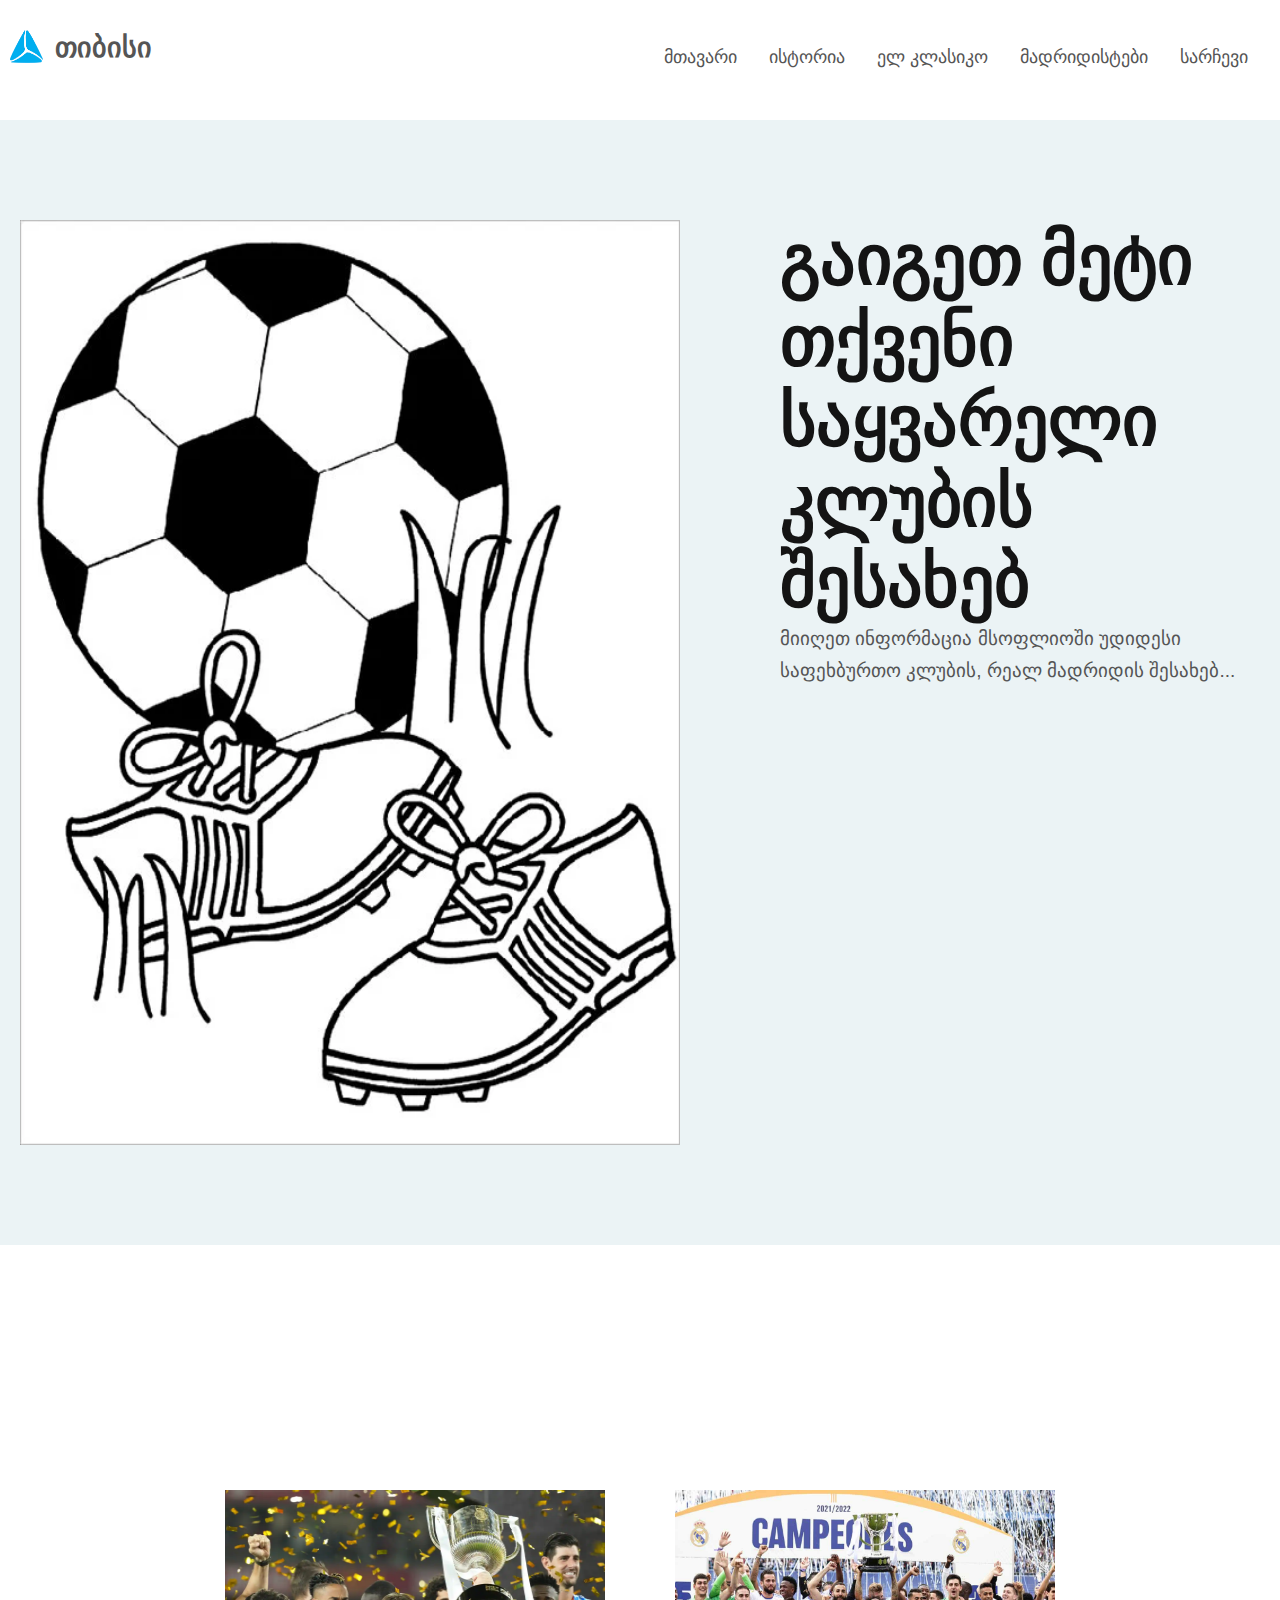
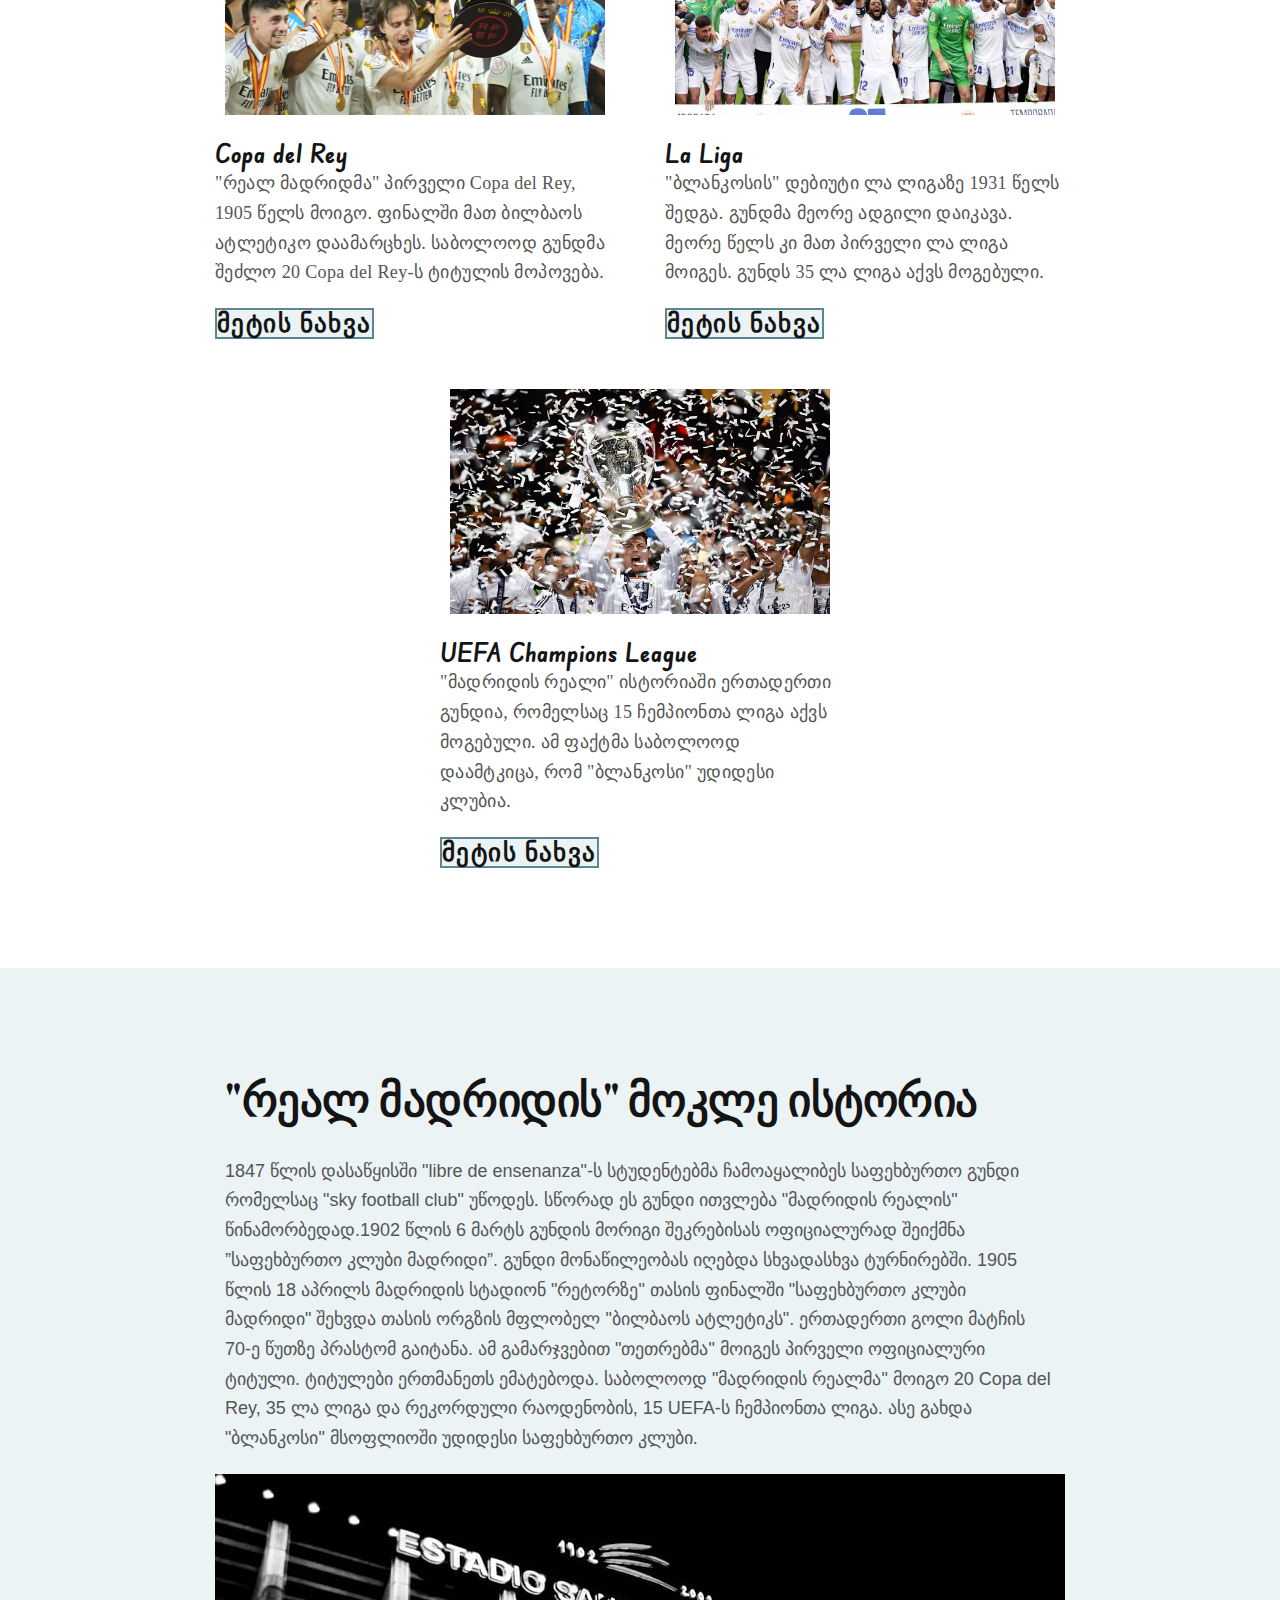
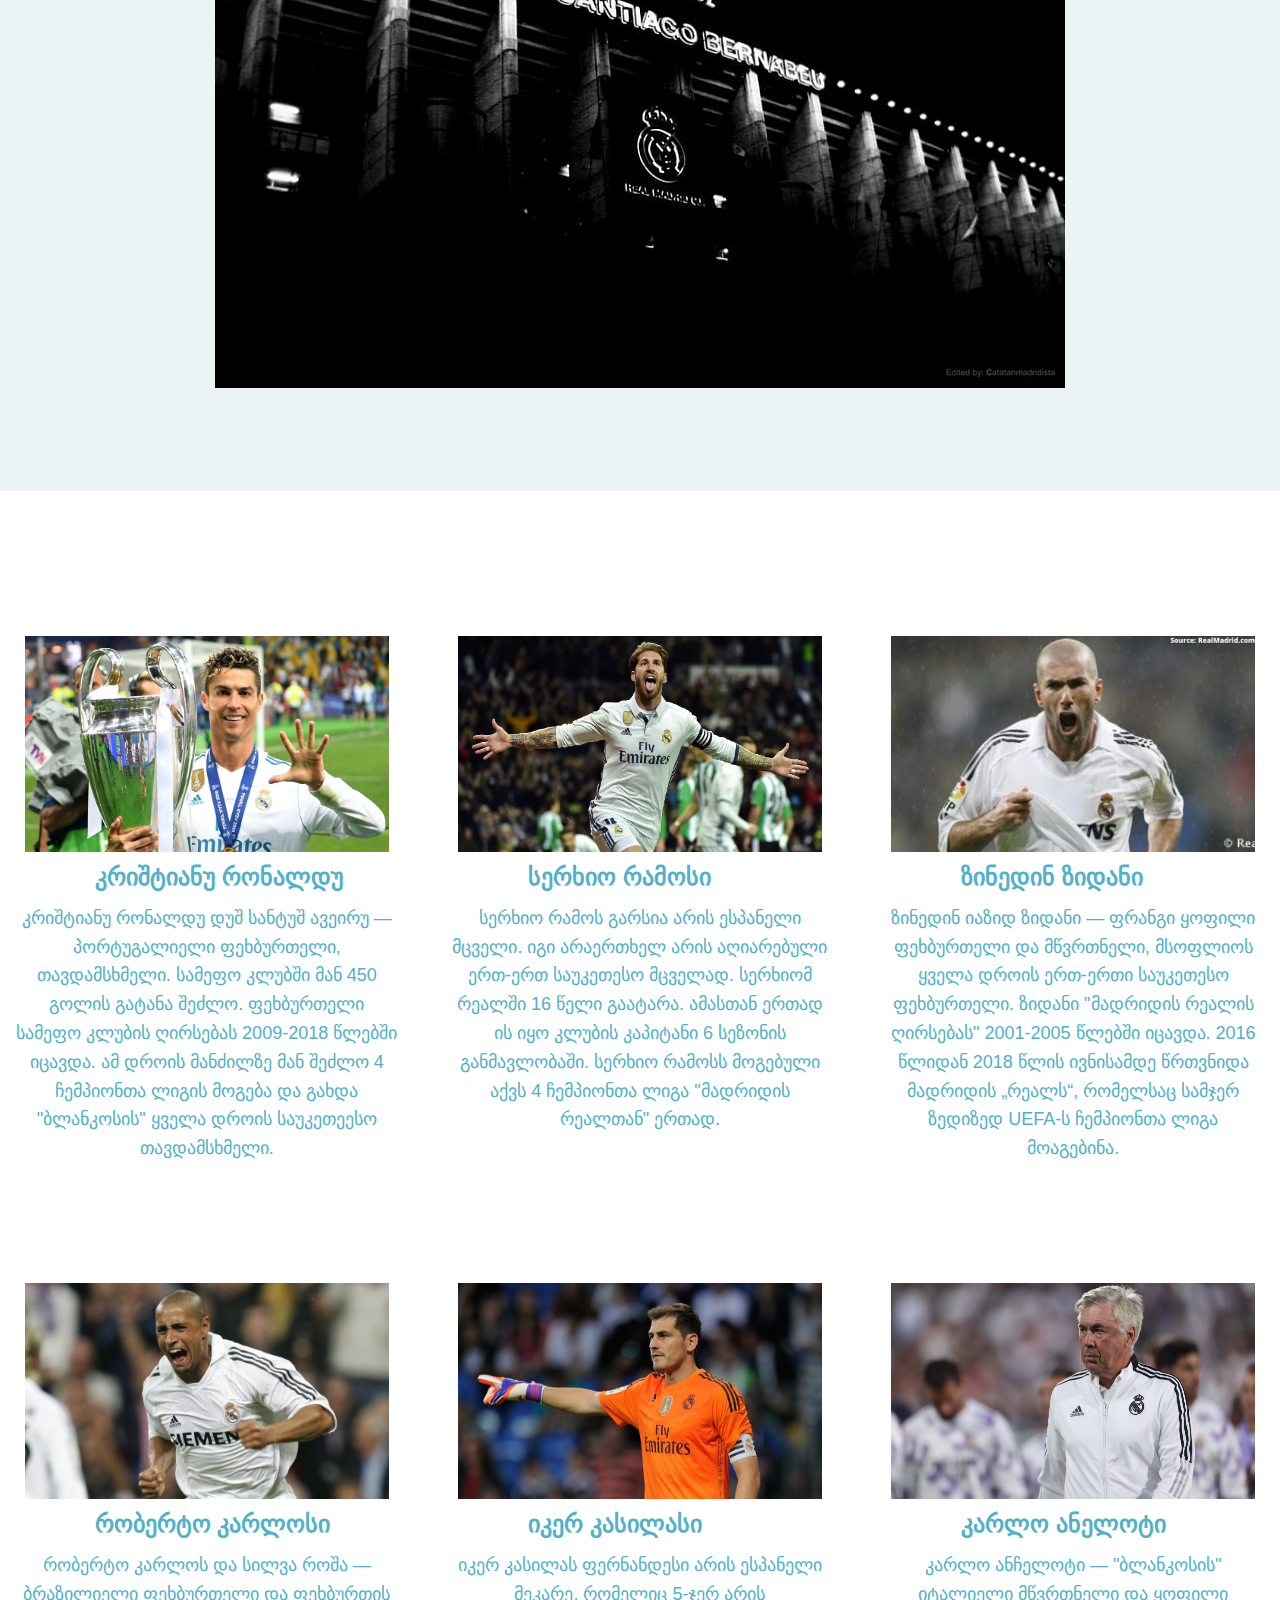
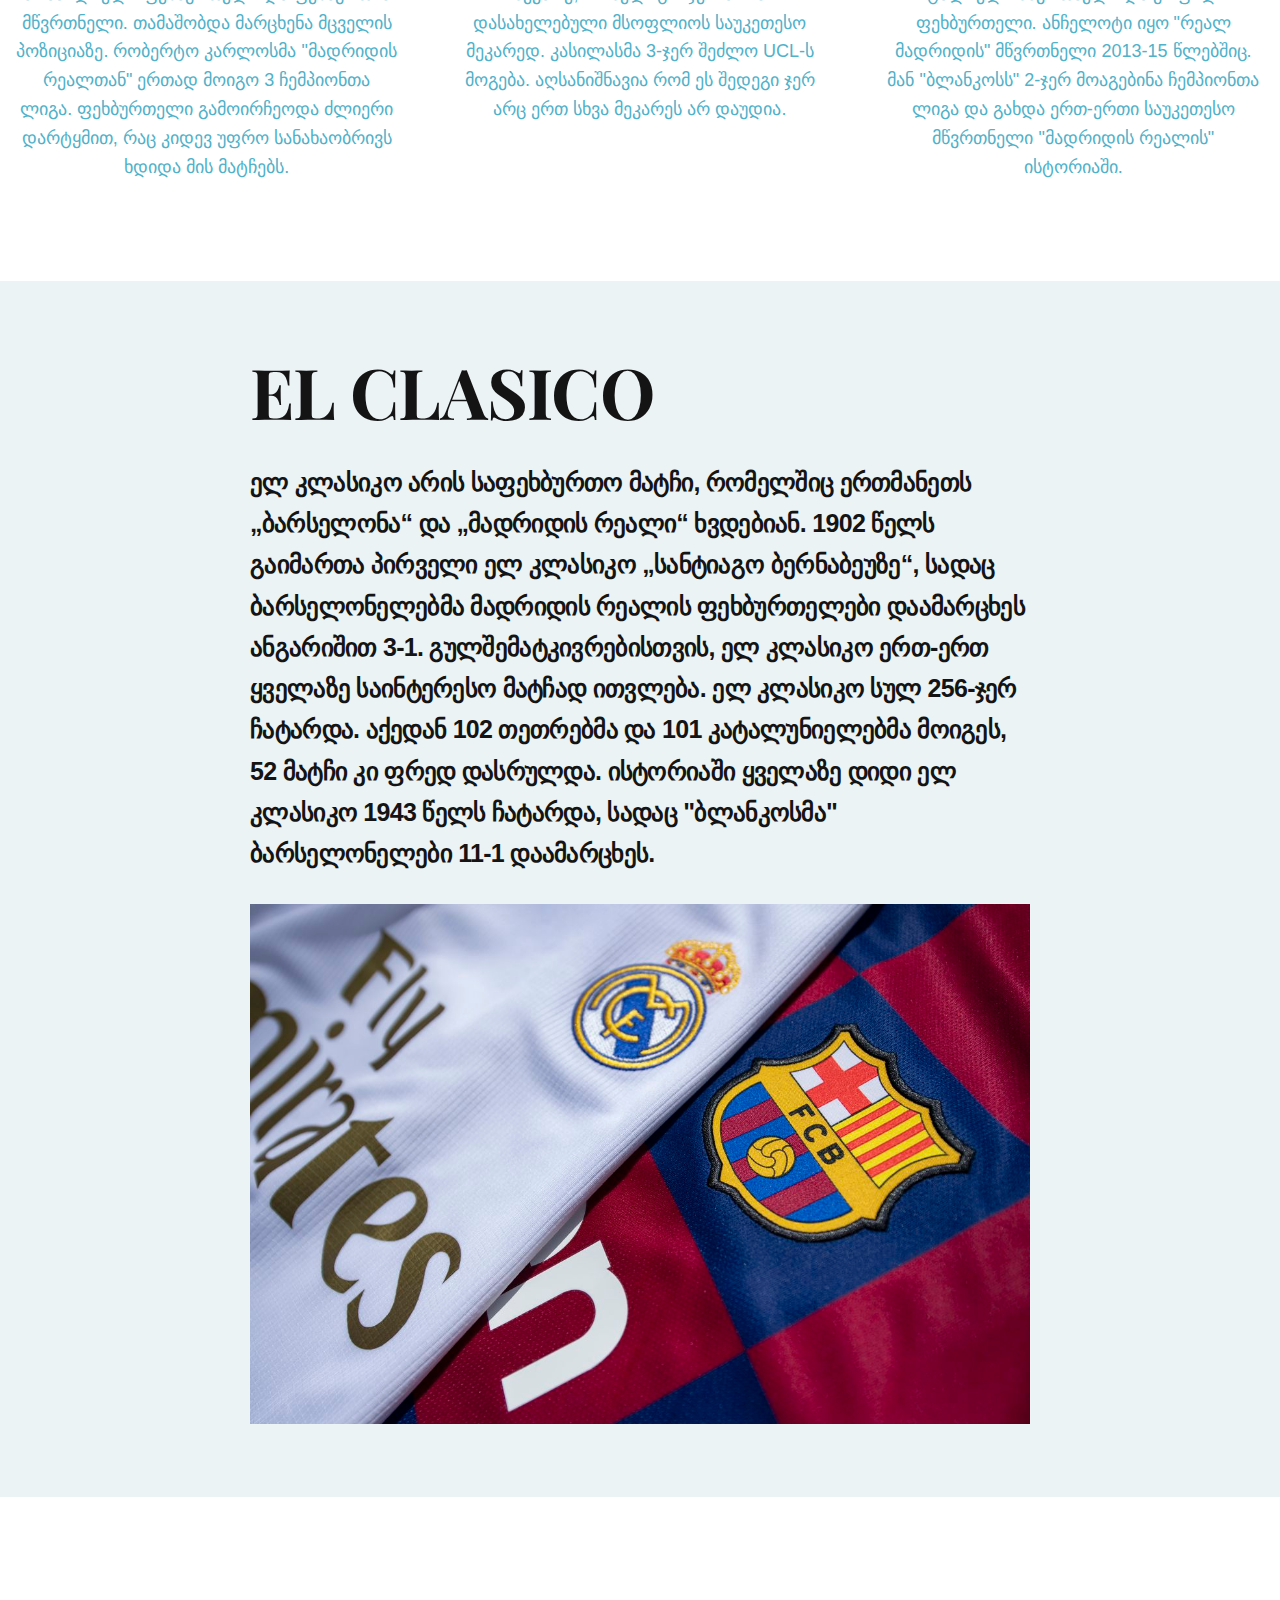
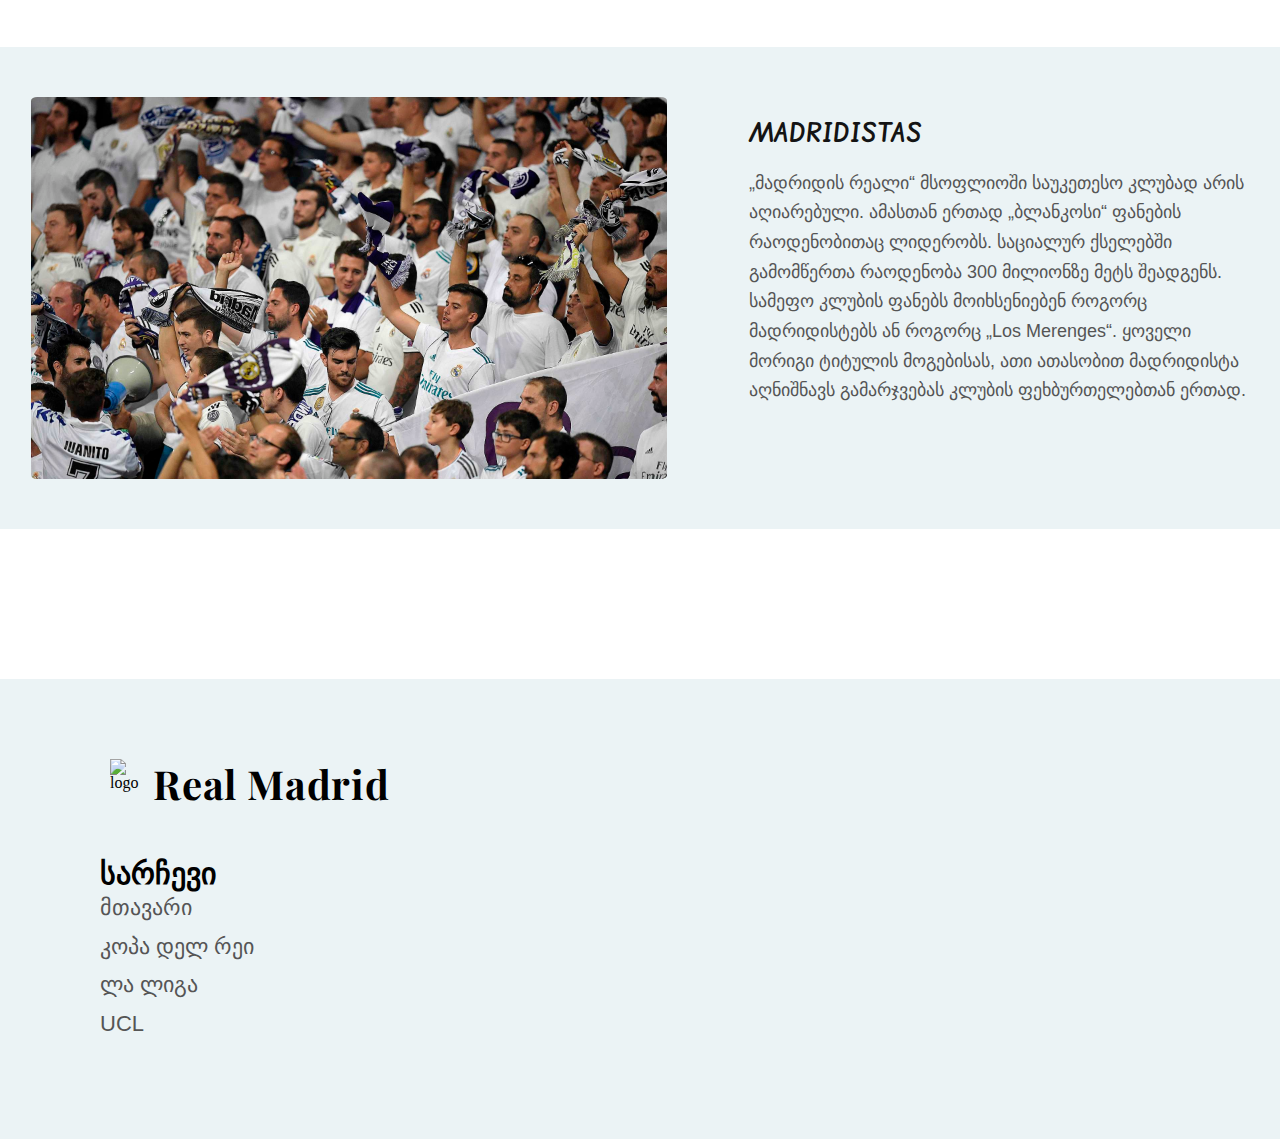
==== commit ce945c78: "changes" ====
--- a/index.html
+++ b/index.html
@@ -19,8 +19,12 @@
         <header>
             <div class="container">
                 <div class="div1">
-                    <img src="images/logo.png" alt="logo">
-                    <h1>Real Madrid</h1>
+                    <a href="https://www.tbceducation.ge/">
+                        <img src="images/tbclogo.png" alt="logo">
+                    </a>
+                    <h1>
+                        თიბისი
+                    </h1>
                 </div>
             <nav>
                 <ul>
@@ -40,15 +44,11 @@
                         </a>
                     </li>
                     <li>
-                        <a href="#contact">კონტაქტი
+                        <a href="#contact">სარჩევი
                         </a>
                     </li>
                 </ul>
             </nav>
-                <!-- <i class="fa-brands fa-facebook fa-2xl" style="color: #000000;"></i>
-                <i class="fa-brands fa-twitter fa-2xl" style="color: #000000;"></i>
-                <i class="fa-brands fa-linkedin fa-2xl" style="color: #000000;"></i>
-            </div> -->
         </header>
     <section class="s1">
         <div class="container">
@@ -220,15 +220,9 @@
                     </div>
             </section>
             <footer id="contact">
-            <div class="div13">
+            <div class="container">
                 <div class="div14">
-                    <svg preserveAspectRatio="xMidYMid meet" data-bbox="0 0 35.999 32" xmlns="http://www.w3.org/2000/svg" viewBox="0 0 35.999 32" height="32" width="36" data-type="color" role="presentation" aria-hidden="true">
-                        <g>
-                            <path fill="#00ADEE" d="M15.815 18.48a3.436 3.436 0 0 1-1.09 2.867v.002a39.804 39.804 0 0 1-11.993 7.596l-.265.095a5.4 5.4 0 0 1-1.25.335l-.03.003A.974.974 0 0 1 .002 28.37v.003c.018-.219.063-.424.132-.615l-.005.017c1.202-3.38 5.271-10.722 7.027-13.747 2.183-3.79 7.908-12.909 8.762-13.91a.302.302 0 0 1 .376-.086L16.29.031c.142.068.26.156.116.661-.75 2.702-1.835 8.587-.712 16.633.058.416.122.796.122 1.156h-.002Z" data-color="1"></path>
-                            <path fill="#00ADEE" d="M17.218 22.345a3.51 3.51 0 0 1 2.02-.63c.372 0 .731.056 1.068.163l-.025-.006c4.936 1.513 9.221 3.777 12.963 6.692l-.084-.063c.353.274.662.578.93.915l.01.011a.963.963 0 0 1-.28 1.517l-.006.003c-.17.082-.368.148-.576.185l-.014.001c-3.558.666-12.047.839-15.567.865-4.413.03-15.262-.307-16.576-.52a.305.305 0 0 1-.263-.275V31.2c0-.155 0-.297.527-.427 2.747-.713 8.434-2.728 14.94-7.706.332-.281.632-.521.933-.725v.002Z" data-color="1"></path>
-                            <path fill="#00ADEE" d="M19.918 19.23a3.505 3.505 0 0 1-1.946-2.357l-.005-.023c-.646-2.651-1.016-5.694-1.016-8.823 0-1.945.144-3.856.42-5.724l-.026.212a5.21 5.21 0 0 1 .355-1.299l-.012.034a.988.988 0 0 1 1.48-.52h-.004c.173.12.323.256.456.408l.003.003c2.362 2.712 6.758 9.893 8.54 12.882 2.23 3.76 7.381 13.21 7.814 14.45a.305.305 0 0 1-.11.365h-.001c-.131.088-.264.14-.632-.23-2.02-1.99-6.617-5.863-14.229-8.925a16.308 16.308 0 0 1-1.086-.453h-.001Z" data-color="1"></path>
-                        </g>
-                    </svg>
+                    <img src="images/logo.png" alt="logo">
                     <h1>
                         Real Madrid
                     </h1>
@@ -253,7 +247,7 @@
                     </nav>
                 </div>
                 <div class="div20">
-                    <i class="fa-brands fa-facebook fa-2xl" style="color: #263550;"></i>
+                <i class="fa-brands fa-facebook fa-2xl" style="color: #263550;"></i>
                 <i class="fa-brands fa-twitter fa-2xl" style="color: #263550;"></i>
                 <i class="fa-brands fa-youtube fa-2xl" style="color: #263550;"></i>
                 <i class="fa-brands fa-instagram fa-2xl" style="color: #263550;"></i>
--- a/css/global.css
+++ b/css/global.css
@@ -108,6 +108,13 @@
   -webkit-box-pack: justify;
       -ms-flex-pack: justify;
           justify-content: space-between;
+  margin-bottom: 20px;
+}
+@media (max-width: 400px) {
+  body header .container .div1 {
+    width: 90%;
+    height: 90%;
+  }
 }
 @media (max-width: 696px) {
   body header .container .div1 {
@@ -117,11 +124,11 @@
   }
 }
 body header .container .div1 img {
-  vertical-align: bottom;
   margin-right: 12px;
-  vertical-align: top;
-  height: 40px;
+  vertical-align: middle;
+  height: 33px;
   width: 33px;
+  margin-left: 10px;
 }
 @media (max-width: 973px) {
   body header .container .div1 img {
@@ -130,23 +137,38 @@
 }
 body header .container .div1 h1 {
   margin-right: 46px;
-  vertical-align: bottom;
+  vertical-align: middle;
   color: #555;
-  font-family: "Playfair Display", serif;
+  font-family: "BPG Nino Mtavruli", sans-serif;
   font-size: 28px;
   font-style: normal;
   font-weight: 700;
   line-height: 125%; /* 35px */
+  -webkit-transition-duration: 1s;
+          transition-duration: 1s;
 }
 @media (max-width: 630px) {
   body header .container .div1 h1 {
     font-size: 25px;
   }
 }
+@media (max-width: 400px) {
+  body header .container .div1 h1 {
+    font-size: 18px;
+  }
+}
+body header .container .div1 h1:hover {
+  color: #50b1c9;
+}
 body header .container ul {
   display: -webkit-box;
   display: -ms-flexbox;
   display: flex;
+}
+@media (max-width: 400px) {
+  body header .container ul {
+    display: block;
+  }
 }
 body header .container ul a {
   margin-right: 32px;
@@ -156,6 +178,8 @@
   font-style: normal;
   font-weight: 400;
   line-height: 125%; /* 22.5px */
+  -webkit-transition-duration: 2s;
+          transition-duration: 2s;
 }
 @media (max-width: 696px) {
   body header .container ul a {
@@ -176,6 +200,9 @@
   body header .container ul a {
     font-size: 8px;
   }
+}
+body header .container ul a:hover {
+  color: #50b1c9;
 }
 body .s1 {
   margin-top: 120px;
@@ -239,6 +266,11 @@
     width: 60%;
   }
 }
+@media (max-width: 500px) {
+  body .s1 .container .div3 {
+    width: 50%;
+  }
+}
 body .s1 .container .div3 h2 {
   color: #141414;
   font-family: "BPG Nino Mtavruli", sans-serif;
@@ -264,6 +296,14 @@
     font-size: 30px;
   }
 }
+@media (max-width: 500px) {
+  body .s1 .container .div3 h2 {
+    font-size: 20px;
+  }
+}
+body .s1 .container .div3 h2:hover {
+  color: #555;
+}
 body .s1 .container .div3 p {
   color: #555;
   font-family: "BPG Arial", sans-serif;
@@ -286,6 +326,11 @@
         -ms-flex-pack: center;
             justify-content: center;
     font-size: 10px;
+  }
+}
+@media (max-width: 500px) {
+  body .s1 .container .div3 p {
+    font-size: 7px;
   }
 }
 body .s2 {
@@ -319,6 +364,14 @@
             justify-content: center;
   }
 }
+@media (max-width: 400px) {
+  body .s2 .container {
+    -webkit-box-pack: center;
+        -ms-flex-pack: center;
+            justify-content: center;
+    width: 80%;
+  }
+}
 body .s2 .container .div4 {
   width: 400px;
 }
@@ -328,7 +381,13 @@
   height: 225px;
   width: 400px;
 }
-body .s2 .container .div4 h3 {
+@media (max-width: 500px) {
+  body .s2 .container .div4 .img4 {
+    width: 90%;
+    height: 50%;
+  }
+}
+body .s2 .container h3 {
   margin-top: 20px;
   color: #141414;
   font-family: "Edu SA Beginner", cursive;
@@ -337,7 +396,12 @@
   font-weight: 700;
   line-height: 120%; /* 31.2px */
 }
-body .s2 .container .div4 p {
+@media (max-width: 500px) {
+  body .s2 .container h3 {
+    font-size: 20px;
+  }
+}
+body .s2 .container p {
   margin-bottom: 20px;
   color: #555;
   font-family: Manrope;
@@ -347,7 +411,12 @@
   line-height: 165%; /* 29.7px */
   letter-spacing: 0.36px;
 }
-body .s2 .container .div4 a {
+@media (max-width: 500px) {
+  body .s2 .container p {
+    font-size: 14px;
+  }
+}
+body .s2 .container a {
   width: 199.5px;
   background-color: #EBF3F5;
   height: 50px;
@@ -362,6 +431,16 @@
   letter-spacing: 1.4px;
   text-transform: uppercase;
 }
+@media (max-width: 500px) {
+  body .s2 .container a {
+    font-size: 20px;
+  }
+}
+@media (max-width: 400px) {
+  body .s2 .container a {
+    font-size: 15px;
+  }
+}
 body .s3 {
   margin-bottom: 145px;
   width: 100%;
@@ -404,6 +483,11 @@
     width: 70%;
   }
 }
+@media (max-width: 500px) {
+  body .s3 .container .div6 {
+    width: 60%;
+  }
+}
 body .s3 .container .div6 h1 {
   margin-bottom: 30px;
   color: #141414;
@@ -438,8 +522,14 @@
 }
 @media (max-width: 700px) {
   body .s3 .container img {
-    width: 80%;
-    height: 80%;
+    width: 70%;
+    height: 70%;
+    margin-left: 100px;
+  }
+}
+@media (max-width: 400px) {
+  body .s3 .container img {
+    margin-left: 80px;
   }
 }
 body .s4 .container {
@@ -456,11 +546,23 @@
   margin-bottom: 100px;
   width: 384px;
 }
+@media (max-width: 500px) {
+  body .s4 .container .div9 {
+    width: 60%;
+    height: 50%;
+  }
+}
 body .s4 .container .div9 img {
   margin-bottom: 10px;
   width: 384px;
   height: 216px;
   padding: 0 10px;
+}
+@media (max-width: 500px) {
+  body .s4 .container .div9 img {
+    width: 100%;
+    height: 50%;
+  }
 }
 body .s4 .container .div9 h3 {
   margin-left: 80px;
@@ -475,6 +577,16 @@
     font-size: 20px;
   }
 }
+@media (max-width: 500px) {
+  body .s4 .container .div9 h3 {
+    font-size: 16px;
+  }
+}
+@media (max-width: 700px) {
+  body .s4 .container .div9 h3 {
+    margin-left: 50px;
+  }
+}
 body .s4 .container .div9 p {
   color: #50b1c9;
   text-align: center;
@@ -483,6 +595,11 @@
   font-style: normal;
   font-weight: 400;
   line-height: 160%; /* 28.8px */
+}
+@media (max-width: 500px) {
+  body .s4 .container .div9 p {
+    font-size: 12px;
+  }
 }
 body .s5 {
   margin-bottom: 150px;
@@ -532,6 +649,11 @@
     font-size: 50px;
   }
 }
+@media (max-width: 500px) {
+  body .s5 .container .div11 h1 {
+    font-size: 40px;
+  }
+}
 @media (max-width: 440px) {
   body .s5 .container .div11 h1 {
     font-size: 30px;
@@ -549,6 +671,11 @@
 @media (max-width: 700px) {
   body .s5 .container .div11 p {
     font-size: 20px;
+  }
+}
+@media (max-width: 500px) {
+  body .s5 .container .div11 p {
+    font-size: 17px;
   }
 }
 @media (max-width: 440px) {
@@ -579,6 +706,14 @@
   body .s5 .container .div12 img {
     width: 70%;
     height: 70%;
+    margin-left: 100px;
+  }
+}
+@media (max-width: 500px) {
+  body .s5 .container .div12 img {
+    width: 65%;
+    height: 65%;
+    margin-left: 70px;
   }
 }
 body .s6 {
@@ -602,8 +737,8 @@
 }
 @media (max-width: 700px) {
   body .s6 .container img {
-    width: 80%;
-    height: 80%;
+    width: 70%;
+    height: 70%;
   }
 }
 body .s6 .container .div19 {
@@ -616,7 +751,7 @@
 }
 @media (max-width: 700px) {
   body .s6 .container .div19 {
-    width: 80%;
+    width: 70%;
   }
 }
 body .s6 .container .div19 p {
@@ -626,6 +761,11 @@
   font-style: normal;
   font-weight: 400;
   line-height: 165%; /* 29.7px */
+}
+@media (max-width: 400px) {
+  body .s6 .container .div19 p {
+    font-size: 15px;
+  }
 }
 body .s6 .container .div19 h1 {
   margin-bottom: 20px;
@@ -637,6 +777,11 @@
   font-weight: 700;
   line-height: 120%; /* 31.2px */
 }
+@media (max-width: 400px) {
+  body .s6 .container .div19 h1 {
+    font-size: 20px;
+  }
+}
 body .s7 {
   background-color: #EBF3F5;
 }
@@ -700,10 +845,10 @@
   padding: 30px 0;
   background-color: #EBF3F5;
 }
-body footer .div13 {
+body footer .container {
   max-width: 1400px;
 }
-body footer .div13 .div14 {
+body footer .container .div14 {
   display: -webkit-box;
   display: -ms-flexbox;
   display: flex;
@@ -713,11 +858,19 @@
   margin-bottom: 50px;
   margin-left: 100px;
 }
-body footer .div13 .div14 svg {
-  margin-right: 50px;
-  margin-top: 60px;
-}
-body footer .div13 .div14 h1 {
+body footer .container .div14 img {
+  margin-left: 10px;
+  margin-right: 10px;
+  margin-top: 50px;
+  width: 33px;
+  height: 40px;
+}
+@media (max-width: 400px) {
+  body footer .container .div14 img {
+    margin-left: 0;
+  }
+}
+body footer .container .div14 h1 {
   margin-right: 700px;
   color: black;
   font-family: "Playfair Display", serif;
@@ -728,6 +881,16 @@
   letter-spacing: 0.8px;
   margin-top: 50px;
 }
+@media (max-width: 1095px) {
+  body footer .container .div14 h1 {
+    font-size: 30px;
+  }
+}
+@media (max-width: 400px) {
+  body footer .container .div14 h1 {
+    font-size: 20px;
+  }
+}
 body footer .div15 {
   margin-left: 100px;
 }
@@ -739,6 +902,11 @@
   font-weight: 700;
   line-height: 100%; /* 30.8px */
 }
+@media (max-width: 400px) {
+  body footer .div15 h3 {
+    font-size: 20px;
+  }
+}
 body footer .div15 a {
   color: #555;
   font-family: "BPG Nino Mtavruli", sans-serif;
@@ -746,6 +914,16 @@
   font-style: normal;
   font-weight: 400;
   line-height: 175%; /* 22.5px */
+  -webkit-transition-duration: 2s;
+          transition-duration: 2s;
+}
+@media (max-width: 400px) {
+  body footer .div15 a {
+    font-size: 17px;
+  }
+}
+body footer .div15 a:hover {
+  color: #50b1c9;
 }
 body footer .div20 {
   margin-left: 100px;
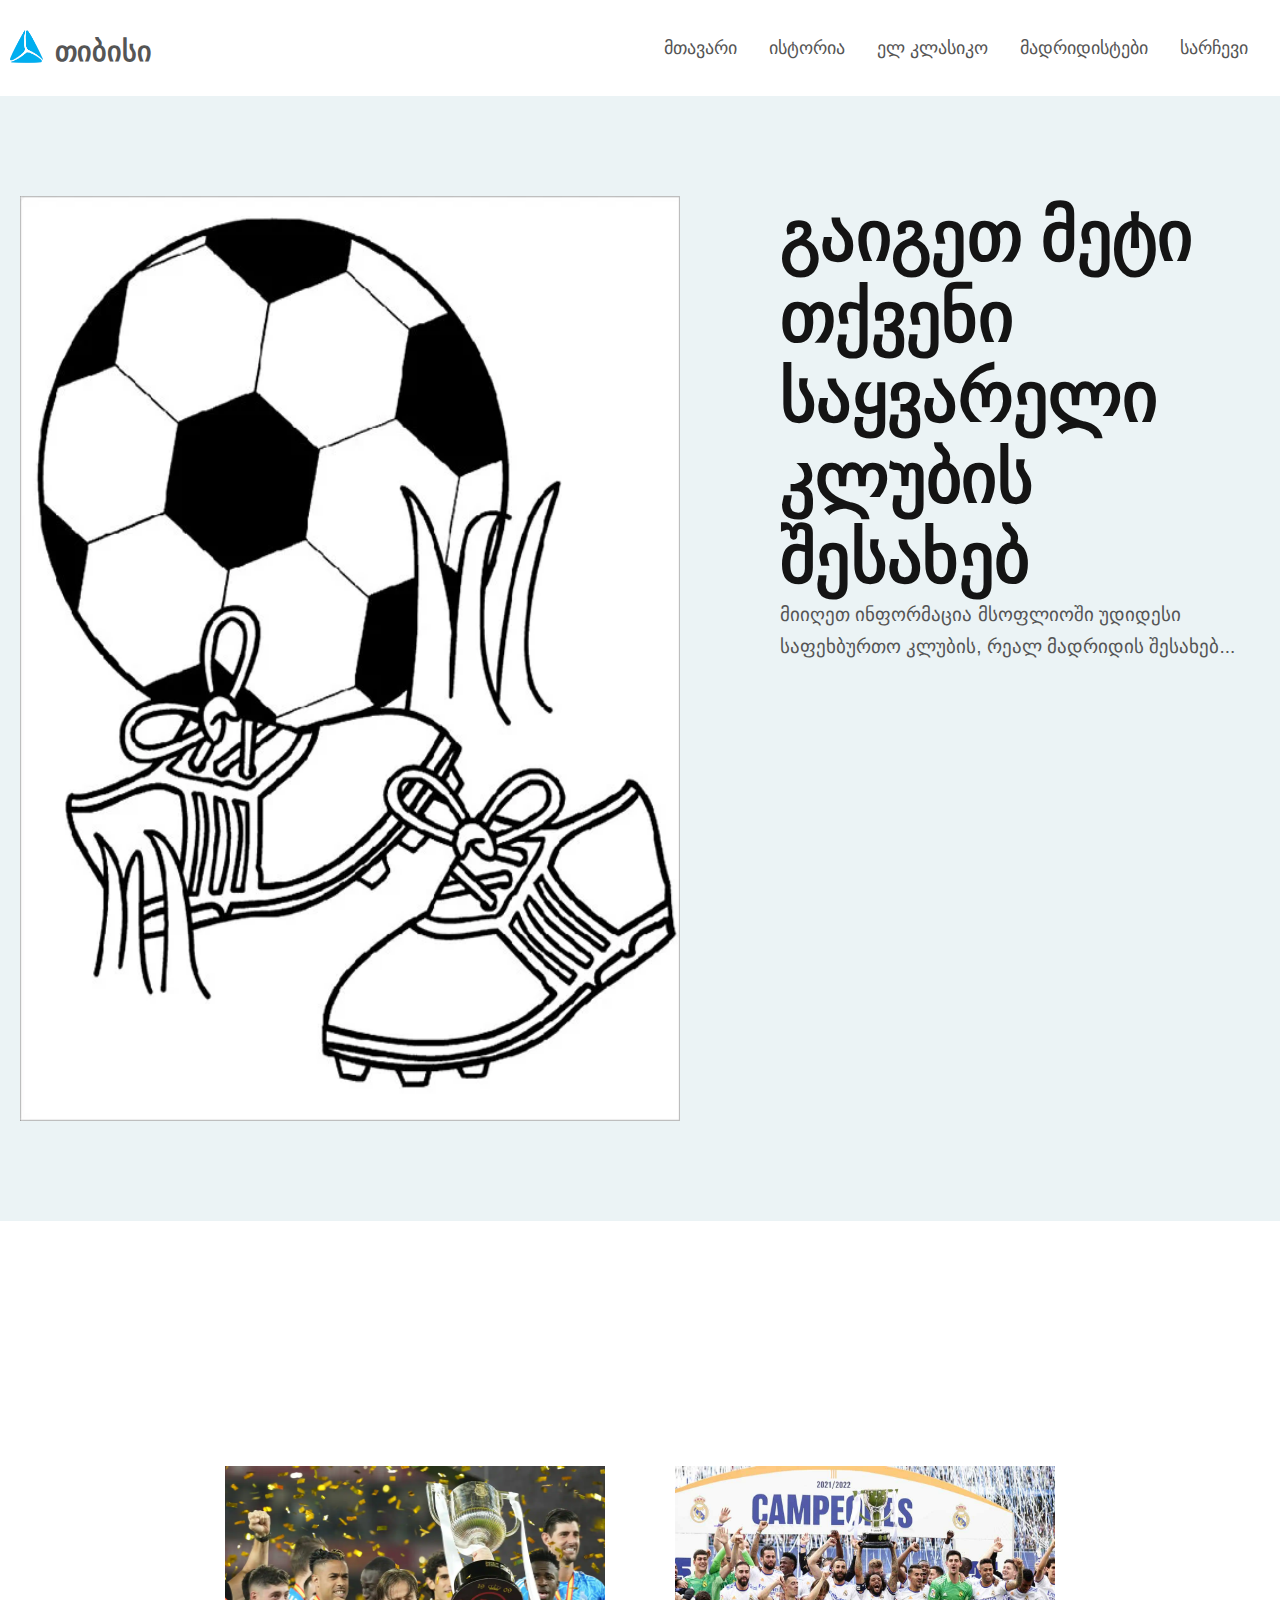
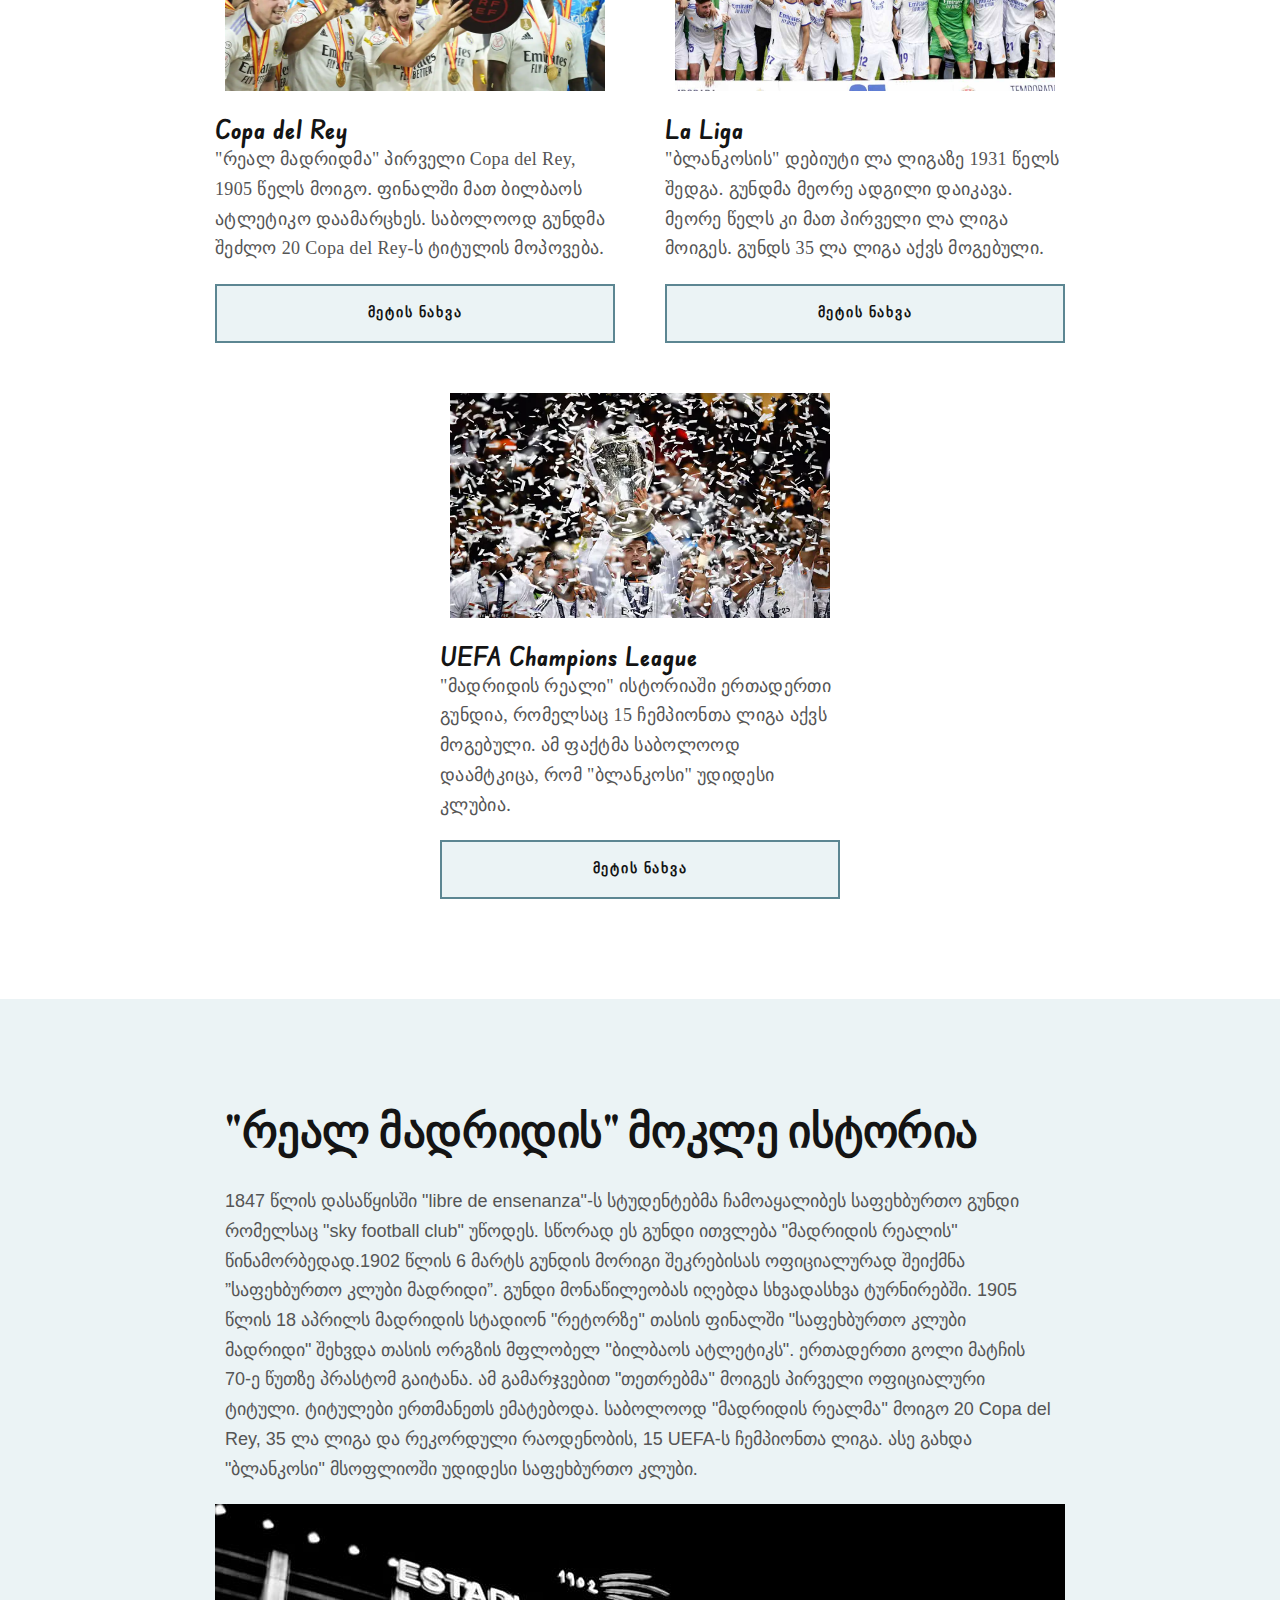
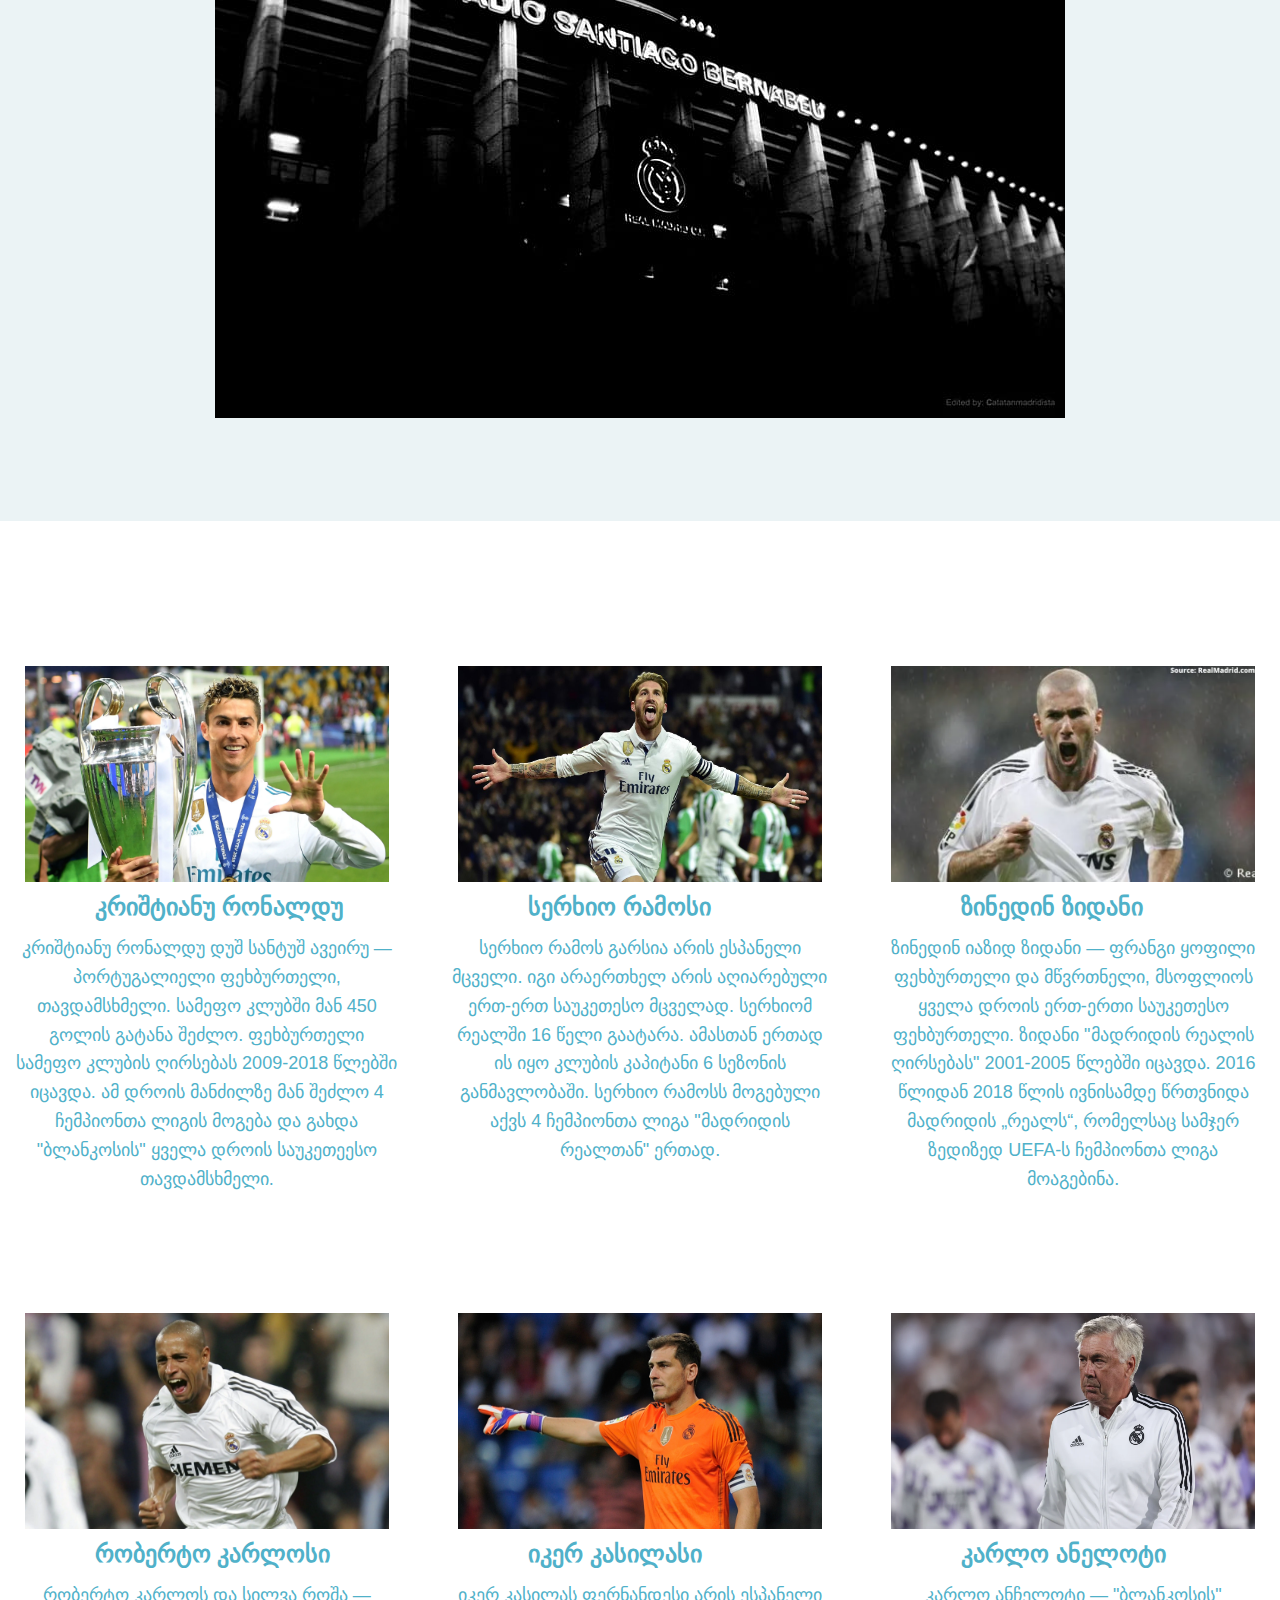
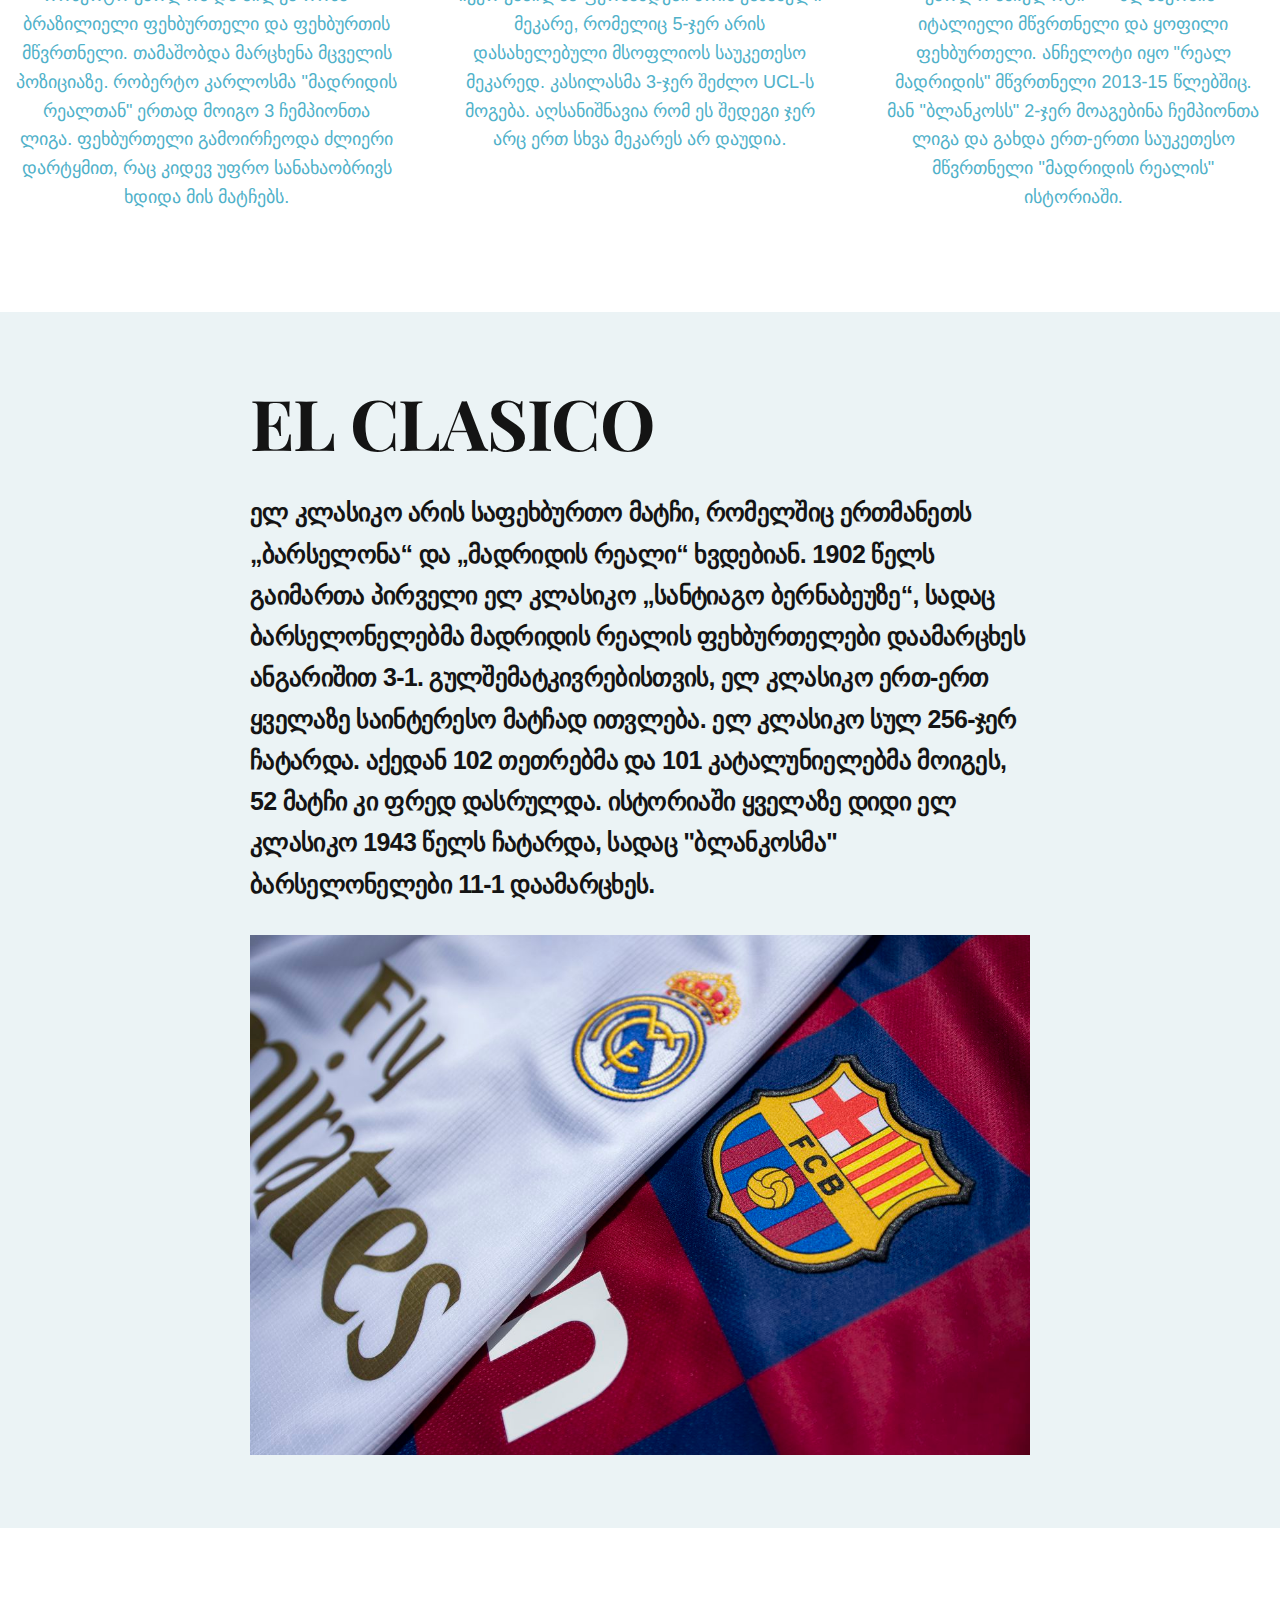
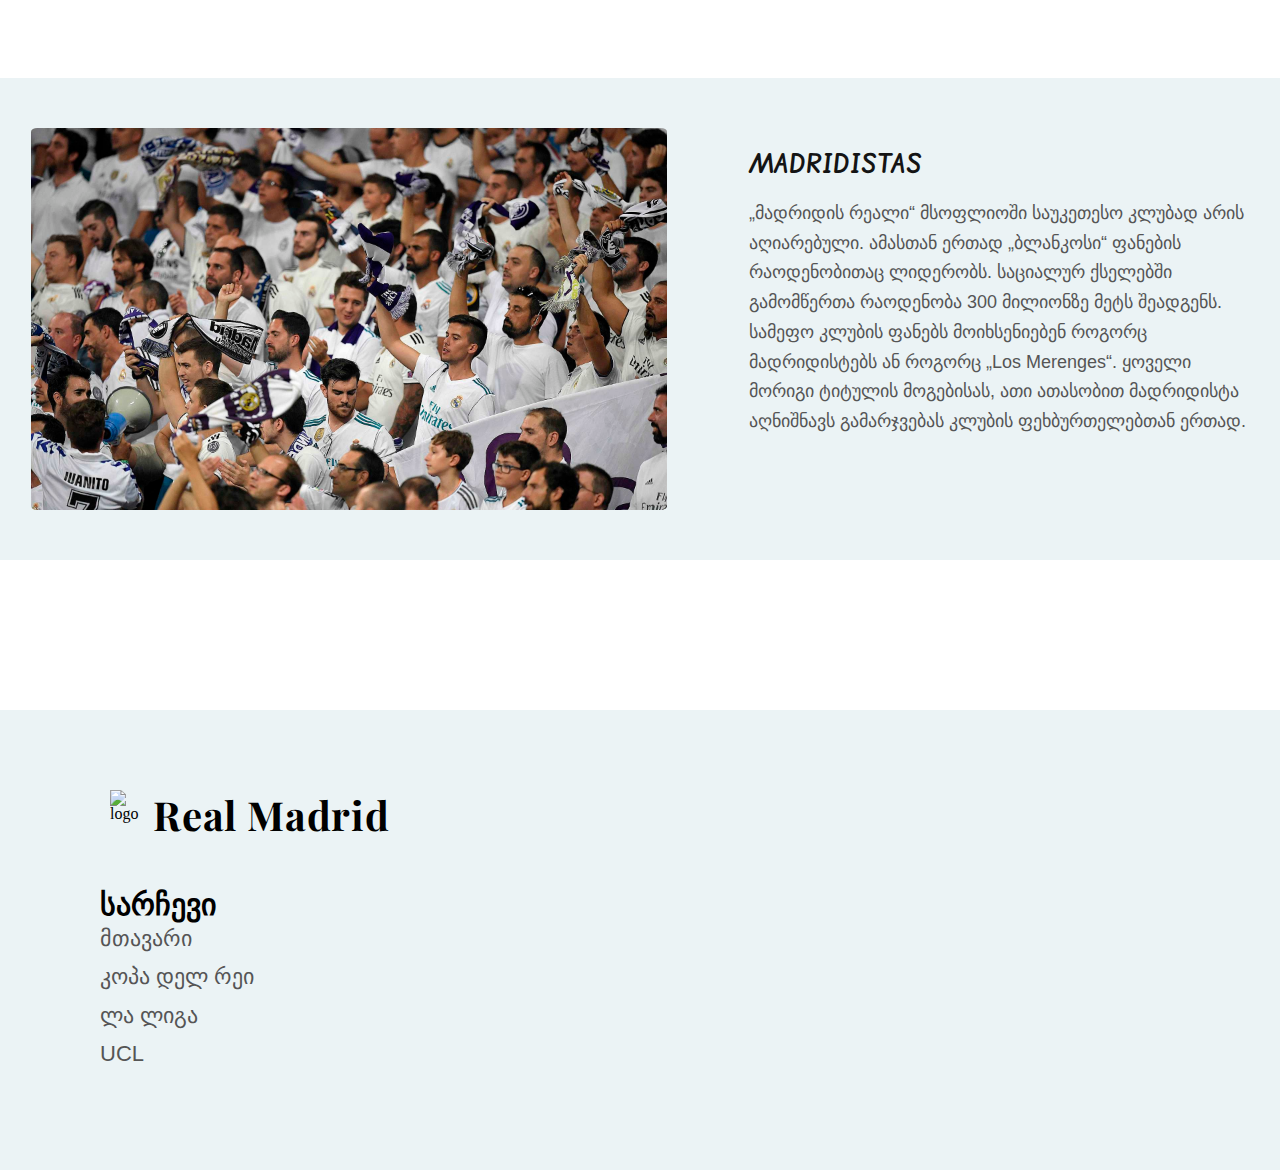
==== commit e50a66c0: "update" ====
--- a/index.html
+++ b/index.html
@@ -1,231 +1,258 @@
 <!DOCTYPE html>
 <html lang="en">
-<head>
-    <meta charset="UTF-8">
-    <meta name="viewport" content="width=device-width, initial-scale=1.0">
-    <title>Final Project</title>
-    <link rel="stylesheet" href="https://cdn.web-fonts.ge/fonts/bpg-arial/css/bpg-arial.min.css">
-    <link rel="preconnect" href="https://fonts.googleapis.com">
-    <link rel="preconnect" href="https://fonts.gstatic.com" crossorigin>
-    <link href="https://fonts.googleapis.com/css2?family=Edu+SA+Beginner:wght@700&display=swap" rel="stylesheet">
-    <link rel="preconnect" href="https://fonts.googleapis.com">
-    <link rel="preconnect" href="https://fonts.gstatic.com" crossorigin>
-    <link href="https://fonts.googleapis.com/css2?family=Playfair+Display:ital,wght@0,700;0,800;1,400&family=Roboto:wght@300&display=swap" rel="stylesheet">
-    <link rel="stylesheet" href="https://cdn.web-fonts.ge/fonts/bpg-nino-mtavruli/css/bpg-nino-mtavruli.min.css">
-    <link rel="stylesheet" href="css/global.css">
-    <script src="https://kit.fontawesome.com/6938be3aef.js" crossorigin="anonymous"></script>
-</head>
-<body>
+    <head>
+        <meta charset="UTF-8" />
+        <meta name="viewport" content="width=device-width, initial-scale=1.0" />
+        <title>Final Project</title>
+        <link
+            rel="stylesheet"
+            href="https://cdn.web-fonts.ge/fonts/bpg-arial/css/bpg-arial.min.css"
+        />
+        <link rel="preconnect" href="https://fonts.googleapis.com" />
+        <link rel="preconnect" href="https://fonts.gstatic.com" crossorigin />
+        <link
+            href="https://fonts.googleapis.com/css2?family=Edu+SA+Beginner:wght@700&display=swap"
+            rel="stylesheet"
+        />
+        <link rel="preconnect" href="https://fonts.googleapis.com" />
+        <link rel="preconnect" href="https://fonts.gstatic.com" crossorigin />
+        <link
+            href="https://fonts.googleapis.com/css2?family=Playfair+Display:ital,wght@0,700;0,800;1,400&family=Roboto:wght@300&display=swap"
+            rel="stylesheet"
+        />
+        <link
+            rel="stylesheet"
+            href="https://cdn.web-fonts.ge/fonts/bpg-nino-mtavruli/css/bpg-nino-mtavruli.min.css"
+        />
+        <link rel="stylesheet" href="css/global.css" />
+        <script
+            src="https://kit.fontawesome.com/6938be3aef.js"
+            crossorigin="anonymous"
+        ></script>
+    </head>
+    <body>
         <header>
             <div class="container">
                 <div class="div1">
                     <a href="https://www.tbceducation.ge/">
-                        <img src="images/tbclogo.png" alt="logo">
+                        <img src="images/tbclogo.png" alt="logo" />
                     </a>
-                    <h1>
-                        თიბისი
-                    </h1>
-                </div>
-            <nav>
-                <ul>
-                    <li>
-                        <a href="#main">მთავარი</a>
-                    </li>
-                    <li>
-                        <a href="#aboutus">ისტორია
-                        </a>
-                    </li>
-                    <li>
-                        <a href="#services">ელ კლასიკო
-                        </a>
-                    </li>
-                    <li>
-                        <a href="#news">მადრიდისტები
-                        </a>
-                    </li>
-                    <li>
-                        <a href="#contact">სარჩევი
-                        </a>
-                    </li>
-                </ul>
-            </nav>
+                    <h1>თიბისი</h1>
+                </div>
+                <nav>
+                    <ul>
+                        <li>
+                            <a href="#main">მთავარი</a>
+                        </li>
+                        <li>
+                            <a href="#aboutus">ისტორია </a>
+                        </li>
+                        <li>
+                            <a href="#services">ელ კლასიკო </a>
+                        </li>
+                        <li>
+                            <a href="#news">მადრიდისტები </a>
+                        </li>
+                        <li>
+                            <a href="#contact">სარჩევი </a>
+                        </li>
+                    </ul>
+                </nav>
+            </div>
         </header>
-    <section class="s1">
-        <div class="container">
-                <img src="images/img.webp" alt="logo">
-            <div class="div3">
-                <h2>
-                    გაიგეთ მეტი თქვენი საყვარელი კლუბის შესახებ
-                </h2>
-                <p>
-                    მიიღეთ ინფორმაცია მსოფლიოში უდიდესი საფეხბურთო კლუბის, რეალ მადრიდის შესახებ...
-                </p>
-            </div>
-        </div>
-        </section>
-            <section class="s2" id="main">
-                <div class="container">
-                    <div class="div4">
-                        <img class="img4" src="images/copa_del_rey.webp" alt="logo">
-                        <h3>Copa del Rey</h3>
-                        <p>"რეალ მადრიდმა" პირველი Copa del Rey, 1905 წელს მოიგო. 
-                            ფინალში მათ ბილბაოს ატლეტიკო დაამარცხეს.
-                            საბოლოოდ გუნდმა შეძლო 20 Copa del Rey-ს ტიტულის მოპოვება.
-                        </p>
-                        <a href="Pages/contact.html" role="button">მეტის ნახვა</a>
-                    </div>
-                    <div class="div4">
-                        <img class="img4" src="images/laliga.jpg" alt="logo">
-                        <h3>La Liga</h3>
-                        <p>"ბლანკოსის" დებიუტი ლა ლიგაზე 1931 წელს შედგა. გუნდმა მეორე ადგილი დაიკავა.
-                            მეორე წელს კი მათ პირველი ლა ლიგა მოიგეს.
-                            გუნდს 35 ლა ლიგა აქვს მოგებული.</p>
-                            <a href="Pages/about.html" role="button">მეტის ნახვა</a>
-                    </div>
-                    <div class="div4">
-                        <img class="img4" src="images/league.webp" alt="logo">
-                        <h3>UEFA Champions League</h3>
-                        <p>"მადრიდის რეალი" ისტორიაში ერთადერთი გუნდია, რომელსაც 15 ჩემპიონთა ლიგა აქვს მოგებული.
-                            ამ ფაქტმა საბოლოოდ დაამტკიცა, რომ "ბლანკოსი" უდიდესი კლუბია.
-                        </p>
-                        <a href="Pages/news.html" role="button">მეტის ნახვა</a>
-                    </div>
-                </div>
-            </section>
+        <section class="s1">
+            <div class="container">
+                <img src="images/img.webp" alt="logo" />
+                <div class="div3">
+                    <h2>გაიგეთ მეტი თქვენი საყვარელი კლუბის შესახებ</h2>
+                    <p>
+                        მიიღეთ ინფორმაცია მსოფლიოში უდიდესი საფეხბურთო კლუბის,
+                        რეალ მადრიდის შესახებ...
+                    </p>
+                </div>
+            </div>
+        </section>
+        <section class="s2" id="main">
+            <div class="container">
+                <div class="div4">
+                    <img
+                        class="img4"
+                        src="images/copa_del_rey.webp"
+                        alt="logo"
+                    />
+                    <h3>Copa del Rey</h3>
+                    <p>
+                        "რეალ მადრიდმა" პირველი Copa del Rey, 1905 წელს მოიგო.
+                        ფინალში მათ ბილბაოს ატლეტიკო დაამარცხეს. საბოლოოდ გუნდმა
+                        შეძლო 20 Copa del Rey-ს ტიტულის მოპოვება.
+                    </p>
+                    <a href="Pages/contact.html" role="button">მეტის ნახვა</a>
+                </div>
+                <div class="div4">
+                    <img class="img4" src="images/laliga.jpg" alt="logo" />
+                    <h3>La Liga</h3>
+                    <p>
+                        "ბლანკოსის" დებიუტი ლა ლიგაზე 1931 წელს შედგა. გუნდმა
+                        მეორე ადგილი დაიკავა. მეორე წელს კი მათ პირველი ლა ლიგა
+                        მოიგეს. გუნდს 35 ლა ლიგა აქვს მოგებული.
+                    </p>
+                    <a href="Pages/about.html" role="button">მეტის ნახვა</a>
+                </div>
+                <div class="div4">
+                    <img class="img4" src="images/league.webp" alt="logo" />
+                    <h3>UEFA Champions League</h3>
+                    <p>
+                        "მადრიდის რეალი" ისტორიაში ერთადერთი გუნდია, რომელსაც 15
+                        ჩემპიონთა ლიგა აქვს მოგებული. ამ ფაქტმა საბოლოოდ
+                        დაამტკიცა, რომ "ბლანკოსი" უდიდესი კლუბია.
+                    </p>
+                    <a href="Pages/news.html" role="button">მეტის ნახვა</a>
+                </div>
+            </div>
+        </section>
 
         <section class="s3" id="aboutus">
             <div class="container">
                 <div class="div6">
                     <h1>"რეალ მადრიდის" მოკლე ისტორია</h1>
-                    <p>1847 წლის დასაწყისში "libre de ensenanza"-ს სტუდენტებმა ჩამოაყალიბეს საფეხბურთო გუნდი რომელსაც "sky football club" უწოდეს.
-                        სწორად ეს გუნდი ითვლება "მადრიდის რეალის" წინამორბედად.1902 წლის 6 მარტს გუნდის მორიგი შეკრებისას 
-                        ოფიციალურად შეიქმნა ”საფეხბურთო კლუბი მადრიდი”. გუნდი მონაწილეობას იღებდა სხვადასხვა ტურნირებში.
-                        1905 წლის 18 აპრილს მადრიდის სტადიონ "რეტორზე" თასის ფინალში "საფეხბურთო კლუბი მადრიდი" შეხვდა თასის ორგზის მფლობელ "ბილბაოს ატლეტიკს". 
-                        ერთადერთი გოლი მატჩის 70-ე წუთზე პრასტომ გაიტანა. ამ გამარჯვებით "თეთრებმა" მოიგეს პირველი ოფიციალური ტიტული.
-                        ტიტულები ერთმანეთს ემატებოდა. საბოლოოდ "მადრიდის რეალმა" მოიგო 20 Copa del Rey, 35 ლა ლიგა და რეკორდული რაოდენობის,
-                        15 UEFA-ს ჩემპიონთა ლიგა. ასე გახდა "ბლანკოსი" მსოფლიოში უდიდესი საფეხბურთო კლუბი.
+                    <p>
+                        1847 წლის დასაწყისში "libre de ensenanza"-ს სტუდენტებმა
+                        ჩამოაყალიბეს საფეხბურთო გუნდი რომელსაც "sky football
+                        club" უწოდეს. სწორად ეს გუნდი ითვლება "მადრიდის რეალის"
+                        წინამორბედად.1902 წლის 6 მარტს გუნდის მორიგი შეკრებისას
+                        ოფიციალურად შეიქმნა ”საფეხბურთო კლუბი მადრიდი”. გუნდი
+                        მონაწილეობას იღებდა სხვადასხვა ტურნირებში. 1905 წლის 18
+                        აპრილს მადრიდის სტადიონ "რეტორზე" თასის ფინალში
+                        "საფეხბურთო კლუბი მადრიდი" შეხვდა თასის ორგზის მფლობელ
+                        "ბილბაოს ატლეტიკს". ერთადერთი გოლი მატჩის 70-ე წუთზე
+                        პრასტომ გაიტანა. ამ გამარჯვებით "თეთრებმა" მოიგეს
+                        პირველი ოფიციალური ტიტული. ტიტულები ერთმანეთს ემატებოდა.
+                        საბოლოოდ "მადრიდის რეალმა" მოიგო 20 Copa del Rey, 35 ლა
+                        ლიგა და რეკორდული რაოდენობის, 15 UEFA-ს ჩემპიონთა ლიგა.
+                        ასე გახდა "ბლანკოსი" მსოფლიოში უდიდესი საფეხბურთო კლუბი.
                     </p>
                 </div>
                 <div class="div7">
-                    <img src="images/santiago bernabéu.jpg" alt="logo">
+                    <img src="images/santiago bernabéu.jpg" alt="logo" />
                 </div>
             </div>
         </section>
         <section class="s4">
             <div class="container">
                 <div class="div9">
-                    <img src="images/CR7.webp" alt="logo">
-                    <h3>
-                        კრიშტიანუ რონალდუ
-                    </h3>
-                    <p>
-                        კრიშტიანუ რონალდუ დუშ სანტუშ ავეირუ — პორტუგალიელი ფეხბურთელი, თავდამსხმელი.
-                        სამეფო კლუბში მან 450 გოლის გატანა შეძლო.
-                        ფეხბურთელი სამეფო კლუბის ღირსებას 2009-2018 წლებში იცავდა. ამ დროის მანძილზე მან
-                        შეძლო 4 ჩემპიონთა ლიგის მოგება და გახდა "ბლანკოსის" ყველა დროის საუკეთეესო თავდამსხმელი.
-                    </p>
-                </div>
-                <div class="div9">
-                    <img src="images/ramos.jpg" alt="logo">
-                    <h3>
-                        სერხიო რამოსი
-                    </h3>
-                    <p>
-                        სერხიო რამოს გარსია არის ესპანელი მცველი. იგი არაერთხელ არის აღიარებული ერთ-ერთ საუკეთესო
-                        მცველად. სერხიომ რეალში 16 წელი გაატარა. ამასთან ერთად ის იყო კლუბის კაპიტანი 6 სეზონის განმავლობაში.
-                        სერხიო რამოსს მოგებული აქვს 4 ჩემპიონთა ლიგა "მადრიდის რეალთან" ერთად.
-                    </p>
-                </div>
-                <div class="div9">
-                    <img src="images/zidane.webp" alt="logo">
-                    <h3>
-                        ზინედინ ზიდანი
-                    </h3>
-                    <p>
-                        ზინედინ იაზიდ ზიდანი — ფრანგი ყოფილი ფეხბურთელი და მწვრთნელი, მსოფლიოს ყველა დროის
-                         ერთ-ერთი საუკეთესო ფეხბურთელი. ზიდანი "მადრიდის რეალის ღირსებას"  2001-2005 წლებში იცავდა.
-                        2016 წლიდან 2018 წლის ივნისამდე წრთვნიდა მადრიდის „რეალს“, 
-                         რომელსაც სამჯერ ზედიზედ UEFA-ს ჩემპიონთა ლიგა მოაგებინა.
-                    </p>
-                </div>
-                <div class="div9">
-                    <img src="images/carlos.webp" alt="logo">
-                    <h3>
-                        რობერტო კარლოსი
-                    </h3>
-                    <p>
-                        რობერტო კარლოს და სილვა როშა — ბრაზილიელი ფეხბურთელი და ფეხბურთის მწვრთნელი. 
-                        თამაშობდა მარცხენა მცველის პოზიციაზე. რობერტო კარლოსმა "მადრიდის რეალთან" ერთად მოიგო 3 
-                        ჩემპიონთა ლიგა. ფეხბურთელი გამოირჩეოდა ძლიერი დარტყმით, რაც კიდევ უფრო სანახაობრივს
-                        ხდიდა მის მატჩებს.
-                    </p>
-                </div>
-                <div class="div9">
-                    <img src="images/casillas.jpg" alt="logo">
-                    <h3>
-                        იკერ კასილასი
-                    </h3>
-                    <p>
-                        იკერ კასილას ფერნანდესი არის ესპანელი მეკარე, რომელიც 5-ჯერ არის დასახელებული
-                        მსოფლიოს საუკეთესო მეკარედ. კასილასმა 3-ჯერ შეძლო UCL-ს მოგება. აღსანიშნავია რომ ეს შედეგი ჯერ
-                        არც ერთ სხვა მეკარეს არ დაუდია.
-                    </p>
-                </div>
-                <div class="div9">
-                    <img src="images/ancelotti.webp" alt="logo">
-                    <h3>
-                        კარლო ანელოტი
-                    </h3>
-                    <p>
-                        კარლო ანჩელოტი — "ბლანკოსის" იტალიელი მწვრთნელი და ყოფილი ფეხბურთელი. 
-                        ანჩელოტი იყო "რეალ მადრიდის" მწვრთნელი 2013-15 წლებშიც. მან "ბლანკოსს" 2-ჯერ
-                        მოაგებინა ჩემპიონთა ლიგა და გახდა ერთ-ერთი საუკეთესო მწვრთნელი "მადრიდის რეალის" ისტორიაში.
-                    </p>
-                </div>
-            </div>
-        </section>
-            <section class="s5" id="services">
-                <div class="container">
-                    <div class="div11">
-                        <h1>EL CLASICO</h1>
-                        <p>
-                            ელ კლასიკო არის საფეხბურთო მატჩი, რომელშიც 
-                            ერთმანეთს „ბარსელონა“ და „მადრიდის რეალი“ ხვდებიან.
-                            1902 წელს გაიმართა პირველი ელ კლასიკო „სანტიაგო ბერნაბეუზე“,
-                            სადაც ბარსელონელებმა მადრიდის რეალის ფეხბურთელები დაამარცხეს ანგარიშით 3-1.
-                            გულშემატკივრებისთვის, ელ კლასიკო ერთ-ერთ ყველაზე საინტერესო მატჩად ითვლება.
-                            ელ კლასიკო სულ 256-ჯერ ჩატარდა. აქედან 102 თეთრებმა და 101 კატალუნიელებმა მოიგეს, 
-                            52 მატჩი კი ფრედ დასრულდა.
-                            ისტორიაში ყველაზე დიდი ელ კლასიკო 1943 წელს ჩატარდა, სადაც "ბლანკოსმა" ბარსელონელები
-                            11-1 დაამარცხეს.
-                        </p>
-                    </div>
-                    <div class="div12">
-                        <img src="images/el_clasico.jpg" alt="logo">
-                    </div>
-                </div>
-            </section>
-            <section class="s6" id="news">
-                    <div class="container">
-                        <img src="images/madridistas.jpg" alt="madridistas">
-                        <div class="div19">
-                            <h1>MADRIDISTAS</h1>
-                            <p>„მადრიდის რეალი“ მსოფლიოში საუკეთესო კლუბად არის აღიარებული. ამასთან
-                                ერთად „ბლანკოსი“ ფანების რაოდენობითაც ლიდერობს. საციალურ ქსელებში
-                                გამომწერთა რაოდენობა 300 მილიონზე მეტს შეადგენს. სამეფო კლუბის ფანებს 
-                                მოიხსენიებენ როგორც მადრიდისტებს ან როგორც „Los Merenges“. ყოველი მორიგი
-                                ტიტულის მოგებისას, ათი ათასობით მადრიდისტა აღნიშნავს გამარჯვებას კლუბის ფეხბურთელებთან ერთად. 
-                            </p>
-                        </div>
-                    </div>
-            </section>
-            <footer id="contact">
+                    <img src="images/CR7.webp" alt="logo" />
+                    <h3>კრიშტიანუ რონალდუ</h3>
+                    <p>
+                        კრიშტიანუ რონალდუ დუშ სანტუშ ავეირუ — პორტუგალიელი
+                        ფეხბურთელი, თავდამსხმელი. სამეფო კლუბში მან 450 გოლის
+                        გატანა შეძლო. ფეხბურთელი სამეფო კლუბის ღირსებას
+                        2009-2018 წლებში იცავდა. ამ დროის მანძილზე მან შეძლო 4
+                        ჩემპიონთა ლიგის მოგება და გახდა "ბლანკოსის" ყველა დროის
+                        საუკეთეესო თავდამსხმელი.
+                    </p>
+                </div>
+                <div class="div9">
+                    <img src="images/ramos.jpg" alt="logo" />
+                    <h3>სერხიო რამოსი</h3>
+                    <p>
+                        სერხიო რამოს გარსია არის ესპანელი მცველი. იგი არაერთხელ
+                        არის აღიარებული ერთ-ერთ საუკეთესო მცველად. სერხიომ
+                        რეალში 16 წელი გაატარა. ამასთან ერთად ის იყო კლუბის
+                        კაპიტანი 6 სეზონის განმავლობაში. სერხიო რამოსს მოგებული
+                        აქვს 4 ჩემპიონთა ლიგა "მადრიდის რეალთან" ერთად.
+                    </p>
+                </div>
+                <div class="div9">
+                    <img src="images/zidane.webp" alt="logo" />
+                    <h3>ზინედინ ზიდანი</h3>
+                    <p>
+                        ზინედინ იაზიდ ზიდანი — ფრანგი ყოფილი ფეხბურთელი და
+                        მწვრთნელი, მსოფლიოს ყველა დროის ერთ-ერთი საუკეთესო
+                        ფეხბურთელი. ზიდანი "მადრიდის რეალის ღირსებას" 2001-2005
+                        წლებში იცავდა. 2016 წლიდან 2018 წლის ივნისამდე წრთვნიდა
+                        მადრიდის „რეალს“, რომელსაც სამჯერ ზედიზედ UEFA-ს
+                        ჩემპიონთა ლიგა მოაგებინა.
+                    </p>
+                </div>
+                <div class="div9">
+                    <img src="images/carlos.webp" alt="logo" />
+                    <h3>რობერტო კარლოსი</h3>
+                    <p>
+                        რობერტო კარლოს და სილვა როშა — ბრაზილიელი ფეხბურთელი და
+                        ფეხბურთის მწვრთნელი. თამაშობდა მარცხენა მცველის
+                        პოზიციაზე. რობერტო კარლოსმა "მადრიდის რეალთან" ერთად
+                        მოიგო 3 ჩემპიონთა ლიგა. ფეხბურთელი გამოირჩეოდა ძლიერი
+                        დარტყმით, რაც კიდევ უფრო სანახაობრივს ხდიდა მის მატჩებს.
+                    </p>
+                </div>
+                <div class="div9">
+                    <img src="images/casillas.jpg" alt="logo" />
+                    <h3>იკერ კასილასი</h3>
+                    <p>
+                        იკერ კასილას ფერნანდესი არის ესპანელი მეკარე, რომელიც
+                        5-ჯერ არის დასახელებული მსოფლიოს საუკეთესო მეკარედ.
+                        კასილასმა 3-ჯერ შეძლო UCL-ს მოგება. აღსანიშნავია რომ ეს
+                        შედეგი ჯერ არც ერთ სხვა მეკარეს არ დაუდია.
+                    </p>
+                </div>
+                <div class="div9">
+                    <img src="images/ancelotti.webp" alt="logo" />
+                    <h3>კარლო ანელოტი</h3>
+                    <p>
+                        კარლო ანჩელოტი — "ბლანკოსის" იტალიელი მწვრთნელი და
+                        ყოფილი ფეხბურთელი. ანჩელოტი იყო "რეალ მადრიდის"
+                        მწვრთნელი 2013-15 წლებშიც. მან "ბლანკოსს" 2-ჯერ
+                        მოაგებინა ჩემპიონთა ლიგა და გახდა ერთ-ერთი საუკეთესო
+                        მწვრთნელი "მადრიდის რეალის" ისტორიაში.
+                    </p>
+                </div>
+            </div>
+        </section>
+        <section class="s5" id="services">
+            <div class="container">
+                <div class="div11">
+                    <h1>EL CLASICO</h1>
+                    <p>
+                        ელ კლასიკო არის საფეხბურთო მატჩი, რომელშიც ერთმანეთს
+                        „ბარსელონა“ და „მადრიდის რეალი“ ხვდებიან. 1902 წელს
+                        გაიმართა პირველი ელ კლასიკო „სანტიაგო ბერნაბეუზე“, სადაც
+                        ბარსელონელებმა მადრიდის რეალის ფეხბურთელები დაამარცხეს
+                        ანგარიშით 3-1. გულშემატკივრებისთვის, ელ კლასიკო ერთ-ერთ
+                        ყველაზე საინტერესო მატჩად ითვლება. ელ კლასიკო სულ
+                        256-ჯერ ჩატარდა. აქედან 102 თეთრებმა და 101
+                        კატალუნიელებმა მოიგეს, 52 მატჩი კი ფრედ დასრულდა.
+                        ისტორიაში ყველაზე დიდი ელ კლასიკო 1943 წელს ჩატარდა,
+                        სადაც "ბლანკოსმა" ბარსელონელები 11-1 დაამარცხეს.
+                    </p>
+                </div>
+                <div class="div12">
+                    <img src="images/el_clasico.jpg" alt="logo" />
+                </div>
+            </div>
+        </section>
+        <section class="s6" id="news">
+            <div class="container">
+                <img src="images/madridistas.jpg" alt="madridistas" />
+                <div class="div19">
+                    <h1>MADRIDISTAS</h1>
+                    <p>
+                        „მადრიდის რეალი“ მსოფლიოში საუკეთესო კლუბად არის
+                        აღიარებული. ამასთან ერთად „ბლანკოსი“ ფანების
+                        რაოდენობითაც ლიდერობს. საციალურ ქსელებში გამომწერთა
+                        რაოდენობა 300 მილიონზე მეტს შეადგენს. სამეფო კლუბის
+                        ფანებს მოიხსენიებენ როგორც მადრიდისტებს ან როგორც „Los
+                        Merenges“. ყოველი მორიგი ტიტულის მოგებისას, ათი ათასობით
+                        მადრიდისტა აღნიშნავს გამარჯვებას კლუბის ფეხბურთელებთან
+                        ერთად.
+                    </p>
+                </div>
+            </div>
+        </section>
+        <footer id="contact">
             <div class="container">
                 <div class="div14">
-                    <img src="images/logo.png" alt="logo">
-                    <h1>
-                        Real Madrid
-                    </h1>
+                    <img src="images/logo.png" alt="logo" />
+                    <h1>Real Madrid</h1>
                 </div>
                 <div class="div15">
                     <h3>სარჩევი</h3>
@@ -247,12 +274,24 @@
                     </nav>
                 </div>
                 <div class="div20">
-                <i class="fa-brands fa-facebook fa-2xl" style="color: #263550;"></i>
-                <i class="fa-brands fa-twitter fa-2xl" style="color: #263550;"></i>
-                <i class="fa-brands fa-youtube fa-2xl" style="color: #263550;"></i>
-                <i class="fa-brands fa-instagram fa-2xl" style="color: #263550;"></i>
+                    <i
+                        class="fa-brands fa-facebook fa-2xl"
+                        style="color: #263550"
+                    ></i>
+                    <i
+                        class="fa-brands fa-twitter fa-2xl"
+                        style="color: #263550"
+                    ></i>
+                    <i
+                        class="fa-brands fa-youtube fa-2xl"
+                        style="color: #263550"
+                    ></i>
+                    <i
+                        class="fa-brands fa-instagram fa-2xl"
+                        style="color: #263550"
+                    ></i>
                 </div>
             </div>
         </footer>
-</body>
-</html>+    </body>
+</html>
--- a/css/global.css
+++ b/css/global.css
@@ -101,14 +101,15 @@
   }
 }
 body header .container .div1 {
-  vertical-align: bottom;
   display: -webkit-box;
   display: -ms-flexbox;
   display: flex;
   -webkit-box-pack: justify;
       -ms-flex-pack: justify;
           justify-content: space-between;
-  margin-bottom: 20px;
+  -webkit-box-align: center;
+      -ms-flex-align: center;
+          align-items: center;
 }
 @media (max-width: 400px) {
   body header .container .div1 {
@@ -125,7 +126,6 @@
 }
 body header .container .div1 img {
   margin-right: 12px;
-  vertical-align: middle;
   height: 33px;
   width: 33px;
   margin-left: 10px;
@@ -137,13 +137,12 @@
 }
 body header .container .div1 h1 {
   margin-right: 46px;
-  vertical-align: middle;
+  padding-top: 8px;
   color: #555;
   font-family: "BPG Nino Mtavruli", sans-serif;
   font-size: 28px;
   font-style: normal;
   font-weight: 700;
-  line-height: 125%; /* 35px */
   -webkit-transition-duration: 1s;
           transition-duration: 1s;
 }
@@ -205,7 +204,7 @@
   color: #50b1c9;
 }
 body .s1 {
-  margin-top: 120px;
+  margin-top: 96px;
   background-color: #EBF3F5;
   margin-bottom: 145px;
 }
@@ -279,6 +278,8 @@
   font-weight: 700;
   line-height: 115%; /* 80.5px */
   letter-spacing: -0.7px;
+  -webkit-transition-duration: 2s;
+          transition-duration: 2s;
 }
 @media (max-width: 1210px) {
   body .s1 .container .div3 h2 {
@@ -387,6 +388,18 @@
     height: 50%;
   }
 }
+@media (max-width: 400px) {
+  body .s2 .container .div4 .img4 {
+    width: 80%;
+    height: 40%;
+  }
+}
+@media (max-width: 300px) {
+  body .s2 .container .div4 .img4 {
+    width: 90%;
+    height: 40%;
+  }
+}
 body .s2 .container h3 {
   margin-top: 20px;
   color: #141414;
@@ -417,29 +430,47 @@
   }
 }
 body .s2 .container a {
-  width: 199.5px;
+  display: -webkit-box;
+  display: -ms-flexbox;
+  display: flex;
+  padding: 18px 43px 19px 43px;
+  -webkit-box-pack: center;
+      -ms-flex-pack: center;
+          justify-content: center;
+  -webkit-box-align: center;
+      -ms-flex-align: center;
+          align-items: center;
+  gap: 10px;
+  color: #141414;
   background-color: #EBF3F5;
-  height: 50px;
-  color: #141414;
+  text-align: center;
   border: 2px solid #5C8692;
-  text-align: center;
-  font-family: Manrope;
-  font-size: 25px;
-  font-style: normal;
-  font-weight: 700;
+  font-family: "ALK Rounded Nusx Med", sans-serif;
+  font-size: 14px;
+  font-style: normal;
+  font-weight: 800;
   line-height: 125%; /* 17.5px */
-  letter-spacing: 1.4px;
+  letter-spacing: 1.68px;
   text-transform: uppercase;
+  -webkit-transition-duration: 2s;
+          transition-duration: 2s;
 }
 @media (max-width: 500px) {
   body .s2 .container a {
     font-size: 20px;
+    width: 80%;
+    height: 15%;
   }
 }
 @media (max-width: 400px) {
   body .s2 .container a {
     font-size: 15px;
-  }
+    width: 60%;
+    height: 10%;
+  }
+}
+body .s2 .container a:hover {
+  color: #555;
 }
 body .s3 {
   margin-bottom: 145px;
@@ -530,6 +561,11 @@
 @media (max-width: 400px) {
   body .s3 .container img {
     margin-left: 80px;
+  }
+}
+@media (max-width: 300px) {
+  body .s3 .container img {
+    margin-left: 40px;
   }
 }
 body .s4 .container {
@@ -716,6 +752,11 @@
     margin-left: 70px;
   }
 }
+@media (max-width: 300px) {
+  body .s5 .container .div12 img {
+    margin-left: 45px;
+  }
+}
 body .s6 {
   background-color: #EBF3F5;
 }
@@ -764,7 +805,7 @@
 }
 @media (max-width: 400px) {
   body .s6 .container .div19 p {
-    font-size: 15px;
+    font-size: 13px;
   }
 }
 body .s6 .container .div19 h1 {
@@ -779,11 +820,11 @@
 }
 @media (max-width: 400px) {
   body .s6 .container .div19 h1 {
-    font-size: 20px;
+    font-size: 17px;
   }
 }
 body .s7 {
-  background-color: #EBF3F5;
+  background-color: #ebf3f5;
 }
 body .s7 .container {
   -ms-flex-wrap: wrap;
@@ -804,14 +845,72 @@
             justify-content: center;
   }
 }
+@media (max-width: 900px) {
+  body .s7 .container {
+    -webkit-box-pack: center;
+        -ms-flex-pack: center;
+            justify-content: center;
+  }
+}
+@media (max-width: 470px) {
+  body .s7 .container {
+    -webkit-box-pack: center;
+        -ms-flex-pack: center;
+            justify-content: center;
+    padding: 200px 0;
+  }
+}
+@media (max-width: 400px) {
+  body .s7 .container {
+    -webkit-box-pack: center;
+        -ms-flex-pack: center;
+            justify-content: center;
+    padding: 300px 0;
+  }
+}
+@media (max-width: 320px) {
+  body .s7 .container {
+    padding: 300px 0;
+  }
+}
 body .s7 .container img {
-  padding: 0 20px;
+  padding: 0 10px;
   width: 620px;
   height: 349px;
+}
+@media (max-width: 900px) {
+  body .s7 .container img {
+    width: 90%;
+    height: 100%;
+    margin-left: 50px;
+  }
+}
+@media (max-width: 875px) {
+  body .s7 .container img {
+    width: 70%;
+    height: 100%;
+    margin-left: 110px;
+  }
+}
+@media (max-width: 470px) {
+  body .s7 .container img {
+    margin-left: 70px;
+  }
+}
+@media (max-width: 320px) {
+  body .s7 .container img {
+    margin-left: 50px;
+  }
 }
 body .s7 .container .div17 {
   padding: 0 20px;
   width: 700px;
+  gap: 10px;
+}
+@media (max-width: 900px) {
+  body .s7 .container .div17 {
+    width: 60%;
+  }
 }
 body .s7 .container .div17 h1 {
   color: #5C8692;
@@ -847,6 +946,16 @@
 }
 body footer .container {
   max-width: 1400px;
+}
+@media (max-width: 300px) {
+  body footer .container {
+    display: -webkit-box;
+    display: -ms-flexbox;
+    display: flex;
+    -webkit-box-pack: center;
+        -ms-flex-pack: center;
+            justify-content: center;
+  }
 }
 body footer .container .div14 {
   display: -webkit-box;
@@ -871,7 +980,6 @@
   }
 }
 body footer .container .div14 h1 {
-  margin-right: 700px;
   color: black;
   font-family: "Playfair Display", serif;
   font-size: 40px;
@@ -891,6 +999,11 @@
     font-size: 20px;
   }
 }
+@media (max-width: 300px) {
+  body footer .container .div14 h1 {
+    font-size: 15px;
+  }
+}
 body footer .div15 {
   margin-left: 100px;
 }
@@ -931,4 +1044,9 @@
 }
 body footer .div20 i {
   margin-right: 10px;
+}
+@media (max-width: 300px) {
+  body footer .div20 i {
+    display: none;
+  }
 }/*# sourceMappingURL=global.css.map */